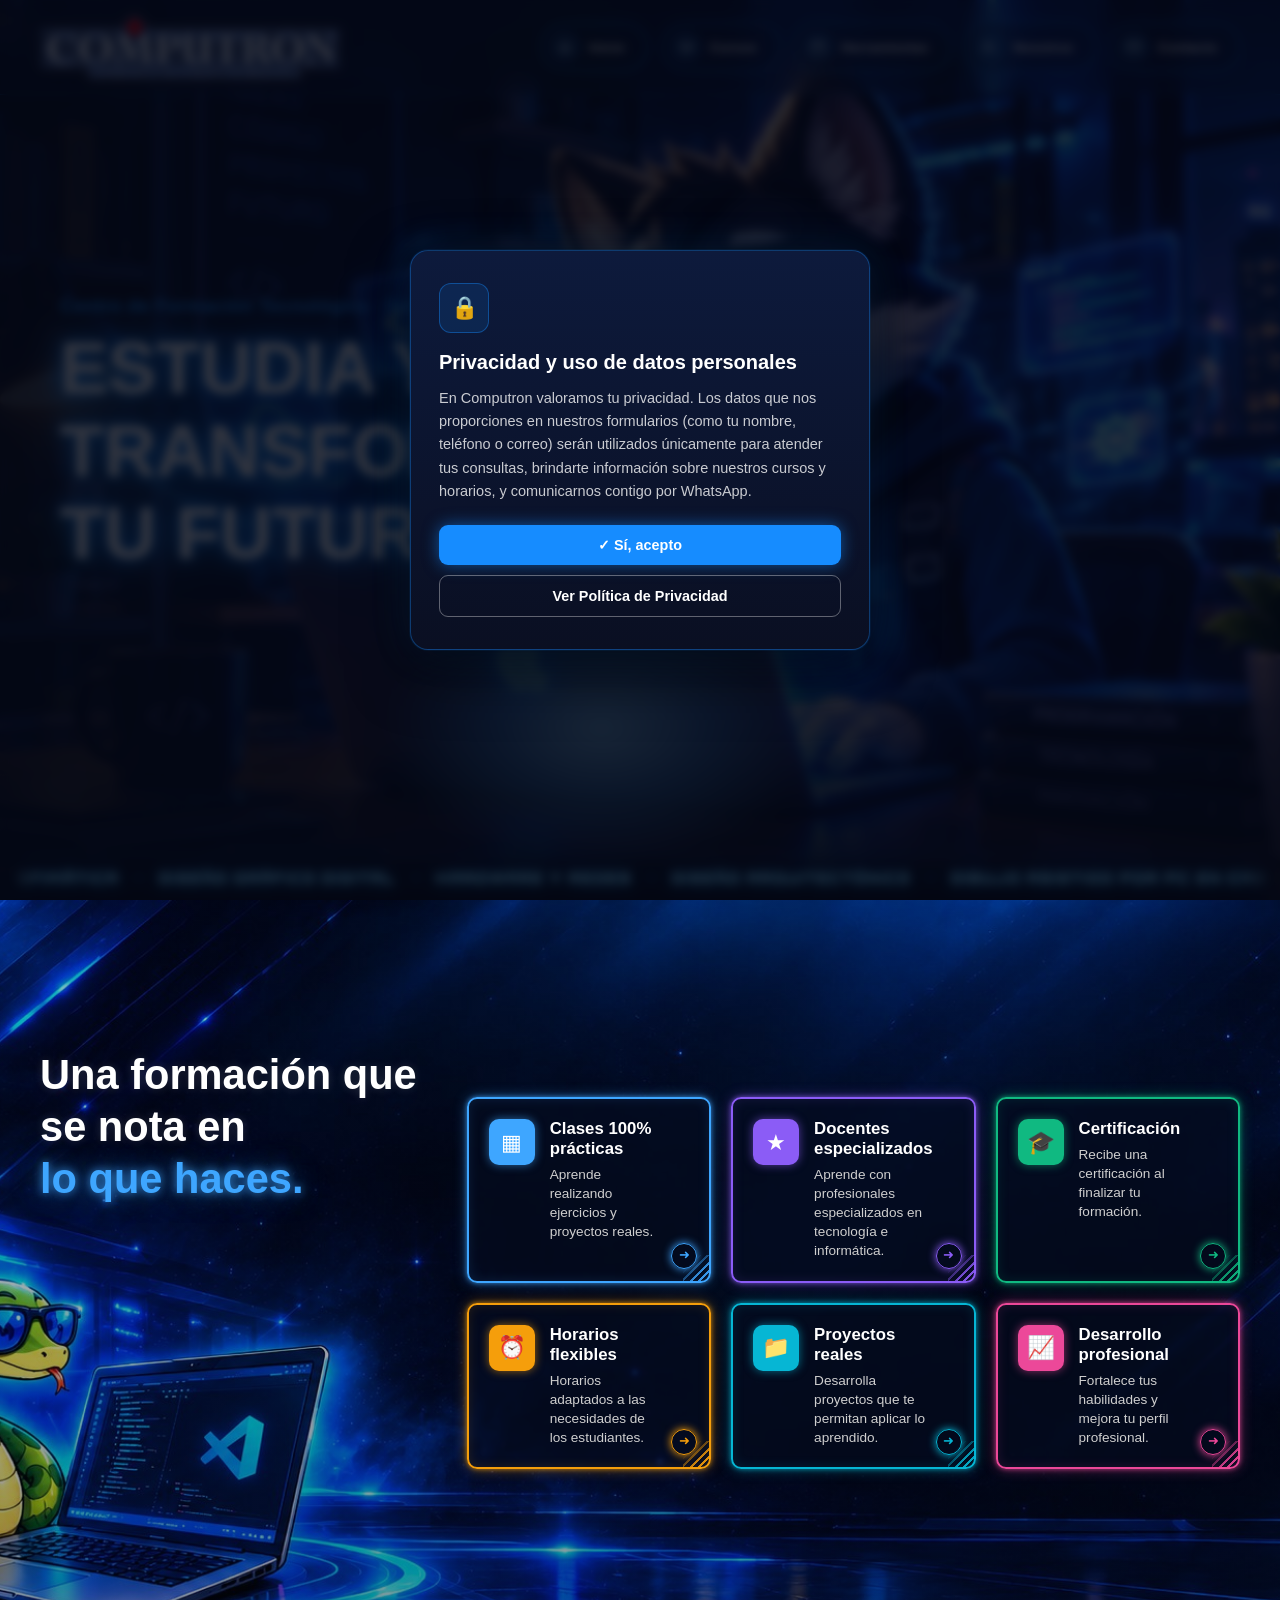
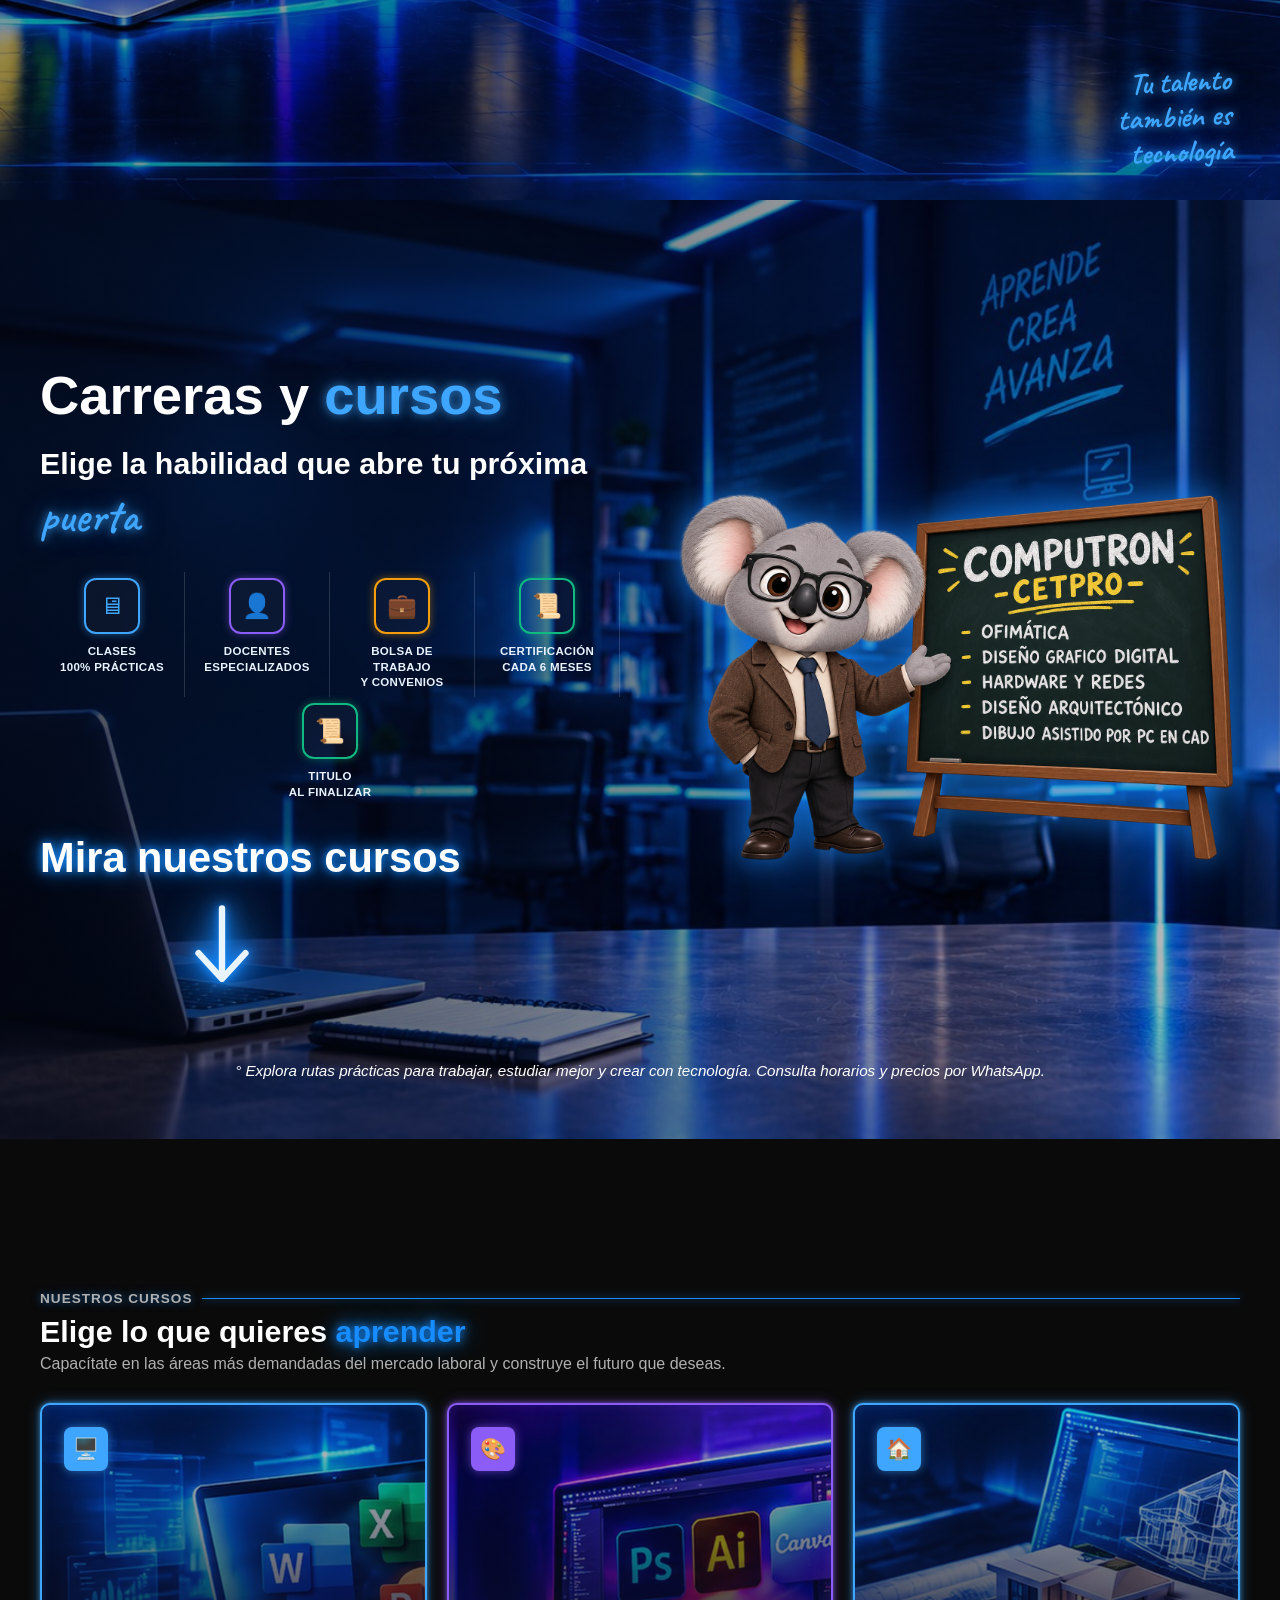
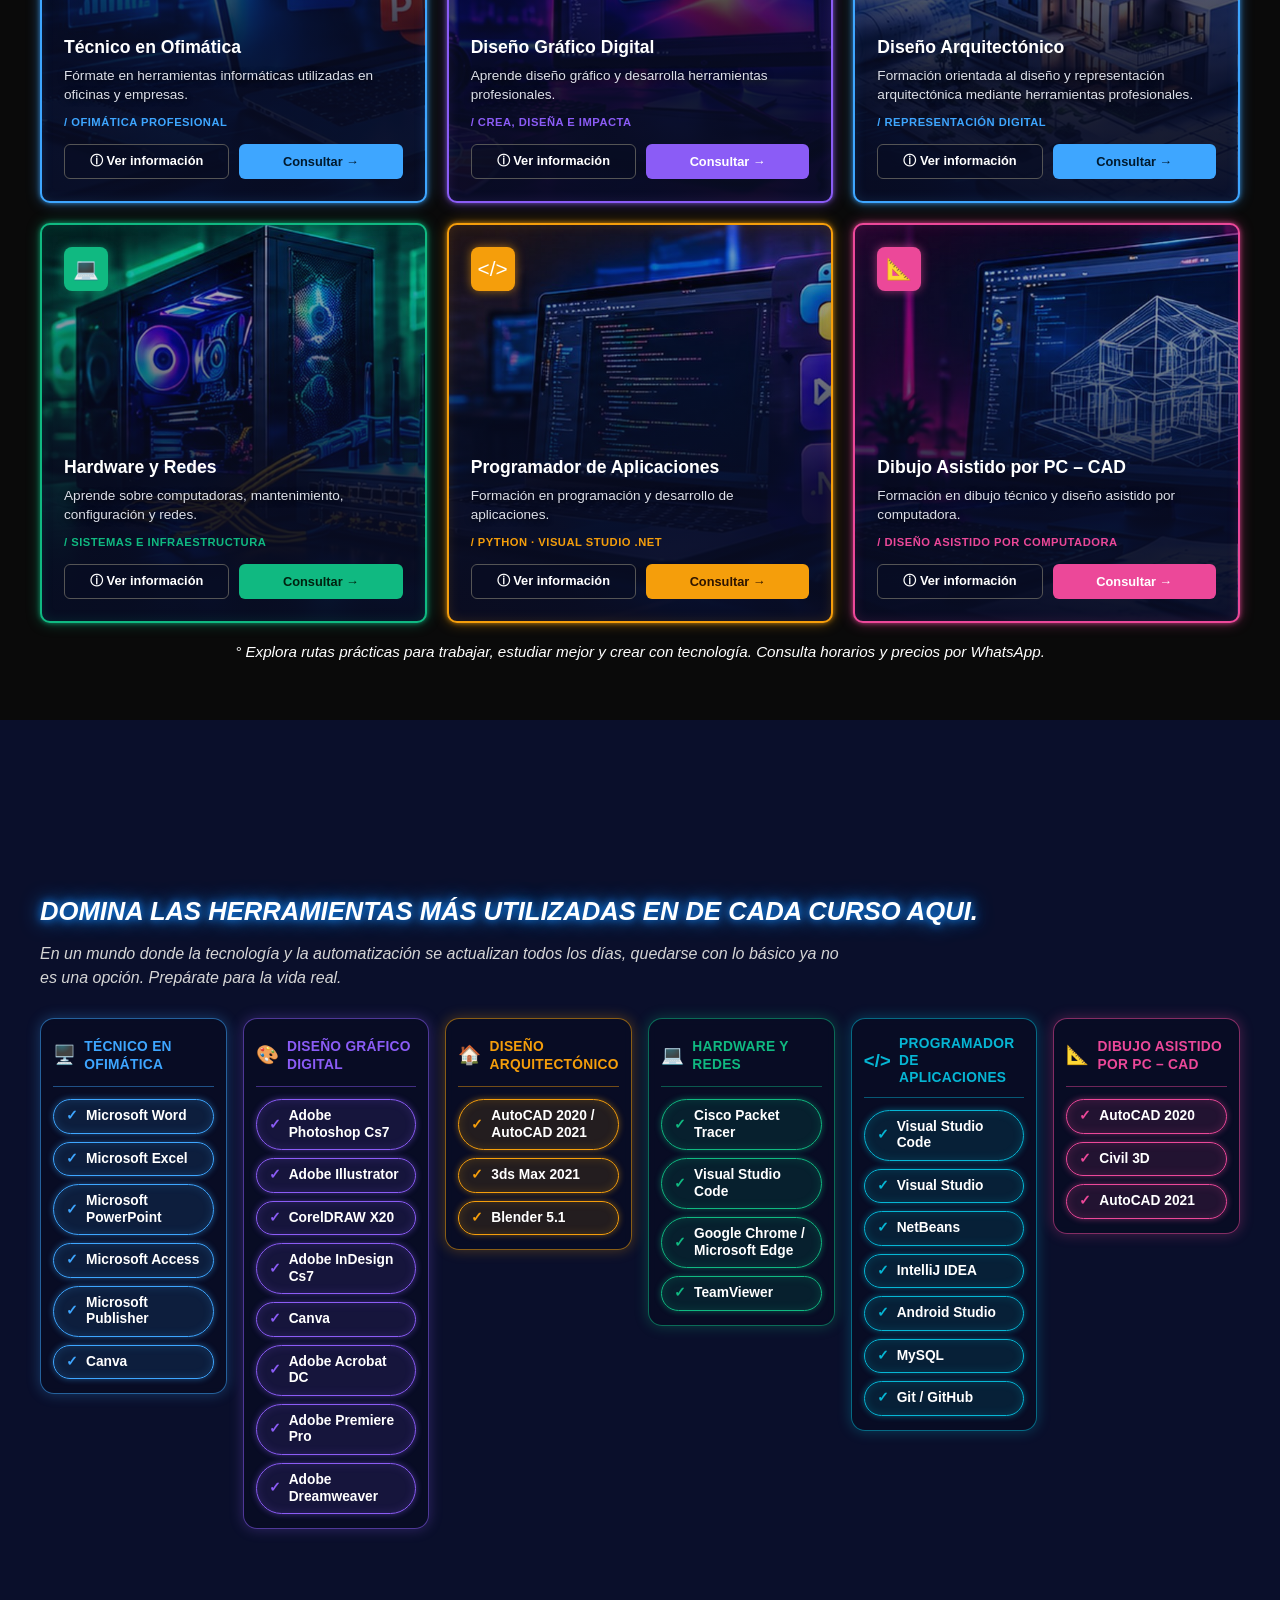
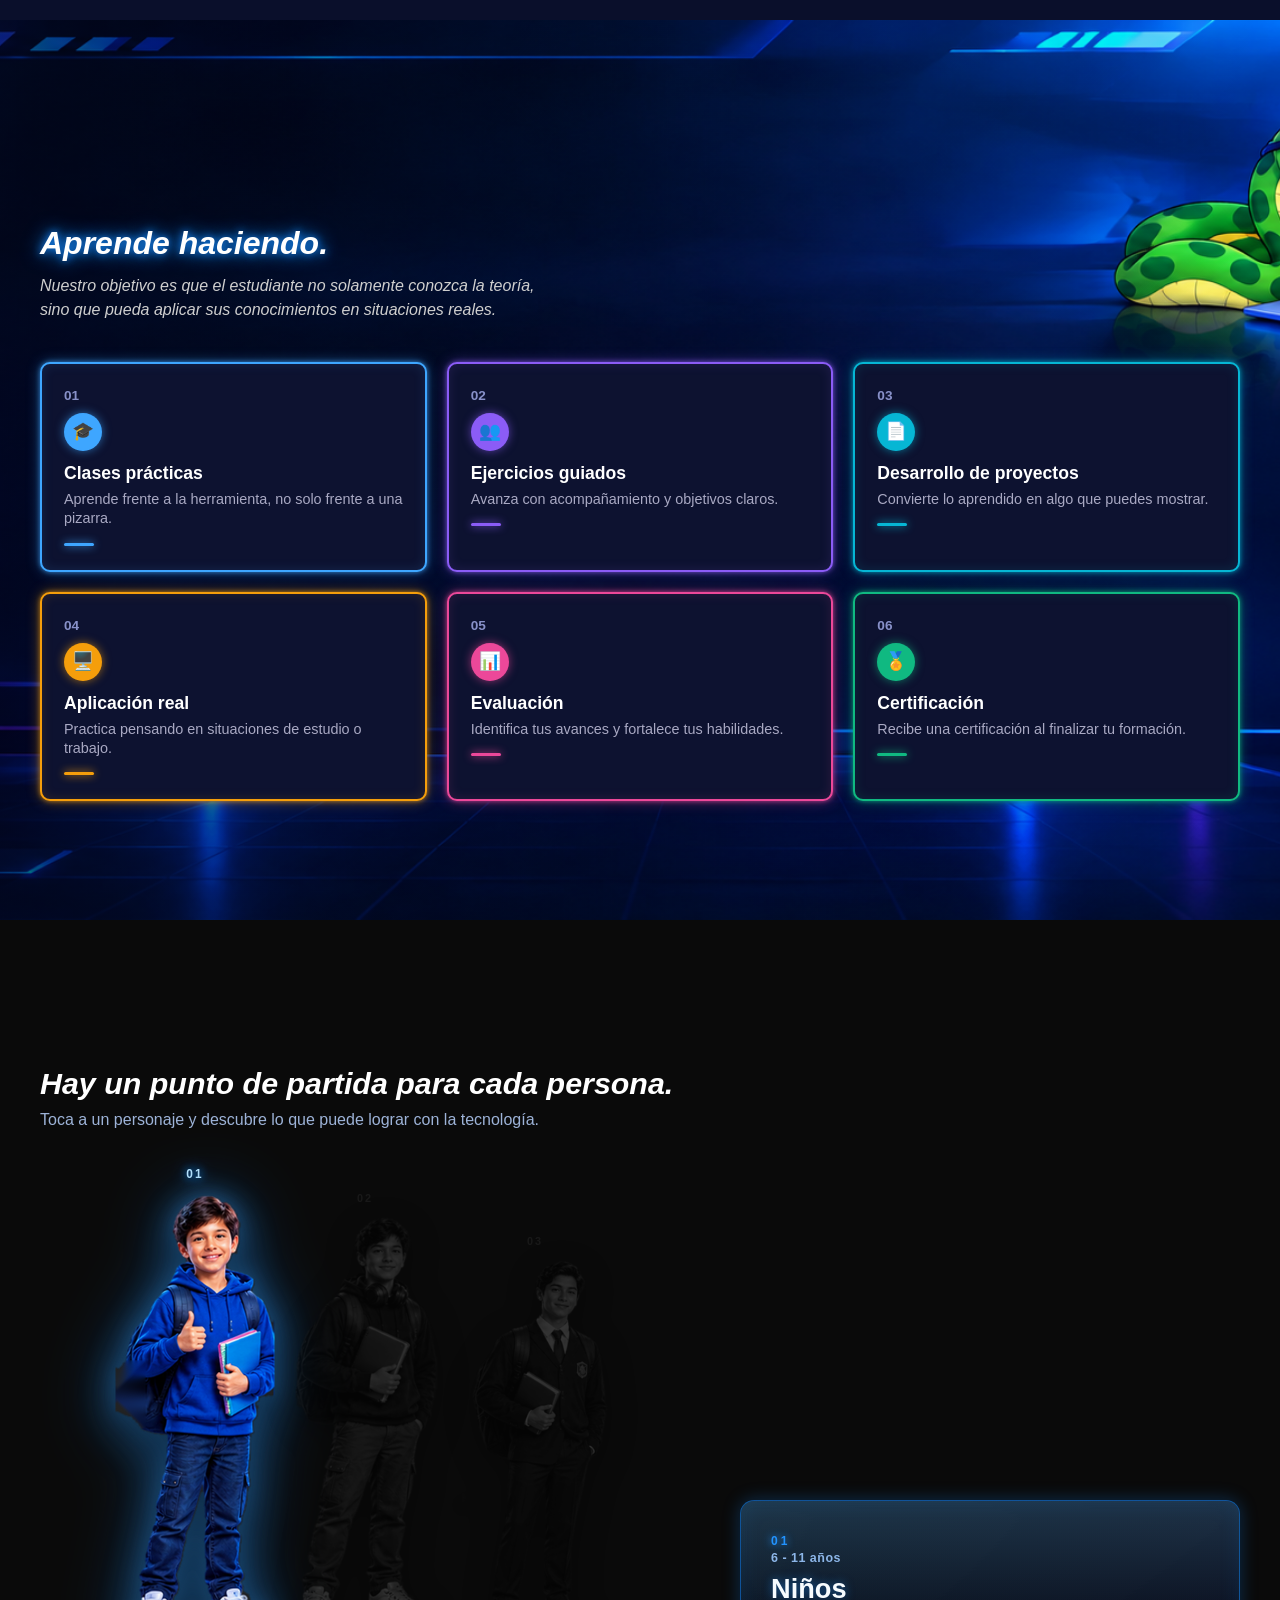
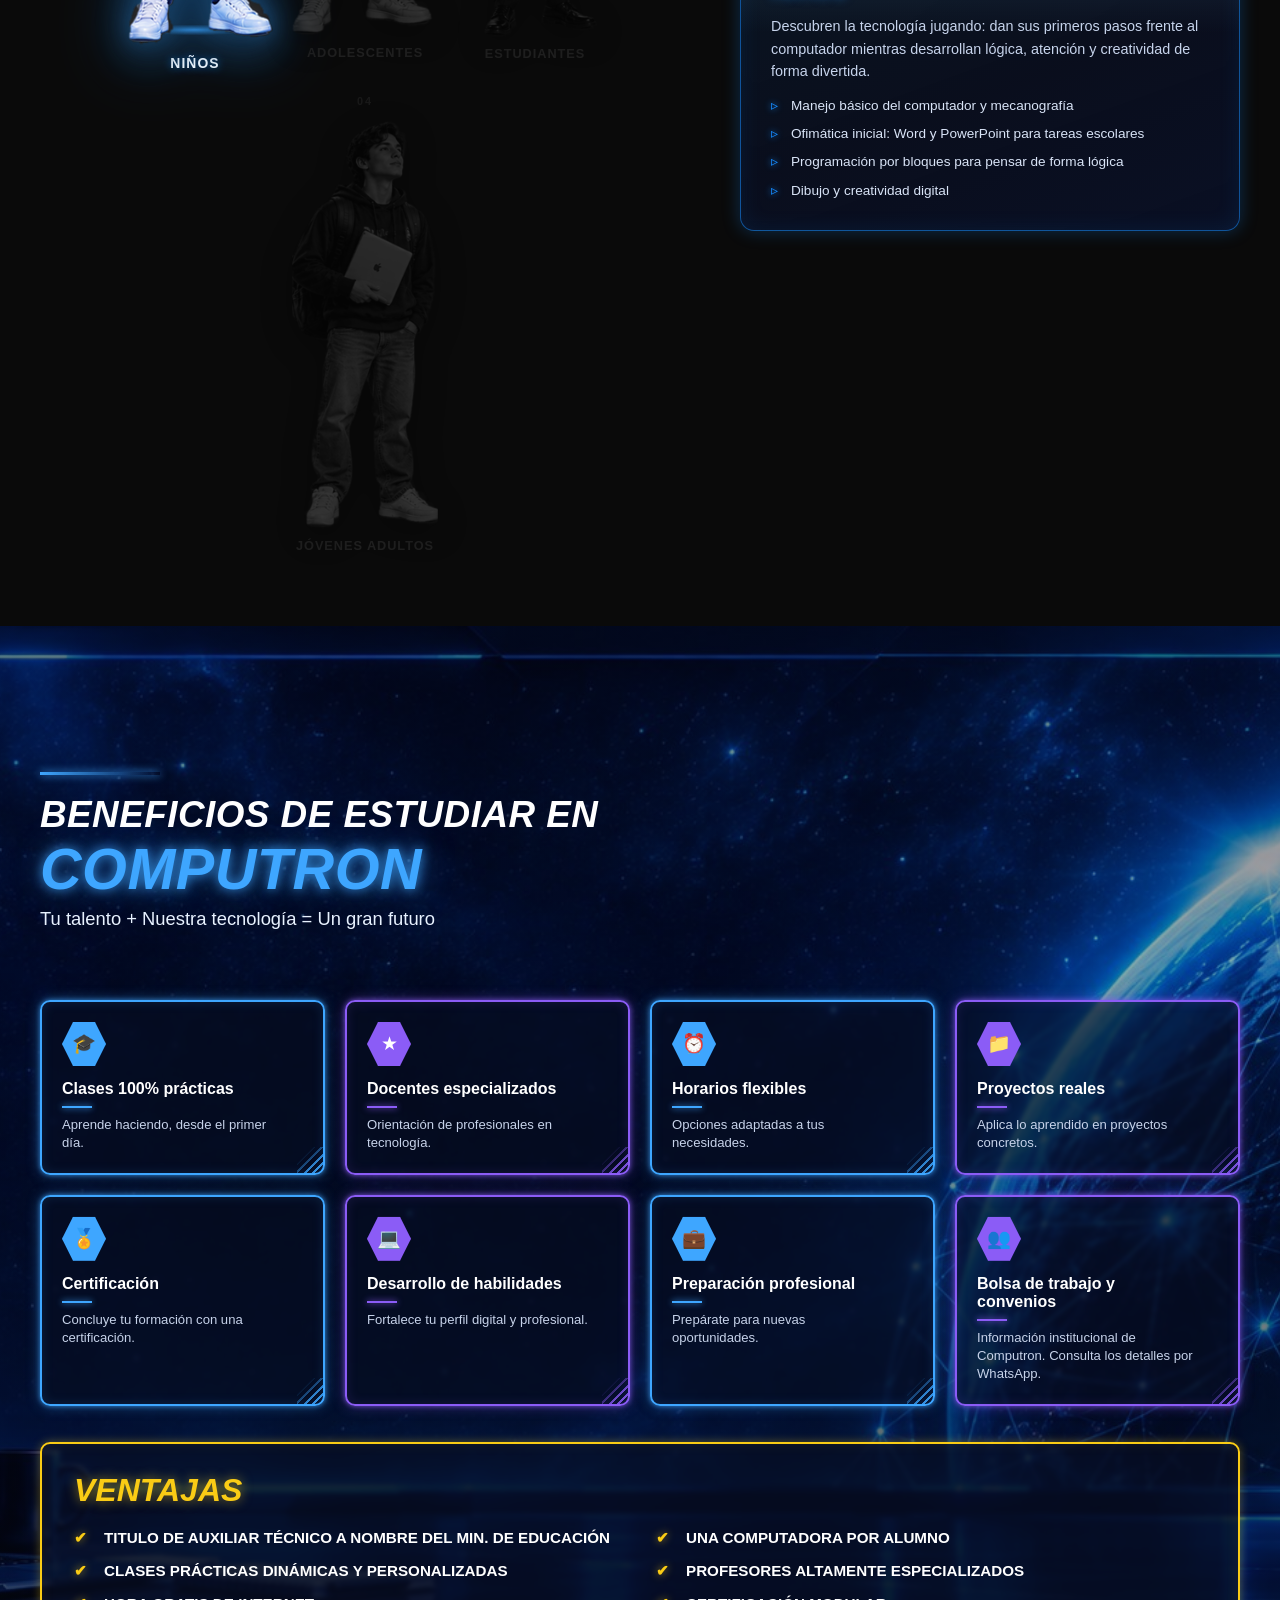
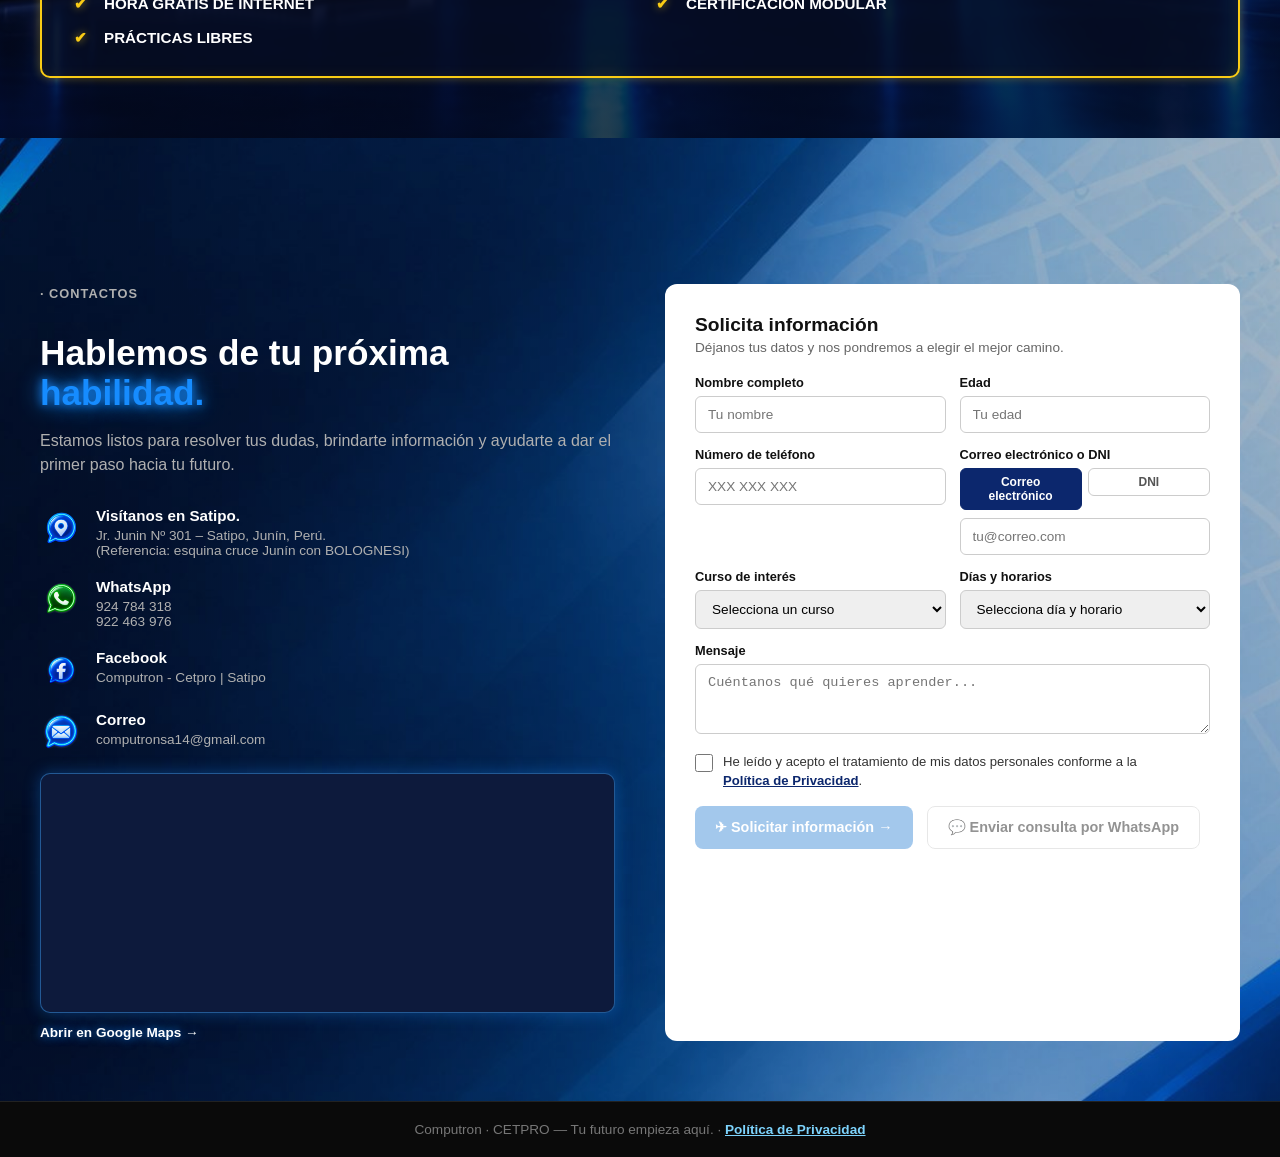
==== computron.html @ 6ce35f35 "Update computron.html cambio" ====
<!DOCTYPE html>
<html lang="es">
<head>
<meta charset="UTF-8">
<meta name="viewport" content="width=device-width, initial-scale=1.0">
<title>COMPUTRON CETPRO Satipo | Cursos de Computación, Diseño y CAD en Satipo, Junín</title>
<meta name="description" content="Computron CETPRO en Satipo, Junín: cursos de Ofimática, Diseño Gráfico, Hardware y Redes, Diseño Arquitectónico y CAD. Clases 100% prácticas. Escríbenos por WhatsApp.">
<meta name="robots" content="index, follow, max-image-preview:large">
<meta name="author" content="Computron CETPRO Satipo">
<meta name="theme-color" content="#0a0a14">
<link rel="canonical" href="https://computron-cetprosatipo.com/computron.html">

<!-- Favicons -->
<link rel="icon" href="favicon.ico" sizes="any">
<link rel="icon" type="image/png" sizes="48x48" href="favicon-48.png">
<link rel="icon" type="image/png" sizes="192x192" href="favicon-192.png">
<link rel="apple-touch-icon" href="apple-touch-icon.png">

<!-- Open Graph / Redes sociales -->
<meta property="og:type" content="website">
<meta property="og:locale" content="es_PE">
<meta property="og:site_name" content="Computron CETPRO Satipo">
<meta property="og:title" content="COMPUTRON CETPRO Satipo | Estudia y transforma tu futuro">
<meta property="og:description" content="Cursos de Ofimática, Diseño Gráfico, Hardware y Redes, Diseño Arquitectónico y CAD en Satipo, Junín.">
<meta property="og:url" content="https://computron-cetprosatipo.com/computron.html">
<meta property="og:image" content="https://computron-cetprosatipo.com/img/og-image.jpg">
<meta property="og:image:width" content="1200">
<meta property="og:image:height" content="630">
<meta name="twitter:card" content="summary_large_image">
<meta name="twitter:title" content="COMPUTRON CETPRO Satipo">
<meta name="twitter:description" content="Cursos de computación, diseño y CAD en Satipo, Junín.">
<meta name="twitter:image" content="https://computron-cetprosatipo.com/img/og-image.jpg">

<!-- Datos estructurados para Google -->
<script type="application/ld+json">
{
  "@context": "https://schema.org",
  "@type": "EducationalOrganization",
  "name": "Computron CETPRO Satipo",
  "alternateName": "COMPUTRON - Expertos en Sistemas e Informática",
  "url": "https://computron-cetprosatipo.com/",
  "logo": "https://computron-cetprosatipo.com/img/LOGO_COMPUTRON.png",
  "image": "https://computron-cetprosatipo.com/img/og-image.jpg",
  "description": "Centro de formación tecnológica en Satipo con cursos de Ofimática, Diseño Gráfico Digital, Hardware y Redes, Diseño Arquitectónico y Dibujo asistido por PC en CAD.",
  "telephone": "+51924784318",
  "email": "computroncetpro344@gmail.com",
  "address": {
    "@type": "PostalAddress",
    "streetAddress": "Jr. Junín N° 432",
    "addressLocality": "Satipo",
    "addressRegion": "Junín",
    "addressCountry": "PE"
  },
  "sameAs": ["https://www.facebook.com/share/1L75DcP4zF/"]
}
</script>
<link rel="preconnect" href="https://fonts.googleapis.com">
<link rel="preconnect" href="https://fonts.gstatic.com" crossorigin>
<link href="https://fonts.googleapis.com/css2?family=Orbitron:wght@500;700&family=Caveat:wght@600;700&display=swap" rel="stylesheet">
<link rel="stylesheet" href="css/style.css">
<link rel="stylesheet" href="css/privacidad.css">
</head>
<body>

<!-- ===================== HEADER REUTILIZABLE ===================== -->
<header class="site-header">
  <div class="logo">
    <!-- Reemplazar por el logo real de Computron -->
    <img src="img/LOGO_COMPUTRON.png" alt="Computron - Expertos en Sistemas e Informática">
  </div>
  <nav>
    <a href="#inicio" class="nav-link">
      <span class="nav-icon"><svg viewBox="0 0 24 24" fill="none" xmlns="http://www.w3.org/2000/svg"><path d="M3 11.5 12 4l9 7.5" stroke="currentColor" stroke-width="2" stroke-linecap="round" stroke-linejoin="round"/><path d="M5.5 10v9a1 1 0 0 0 1 1H9a1 1 0 0 0 1-1v-4a1 1 0 0 1 1-1h2a1 1 0 0 1 1 1v4a1 1 0 0 0 1 1h2.5a1 1 0 0 0 1-1v-9" stroke="currentColor" stroke-width="2" stroke-linecap="round" stroke-linejoin="round"/></svg></span>
      Inicio
    </a>
    <a href="#cursos" class="nav-link">
      <span class="nav-icon"><svg viewBox="0 0 24 24" fill="none" xmlns="http://www.w3.org/2000/svg"><path d="M12 4 2 9l10 5 10-5-10-5Z" stroke="currentColor" stroke-width="2" stroke-linejoin="round"/><path d="M6 11.5V17c0 1.5 2.7 3 6 3s6-1.5 6-3v-5.5" stroke="currentColor" stroke-width="2" stroke-linecap="round" stroke-linejoin="round"/><path d="M22 9v6" stroke="currentColor" stroke-width="2" stroke-linecap="round"/></svg></span>
      Cursos
    </a>
    <a href="#herramientas" class="nav-link">
      <span class="nav-icon"><svg viewBox="0 0 24 24" fill="none" xmlns="http://www.w3.org/2000/svg"><rect x="3.5" y="5" width="17" height="15" rx="2" stroke="currentColor" stroke-width="2"/><path d="M3.5 9.5h17" stroke="currentColor" stroke-width="2"/><path d="M8 3v3.5M16 3v3.5" stroke="currentColor" stroke-width="2" stroke-linecap="round"/></svg></span>
      Herramientas
    </a>
    <a href="#beneficios" class="nav-link">
      <span class="nav-icon"><svg viewBox="0 0 24 24" fill="none" xmlns="http://www.w3.org/2000/svg"><circle cx="8.5" cy="8" r="3" stroke="currentColor" stroke-width="2"/><path d="M2.5 20c0-3 2.7-5.2 6-5.2s6 2.2 6 5.2" stroke="currentColor" stroke-width="2" stroke-linecap="round"/><path d="M15.5 5.3a3 3 0 0 1 0 5.8" stroke="currentColor" stroke-width="2" stroke-linecap="round"/><path d="M16 14.9c2.8.4 4.9 2.3 4.9 5.1" stroke="currentColor" stroke-width="2" stroke-linecap="round"/></svg></span>
      Nosotros
    </a>
    <a href="#contacto" class="nav-link">
      <span class="nav-icon"><svg viewBox="0 0 24 24" fill="none" xmlns="http://www.w3.org/2000/svg"><rect x="2.5" y="5" width="19" height="14" rx="2" stroke="currentColor" stroke-width="2"/><path d="M3.5 6.5 12 13l8.5-6.5" stroke="currentColor" stroke-width="2" stroke-linecap="round" stroke-linejoin="round"/></svg></span>
      Contacto
    </a>
  </nav>
</header>

<!-- ===================== SECCIÓN 1: HERO ===================== -->
<section class="hero" id="inicio">
  <video class="hero-bg" autoplay muted playsinline poster="img/hero-background.jpg">
    <source src="video/hero-background.mp4" type="video/mp4">
    Tu navegador no soporta el video de fondo.
  </video>
  <div class="hero-glow"></div>
  <div class="hero-content">
    <p class="hero-eyebrow">Centro de Formación Tecnológica · Satipo</p>
    <h1 class="hero-title"><span class="sr-only">Computron CETPRO Satipo: </span>Estudia y<br>Transforma<br>tu Futuro</h1>
  </div>

  <!-- Cinta LED con las carreras / cursos -->
  <div class="hero-led-ticker">
    <div class="hero-led-track">
      <span class="hero-led-item">OFIMÁTICA</span>
      <span class="hero-led-dot">●</span>
      <span class="hero-led-item">DISEÑO GRÁFICO DIGITAL</span>
      <span class="hero-led-dot">●</span>
      <span class="hero-led-item">HARDWARE Y REDES</span>
      <span class="hero-led-dot">●</span>
      <span class="hero-led-item">DISEÑO ARQUITECTÓNICO</span>
      <span class="hero-led-dot">●</span>
      <span class="hero-led-item">DIBUJO ASISTIDO POR PC EN CAD</span>
      <span class="hero-led-dot">●</span>
      <!-- Se repite para lograr el loop continuo de la cinta -->
      <span class="hero-led-item">OFIMÁTICA</span>
      <span class="hero-led-dot">●</span>
      <span class="hero-led-item">DISEÑO GRÁFICO DIGITAL</span>
      <span class="hero-led-dot">●</span>
      <span class="hero-led-item">HARDWARE Y REDES</span>
      <span class="hero-led-dot">●</span>
      <span class="hero-led-item">DISEÑO ARQUITECTÓNICO</span>
      <span class="hero-led-dot">●</span>
      <span class="hero-led-item">DIBUJO ASISTIDO POR PC EN CAD</span>
      <span class="hero-led-dot">●</span>
    </div>
  </div>
</section>

<!-- ===================== SECCIÓN 2: UNA FORMACIÓN QUE SE NOTA ===================== -->
<section class="section-black" id="formacion">
  <div class="formacion-grid">
    <div>
      <h2 class="formacion-titulo">Una formación que se nota en<br><span>lo que haces.</span></h2>
      <!-- Mascota ya incluida en la imagen de fondo de la sección -->
      <div class="formacion-mascota-spacer" aria-hidden="true"></div>
    </div>
    <div class="formacion-cards">
      <div class="info-card card-clases">
        <div class="icon">▦</div>
        <div>
          <h3>Clases 100% prácticas</h3>
          <p>Aprende realizando ejercicios y proyectos reales.</p>
        </div>
        <span class="card-arrow">➜</span>
      </div>
      <div class="info-card card-docentes">
        <div class="icon">★</div>
        <div>
          <h3>Docentes especializados</h3>
          <p>Aprende con profesionales especializados en tecnología e informática.</p>
        </div>
        <span class="card-arrow">➜</span>
      </div>
      <div class="info-card card-certificacion">
        <div class="icon">🎓</div>
        <div>
          <h3>Certificación</h3>
          <p>Recibe una certificación al finalizar tu formación.</p>
        </div>
        <span class="card-arrow">➜</span>
      </div>
      <div class="info-card card-horarios">
        <div class="icon">⏰</div>
        <div>
          <h3>Horarios flexibles</h3>
          <p>Horarios adaptados a las necesidades de los estudiantes.</p>
        </div>
        <span class="card-arrow">➜</span>
      </div>
      <div class="info-card card-proyectos">
        <div class="icon">📁</div>
        <div>
          <h3>Proyectos reales</h3>
          <p>Desarrolla proyectos que te permitan aplicar lo aprendido.</p>
        </div>
        <span class="card-arrow">➜</span>
      </div>
      <div class="info-card card-desarrollo">
        <div class="icon">📈</div>
        <div>
          <h3>Desarrollo profesional</h3>
          <p>Fortalece tus habilidades y mejora tu perfil profesional.</p>
        </div>
        <span class="card-arrow">➜</span>
      </div>
    </div>
  </div>
  <p class="formacion-firma">Tu talento<br>también es<br>tecnología</p>
</section>

<!-- ===================== SECCIÓN 3: CARRERAS Y CURSOS ===================== -->
<section class="carreras" id="carreras">
  <div class="carreras-texto">
    <h2>Carreras y <span class="cursos-highlight">cursos</span></h2>
    <p class="lead">Elige la habilidad que abre tu próxima <span class="puerta-cursiva">puerta</span></p>

    <div class="carreras-features">
      <div class="feature-box feature-clases">
        <div class="feature-icon">🖥</div>
        <p>CLASES<br>100% PRÁCTICAS</p>
      </div>
      <div class="feature-box feature-docentes">
        <div class="feature-icon">👤</div>
        <p>DOCENTES<br>ESPECIALIZADOS</p>
      </div>
      <div class="feature-box feature-bolsa">
        <div class="feature-icon">💼</div>
        <p>BOLSA DE TRABAJO<br>Y CONVENIOS</p>
      </div>
      <div class="feature-box feature-certificacion">
        <div class="feature-icon">📜</div>
        <p>CERTIFICACIÓN<br>CADA 6 MESES</p>
      </div>
      <div class="feature-box feature-certificacion">
        <div class="feature-icon">📜</div>
        <p>TITULO<br>AL FINALIZAR</p>
      </div>
    </div>

    <p class="cta-text">Mira nuestros cursos</p>
    <a href="#cursos" class="flecha-neon" aria-label="Ir a nuestros cursos">
      <svg viewBox="0 0 60 90" xmlns="http://www.w3.org/2000/svg" aria-hidden="true">
        <line x1="30" y1="6" x2="30" y2="70" />
        <polyline points="8,48 30,72 52,48" />
      </svg>
    </a>
  </div>
  <div class="carreras-media">
    <!-- Mascota koala docente -->
    <img src="img/mascota-koala.png" alt="Mascota koala profesor de Computron" class="mascota-glow koala-grande">
  </div>
  <p class="footnote">° Explora rutas prácticas para trabajar, estudiar mejor y crear con tecnología. Consulta horarios y precios por WhatsApp.</p>
</section>

<!-- ===================== SECCIÓN 4: NUESTROS CURSOS (GRID) ===================== -->
<section class="section-black" id="cursos">
  <div class="cursos-header">
    <p class="cursos-eyebrow">NUESTROS CURSOS</p>
    <h2>Elige lo que quieres <span>aprender</span></h2>
    <p>Capacítate en las áreas más demandadas del mercado laboral y construye el futuro que deseas.</p>
  </div>

  <div class="cursos-grid">

    <div class="curso-card curso-ofimatica" data-curso="ofimatica">
      <div class="icon-box">🖥️</div>
      <h3>Técnico en Ofimática</h3>
      <p>Fórmate en herramientas informáticas utilizadas en oficinas y empresas.</p>
      <span class="tag">/ OFIMÁTICA PROFESIONAL</span>
      <div class="actions">
        <button type="button" class="btn-info" data-curso="ofimatica">ⓘ Ver información</button>
        <button type="button" class="primary btn-consultar" data-curso="ofimatica">Consultar →</button>
      </div>
    </div>

    <div class="curso-card curso-diseno" data-curso="diseno">
      <div class="icon-box">🎨</div>
      <h3>Diseño Gráfico Digital</h3>
      <p>Aprende diseño gráfico y desarrolla herramientas profesionales.</p>
      <span class="tag">/ CREA, DISEÑA E IMPACTA</span>
      <div class="actions">
        <button type="button" class="btn-info" data-curso="diseno">ⓘ Ver información</button>
        <button type="button" class="primary btn-consultar" data-curso="diseno">Consultar →</button>
      </div>
    </div>

    <div class="curso-card curso-arquitectonico" data-curso="arquitectonico">
      <div class="icon-box">🏠</div>
      <h3>Diseño Arquitectónico</h3>
      <p>Formación orientada al diseño y representación arquitectónica mediante herramientas profesionales.</p>
      <span class="tag">/ REPRESENTACIÓN DIGITAL</span>
      <div class="actions">
        <button type="button" class="btn-info" data-curso="arquitectonico">ⓘ Ver información</button>
        <button type="button" class="primary btn-consultar" data-curso="arquitectonico">Consultar →</button>
      </div>
    </div>

    <div class="curso-card curso-hardware" data-curso="hardware">
      <div class="icon-box">💻</div>
      <h3>Hardware y Redes</h3>
      <p>Aprende sobre computadoras, mantenimiento, configuración y redes.</p>
      <span class="tag">/ SISTEMAS E INFRAESTRUCTURA</span>
      <div class="actions">
        <button type="button" class="btn-info" data-curso="hardware">ⓘ Ver información</button>
        <button type="button" class="primary btn-consultar" data-curso="hardware">Consultar →</button>
      </div>
    </div>

    <div class="curso-card curso-programador" data-curso="programador">
      <div class="icon-box">&lt;/&gt;</div>
      <h3>Programador de Aplicaciones</h3>
      <p>Formación en programación y desarrollo de aplicaciones.</p>
      <span class="tag">/ PYTHON · VISUAL STUDIO .NET</span>
      <div class="actions">
        <button type="button" class="btn-info" data-curso="programador">ⓘ Ver información</button>
        <button type="button" class="primary btn-consultar" data-curso="programador">Consultar →</button>
      </div>
    </div>

    <div class="curso-card curso-cad" data-curso="cad">
      <div class="icon-box">📐</div>
      <h3>Dibujo Asistido por PC – CAD</h3>
      <p>Formación en dibujo técnico y diseño asistido por computadora.</p>
      <span class="tag">/ DISEÑO ASISTIDO POR COMPUTADORA</span>
      <div class="actions">
        <button type="button" class="btn-info" data-curso="cad">ⓘ Ver información</button>
        <button type="button" class="primary btn-consultar" data-curso="cad">Consultar →</button>
      </div>
    </div>

  </div>

  <p class="footnote">° Explora rutas prácticas para trabajar, estudiar mejor y crear con tecnología. Consulta horarios y precios por WhatsApp.</p>
</section>

<!-- ===================== SECCIÓN 5: HERRAMIENTAS ===================== -->
<section class="herramientas" id="herramientas">
  <video class="herramientas-bg" autoplay muted loop playsinline>
    <source src="video/herramientas-holograma.mp4" type="video/mp4">
    Tu navegador no soporta el video de fondo.
  </video>
  <div class="herramientas-overlay"></div>
  <div class="herramientas-inner">
    <h2>Domina las herramientas más utilizadas en de cada curso aqui.</h2>
    <p class="desc">En un mundo donde la tecnología y la automatización se actualizan todos los días, quedarse con lo básico ya no es una opción. Prepárate para la vida real.</p>
  </div>
  <div class="herramientas-grid">
    <article class="herr-col herr-ofimatica" style="--c:var(--celeste);">
      <h3><span class="herr-ico">🖥️</span>Técnico en Ofimática</h3>
      <ul>
        <li>Microsoft Word</li>
        <li>Microsoft Excel</li>
        <li>Microsoft PowerPoint</li>
        <li>Microsoft Access</li>
        <li>Microsoft Publisher</li>
        <li>Canva</li>
      </ul>
    </article>
    <article class="herr-col herr-diseno" style="--c:var(--morado);">
      <h3><span class="herr-ico">🎨</span>Diseño Gráfico Digital</h3>
      <ul>
        <li>Adobe Photoshop Cs7</li>
        <li>Adobe Illustrator</li>
        <li>CorelDRAW X20</li>
        <li>Adobe InDesign Cs7</li>
        <li>Canva</li>
        <li>Adobe Acrobat DC</li>
        <li>Adobe Premiere Pro</li>
        <li>Adobe Dreamweaver</li>
      </ul>
    </article>
    <article class="herr-col herr-arquitectonico" style="--c:var(--naranja);">
      <h3><span class="herr-ico">🏠</span>Diseño Arquitectónico</h3>
      <ul>
        <li>AutoCAD 2020 / AutoCAD 2021</li>
        <li>3ds Max 2021</li>
        <li>Blender 5.1</li>
      </ul>
    </article>
    <article class="herr-col herr-hardware" style="--c:var(--verde);">
      <h3><span class="herr-ico">💻</span>Hardware y Redes</h3>
      <ul>
        <li>Cisco Packet Tracer</li>
        <li>Visual Studio Code</li>
        <li>Google Chrome / Microsoft Edge</li>
        <li>TeamViewer</li>
      </ul>
    </article>
    <article class="herr-col herr-programador" style="--c:var(--cian);">
      <h3><span class="herr-ico">&lt;/&gt;</span>Programador de Aplicaciones</h3>
      <ul>
        <li>Visual Studio Code</li>
        <li>Visual Studio</li>
        <li>NetBeans</li>
        <li>IntelliJ IDEA</li>
        <li>Android Studio</li>
        <li>MySQL</li>
        <li>Git / GitHub</li>
      </ul>
    </article>
    <article class="herr-col herr-cad" style="--c:var(--rosa);">
      <h3><span class="herr-ico">📐</span>Dibujo Asistido por PC – CAD</h3>
      <ul>
        <li>AutoCAD 2020</li>
        <li>Civil 3D</li>
        <li>AutoCAD 2021</li>
      </ul>
    </article>
  </div>
</section>

<!-- ===================== SECCIÓN 6: APRENDE HACIENDO ===================== -->
<section class="section-black aprende-haciendo-section">
  <div class="aprende-header">
    <div>
      <h2>Aprende haciendo.</h2>
      <p>Nuestro objetivo es que el estudiante no solamente conozca la teoría, sino que pueda aplicar sus conocimientos en situaciones reales.</p>
    </div>
  </div>

  <div class="pasos-grid">
    <div class="paso-card paso-1">
      <div class="num">01</div>
      <div class="icon-circle">🎓</div>
      <h4>Clases prácticas</h4>
      <p>Aprende frente a la herramienta, no solo frente a una pizarra.</p>
      <div class="bar"></div>
    </div>
    <div class="paso-card paso-2">
      <div class="num">02</div>
      <div class="icon-circle">👥</div>
      <h4>Ejercicios guiados</h4>
      <p>Avanza con acompañamiento y objetivos claros.</p>
      <div class="bar"></div>
    </div>
    <div class="paso-card paso-3">
      <div class="num">03</div>
      <div class="icon-circle">📄</div>
      <h4>Desarrollo de proyectos</h4>
      <p>Convierte lo aprendido en algo que puedes mostrar.</p>
      <div class="bar"></div>
    </div>
    <div class="paso-card paso-4">
      <div class="num">04</div>
      <div class="icon-circle">🖥️</div>
      <h4>Aplicación real</h4>
      <p>Practica pensando en situaciones de estudio o trabajo.</p>
      <div class="bar"></div>
    </div>
    <div class="paso-card paso-5">
      <div class="num">05</div>
      <div class="icon-circle">📊</div>
      <h4>Evaluación</h4>
      <p>Identifica tus avances y fortalece tus habilidades.</p>
      <div class="bar"></div>
    </div>
    <div class="paso-card paso-6">
      <div class="num">06</div>
      <div class="icon-circle">🏅</div>
      <h4>Certificación</h4>
      <p>Recibe una certificación al finalizar tu formación.</p>
      <div class="bar"></div>
    </div>
  </div>
</section>

<!-- ===================== SECCIÓN 7: PÚBLICO OBJETIVO (SELECTOR INTERACTIVO) ===================== -->
<section class="section-black publico" id="publico">
  <h2>Hay un punto de partida para cada persona.</h2>
  <p class="publico-sub">Toca a un personaje y descubre lo que puede lograr con la tecnología.</p>

  <div class="selector-wrap" id="selectorPersonajes">

    <!-- Fila de personajes seleccionables -->
    <div class="selector-personajes">

      <div class="personaje activo" data-id="ninos" tabindex="0" role="button" aria-pressed="true">
        <span class="personaje-num">01</span>
        <div class="personaje-plataforma"></div>
        <img src="img/persona-01-ninos.png" alt="Niño con mochila y cuaderno haciendo pulgar arriba" loading="lazy">
        <span class="personaje-tag">Niños</span>
      </div>

      <div class="personaje" data-id="jovenes" tabindex="0" role="button" aria-pressed="false">
        <span class="personaje-num">02</span>
        <div class="personaje-plataforma"></div>
        <img src="img/persona-02-jovenes.png" alt="Joven con mochila y audífonos sosteniendo una laptop" loading="lazy">
        <span class="personaje-tag">Adolescentes</span>
      </div>

      <div class="personaje" data-id="estudiantes" tabindex="0" role="button" aria-pressed="false">
        <span class="personaje-num">03</span>
        <div class="personaje-plataforma"></div>
        <img src="img/persona-03-estudiantes.png" alt="Estudiante con uniforme escolar y cuaderno" loading="lazy">
        <span class="personaje-tag">Estudiantes</span>
      </div>

      <div class="personaje" data-id="universitarios" tabindex="0" role="button" aria-pressed="false">
        <span class="personaje-num">04</span>
        <div class="personaje-plataforma"></div>
        <img src="img/persona-04-universitarios.png" alt="Joven adulto con mochila sosteniendo una laptop" loading="lazy">
        <span class="personaje-tag">Jóvenes adultos</span>
      </div>

    </div>

    <!-- Panel holográfico de información dinámica -->
    <div class="selector-info">
      <div class="info-holo" id="infoHolo">
        <div class="info-holo-scan"></div>
        <span class="info-num" id="infoNum">01</span>
        <p class="info-rango" id="infoRango">6 - 11 años</p>
        <h3 id="infoTitulo">Niños</h3>
        <p class="info-texto" id="infoTexto">Descubre la tecnología jugando: primeros pasos con el computador y la lógica de programación.</p>
        <ul class="info-lista" id="infoLista"></ul>
      </div>
    </div>

  </div>
</section>

<!-- ===================== SECCIÓN 8: BENEFICIOS ===================== -->
<section class="section-black" id="beneficios">
  <h2 class="beneficios-titulo">Beneficios de estudiar en <span>Computron</span></h2>
  <p class="beneficios-tagline">Tu talento + Nuestra tecnología = Un gran futuro</p>
  <div class="beneficios-grid">
    <div class="beneficio-card">
      <div class="icon-box">🎓</div>
      <h4>Clases 100% prácticas</h4>
      <hr>
      <p>Aprende haciendo, desde el primer día.</p>
    </div>
    <div class="beneficio-card">
      <div class="icon-box">★</div>
      <h4>Docentes especializados</h4>
      <hr>
      <p>Orientación de profesionales en tecnología.</p>
    </div>
    <div class="beneficio-card">
      <div class="icon-box">⏰</div>
      <h4>Horarios flexibles</h4>
      <hr>
      <p>Opciones adaptadas a tus necesidades.</p>
    </div>
    <div class="beneficio-card">
      <div class="icon-box">📁</div>
      <h4>Proyectos reales</h4>
      <hr>
      <p>Aplica lo aprendido en proyectos concretos.</p>
    </div>
    <div class="beneficio-card">
      <div class="icon-box">🏅</div>
      <h4>Certificación</h4>
      <hr>
      <p>Concluye tu formación con una certificación.</p>
    </div>
    <div class="beneficio-card">
      <div class="icon-box">💻</div>
      <h4>Desarrollo de habilidades</h4>
      <hr>
      <p>Fortalece tu perfil digital y profesional.</p>
    </div>
    <div class="beneficio-card">
      <div class="icon-box">💼</div>
      <h4>Preparación profesional</h4>
      <hr>
      <p>Prepárate para nuevas oportunidades.</p>
    </div>
    <div class="beneficio-card">
      <div class="icon-box">👥</div>
      <h4>Bolsa de trabajo y convenios</h4>
      <hr>
      <p>Información institucional de Computron. Consulta los detalles por WhatsApp.</p>
    </div>
  </div>

  <!-- Ventajas (según folleto) -->
  <div class="ventajas-panel">
    <h3 class="ventajas-titulo">Ventajas</h3>
    <ul class="ventajas-lista">
      <li>Titulo de Auxiliar Técnico a nombre del Min. de Educación</li>
      <li>Una computadora por alumno</li>
      <li>Clases prácticas dinámicas y personalizadas</li>
      <li>Profesores altamente especializados</li>
      <li>Hora gratis de internet</li>
      <li>Certificación modular</li>
      <li>Prácticas libres</li>
    </ul>
  </div>
</section>

<!-- ===================== SECCIÓN 9: CONTACTO ===================== -->
<section class="contacto" id="contacto">
  <div class="contacto-grid">
    <div class="contacto-info">
      <p class="contacto-eyebrow">· CONTACTOS</p>
      <h2>Hablemos de tu próxima <span>habilidad.</span></h2>
      <p>Estamos listos para resolver tus dudas, brindarte información y ayudarte a dar el primer paso hacia tu futuro.</p>

      <div class="contacto-item">
        <div class="icon icon-img"><img src="img/icono-ubicacion.png" alt="Ubicación" loading="lazy"></div>
        <div>
          <h5>Visítanos en Satipo.</h5>
          <p>Jr. Junin Nº 301 – Satipo, Junín, Perú.<br>(Referencia: esquina cruce Junín con BOLOGNESI)</p>
        </div>
      </div>

      <div class="contacto-item">
        <div class="icon icon-img"><img src="img/icono-whatsapp.png" alt="WhatsApp" loading="lazy"></div>
        <div>
          <h5>WhatsApp</h5>
          <p><a href="https://wa.me/51924784318" target="_blank" rel="noopener">924 784 318</a><br><a href="https://wa.me/51922463976" target="_blank" rel="noopener">922 463 976</a></p>
        </div>
      </div>

      <div class="contacto-item">
        <div class="icon icon-img"><img src="img/icono-facebook.png" alt="Facebook" loading="lazy"></div>
        <div>
          <h5>Facebook</h5>
          <p><a href="https://www.facebook.com/share/1L75DcP4zF/" target="_blank" rel="noopener">Computron - Cetpro | Satipo</a></p>
        </div>
      </div>

      <div class="contacto-item">
        <div class="icon icon-img"><img src="img/icono-correo.png" alt="Correo" loading="lazy"></div>
        <div>
          <h5>Correo</h5>
          <p><a href="mailto:computroncetpro344@gmail.com">computronsa14@gmail.com</a></p>
        </div>
      </div>

      <div class="mapa-box">
        <iframe
          src="https://www.google.com/maps?q=Jr.+Jun%C3%ADn+432,+Satipo,+Jun%C3%ADn,+Per%C3%BA&amp;output=embed"
          title="Ubicación de Computron en Satipo"
          loading="lazy"
          allowfullscreen
          referrerpolicy="no-referrer-when-downgrade"></iframe>
      </div>
      <a class="mapa-enlace" href="https://maps.app.goo.gl/MwwKxkCSMGrPPVxT9" target="_blank" rel="noopener">Abrir en Google Maps →</a>
    </div>

    <div class="form-box">
      <h3>Solicita información</h3>
      <p>Déjanos tus datos y nos pondremos a elegir el mejor camino.</p>

      <form id="form-contacto">
        <div class="form-row">
          <div class="form-group">
            <label>Nombre completo</label>
            <input type="text" id="campo-nombre" placeholder="Tu nombre" required>
          </div>
          <div class="form-group">
            <label>Edad</label>
            <input type="number" id="campo-edad" placeholder="Tu edad">
          </div>
        </div>

        <div class="form-row">
          <div class="form-group">
            <label>Número de teléfono</label>
            <input type="tel" id="campo-telefono" placeholder="XXX XXX XXX" required>
          </div>
          <div class="form-group">
            <label for="campo-contacto-extra">Correo electrónico o DNI</label>
            <div class="tipo-dato-toggle" role="radiogroup" aria-label="Elige qué dato quieres ingresar">
              <label class="tipo-dato-opcion">
                <input type="radio" name="tipo-dato" value="correo" checked>
                <span>Correo electrónico</span>
              </label>
              <label class="tipo-dato-opcion">
                <input type="radio" name="tipo-dato" value="dni">
                <span>DNI</span>
              </label>
            </div>
            <input type="email" id="campo-contacto-extra" placeholder="tu@correo.com" autocomplete="email">
          </div>
        </div>

        <div class="form-row">
          <div class="form-group">
            <label>Curso de interés</label>
            <select id="campo-curso">
              <option value="">Selecciona un curso</option>
              <option value="Técnico en Ofimática">Técnico en Ofimática</option>
              <option value="Diseño Gráfico Digital">Diseño Gráfico Digital</option>
              <option value="Diseño Arquitectónico">Diseño Arquitectónico</option>
              <option value="Hardware y Redes">Hardware y Redes</option>
              <option value="Programador de Aplicaciones">Programador de Aplicaciones</option>
              <option value="Dibujo Asistido por PC – CAD">Dibujo Asistido por PC – CAD</option>
            </select>
          </div>
          <div class="form-group">
            <label>Días y horarios</label>
            <select id="campo-horario">
              <option value="">Selecciona día y horario</option>
              <optgroup label="Lunes - Miércoles - Viernes">
                <option value="Lunes-Miércoles-Viernes · Turno mañana · 08:00 am - 10:00 am">Turno mañana · 08:00 am - 10:00 am</option>
                <option value="Lunes-Miércoles-Viernes · Turno mañana · 10:00 am - 12:00 pm">Turno mañana · 10:00 am - 12:00 pm</option>
                <option value="Lunes-Miércoles-Viernes · Turno tarde · 03:00 pm - 05:00 pm">Turno tarde · 03:00 pm - 05:00 pm</option>
                <option value="Lunes-Miércoles-Viernes · Turno tarde · 05:00 pm - 07:00 pm">Turno tarde · 05:00 pm - 07:00 pm</option>
                <option value="Lunes-Miércoles-Viernes · Turno noche · 07:00 pm - 09:00 pm">Turno noche · 07:00 pm - 09:00 pm</option>
              </optgroup>
              <optgroup label="Martes - Jueves">
                <option value="Martes-Jueves · Turno mañana · 09:00 am - 12:00 pm">Turno mañana · 09:00 am - 12:00 pm</option>
                <option value="Martes-Jueves · Turno tarde · 03:00 pm - 06:00 pm">Turno tarde · 03:00 pm - 06:00 pm</option>
              </optgroup>
              <optgroup label="Sábado">
                <option value="Sábado · Turno mañana · 08:00 am - 12:00 pm">Turno mañana · 08:00 am - 12:00 pm</option>
                <option value="Sábado · Turno tarde · 02:00 pm - 04:00 pm">Turno tarde · 02:00 pm - 04:00 pm</option>
              </optgroup>
              <optgroup label="Domingo">
                <option value="Domingo · Turno mañana · 08:00 am - 12:00 pm">Turno mañana · 08:00 am - 12:00 pm</option>
                <option value="Domingo · Turno tarde · 02:00 pm - 04:00 pm">Turno tarde · 02:00 pm - 04:00 pm</option>
              </optgroup>
            </select>
          </div>
        </div>

        <div class="form-group" style="margin-bottom:14px;">
          <label>Mensaje</label>
          <textarea id="campo-mensaje" placeholder="Cuéntanos qué quieres aprender..."></textarea>
        </div>

        <p id="form-aviso" style="display:none; color:#c0392b; font-size:0.9rem; margin-bottom:10px;">
          Por favor completa tu nombre y tu número de teléfono. Si ingresas correo o DNI, verifica que sea válido (el DNI tiene 8 dígitos).
        </p>

        <div class="privacidad-check-group">
          <label class="privacidad-check-label">
            <input type="checkbox" id="privacidad-check">
            <span>He leído y acepto el tratamiento de mis datos personales conforme a la <button type="button" class="privacidad-inline-link" id="privacidad-ver-politica-form">Política de Privacidad</button>.</span>
          </label>
        </div>

        <div class="form-actions">
          <button type="submit" class="btn btn-primary" data-numero="1" disabled>✈ Solicitar información →</button>
          <button type="button" class="btn btn-outline" data-numero="2" disabled>💬 Enviar consulta por WhatsApp</button>
        </div>
      </form>
    </div>
  </div>
</section>

<footer>
  Computron · CETPRO — Tu futuro empieza aquí. · <button type="button" class="footer-politica-link" id="footer-politica-link">Política de Privacidad</button>
</footer>

<script src="js/main.js"></script>
<script src="js/privacidad.js"></script>


<!-- ===================== MODAL: INFORMACIÓN DEL CURSO ===================== -->
<div class="curso-modal-overlay" id="curso-modal-overlay">
  <div class="curso-modal" role="dialog" aria-modal="true" aria-labelledby="curso-modal-titulo">
    <button type="button" class="curso-modal-cerrar" id="curso-modal-cerrar" aria-label="Cerrar">✕</button>
    <div class="curso-modal-icon" id="curso-modal-icon"></div>
    <span class="curso-modal-tag" id="curso-modal-tag"></span>
    <h3 id="curso-modal-titulo"></h3>
    <p class="curso-modal-desc" id="curso-modal-desc"></p>
    <h4>Lo que podrás lograr</h4>
    <ul class="curso-modal-lista" id="curso-modal-lista"></ul>
    <div class="curso-modal-acciones">
      <button type="button" class="primary curso-modal-consultar" id="curso-modal-consultar">Consultar sobre este curso →</button>
    </div>
  </div>
</div>

<!-- ===================== MODAL: CONSENTIMIENTO DE PRIVACIDAD ===================== -->
<div class="privacidad-modal-overlay" id="privacidad-modal-overlay" role="dialog" aria-modal="true" aria-labelledby="privacidad-modal-titulo">
  <div class="privacidad-modal">
    <div class="privacidad-modal-icon">🔒</div>
    <h3 id="privacidad-modal-titulo">Privacidad y uso de datos personales</h3>
    <p class="privacidad-modal-texto">
      En Computron valoramos tu privacidad. Los datos que nos proporciones en nuestros formularios
      (como tu nombre, teléfono o correo) serán utilizados únicamente para atender tus consultas,
      brindarte información sobre nuestros cursos y horarios, y comunicarnos contigo por WhatsApp.
    </p>
    <div class="privacidad-modal-acciones">
      <button type="button" class="privacidad-btn privacidad-btn-primary" id="privacidad-btn-aceptar">✓ Sí, acepto</button>
      <button type="button" class="privacidad-btn privacidad-btn-outline" id="privacidad-btn-ver-politica">Ver Política de Privacidad</button>
    </div>
  </div>
</div>

<!-- ===================== MODAL: POLÍTICA DE PRIVACIDAD COMPLETA ===================== -->
<div class="politica-modal-overlay" id="politica-modal-overlay" role="dialog" aria-modal="true" aria-labelledby="politica-modal-titulo">
  <div class="politica-modal">
    <button type="button" class="politica-modal-cerrar" id="politica-modal-cerrar" aria-label="Cerrar">✕</button>
    <h3 id="politica-modal-titulo">Política de Privacidad</h3>
    <p class="politica-modal-actualizado">Última actualización: [COMPLETAR: fecha]</p>

    <div class="politica-modal-contenido">

      <h4>1. Datos que recopilamos</h4>
      <p>A través de nuestro formulario de contacto podemos recopilar: nombre completo, edad, número de
      teléfono, correo electrónico, curso de interés, horario preferido y el mensaje que escribas.
      Solo se recopilan los datos que tú decides ingresar de forma voluntaria.</p>

      <h4>2. Finalidad del tratamiento</h4>
      <p>Usamos estos datos exclusivamente para:</p>
      <ul>
        <li>Atender tus consultas sobre nuestros cursos.</li>
        <li>Brindarte información sobre cursos, precios y horarios.</li>
        <li>Comunicarnos contigo por WhatsApp o correo electrónico.</li>
        <li>Gestionar tu proceso de inscripción, si decides matricularte.</li>
      </ul>

      <h4>3. Formularios de contacto</h4>
      <p>Al completar el formulario de contacto, tus datos se preparan como un mensaje que se envía
      directamente a través de WhatsApp a nuestro instituto. Computron no almacena estos datos en una
      base de datos propia ni en un servidor externo <span class="politica-modal-completar">[COMPLETAR: indicar si existe un backend o CRM que almacene los datos]</span>.</p>

      <h4>4. Uso de WhatsApp</h4>
      <p>Los botones de contacto abren una conversación directa en WhatsApp con nuestro instituto. Al
      usarlos, tu mensaje y tu número de teléfono quedan sujetos también a las condiciones y a la
      política de privacidad de WhatsApp/Meta, que no dependen de Computron. No compartimos tus datos
      con otros terceros distintos de WhatsApp.</p>

      <h4>5. Google Maps y servicios externos</h4>
      <p>Nuestra página incluye un mapa incrustado de Google Maps para mostrarte nuestra ubicación. Al
      cargar el mapa, Google puede recopilar datos técnicos según su propia política de privacidad,
      ajena a Computron. No utilizamos Google Analytics ni otros sistemas de rastreo o publicidad.</p>

      <h4>6. Cookies, almacenamiento local (localStorage) y datos personales</h4>
      <p>Es importante diferenciar estos tres conceptos:</p>
      <ul>
        <li><strong>Cookies:</strong> esta web <strong>no utiliza cookies</strong> de rastreo, publicidad ni análisis.</li>
        <li><strong>localStorage:</strong> usamos únicamente esta tecnología del navegador para recordar,
        de forma local en tu propio dispositivo, que ya aceptaste este aviso de privacidad y que no
        necesita volver a mostrarse. No es una cookie, no viaja a ningún servidor y no identifica quién
        eres.</li>
        <li><strong>Datos personales:</strong> son la información que tú escribes voluntariamente en el
        formulario (nombre, teléfono, correo, etc.) y que se envía por WhatsApp según se explica arriba.</li>
      </ul>

      <h4>7. Conservación de los datos</h4>
      <p>Los mensajes enviados por WhatsApp se conservan según las políticas propias de esa plataforma y
      del dispositivo donde se reciben. <span class="politica-modal-completar">[COMPLETAR: plazo de conservación de datos que maneje la academia, si aplica]</span>.</p>

      <h4>8. Derechos del usuario</h4>
      <p>De acuerdo con la Ley N.º 29733, Ley de Protección de Datos Personales del Perú, y su
      reglamento, puedes ejercer tus derechos de acceso, rectificación, cancelación y oposición (derechos
      ARCO) sobre tus datos personales, escribiéndonos a los canales de contacto indicados al final de
      esta política.</p>

      <h4>9. Menores de edad</h4>
      <p>Si eres menor de edad, tus datos personales deben ser proporcionados con la autorización y
      supervisión de tu padre, madre o apoderado. Computron no solicita intencionalmente datos de
      menores sin dicha autorización.</p>

      <h4>10. Seguridad de la información</h4>
      <p>Aplicamos medidas razonables para proteger la información que nos proporcionas; sin embargo,
      ningún medio de transmisión por internet es 100% seguro, por lo que no podemos garantizar una
      seguridad absoluta.</p>

      <h4>11. Contacto</h4>
      <p>Para consultas sobre esta política o sobre tus datos personales, puedes escribirnos a
      <a href="mailto:computroncetpro344@gmail.com">computroncetpro344@gmail.com</a> o por WhatsApp al
      <a href="https://wa.me/51924784318" target="_blank" rel="noopener">924 784 318</a>.
      Responsable del tratamiento: <span class="politica-modal-completar">[COMPLETAR: razón social / responsable legal de Computron]</span>.</p>

    </div>

    <div class="politica-modal-acciones">
      <button type="button" class="privacidad-btn privacidad-btn-primary" id="politica-btn-aceptar">✓ Sí, acepto y continuar</button>
    </div>
  </div>
</div>

</body>
</html>
---- css/style.css ----
:root{
    --azul-oscuro:#0d1a3c;
    --azul-medio:#0c276d;
    --negro:#0a0a0a;
    --blanco:#ffffff;
    --celeste:#3ea6ff;
    --morado:#8b5cf6;
    --verde:#10b981;
    --naranja:#f59e0b;
    --rosa:#ec4899;
    --cian:#06b6d4;
    --gris-placeholder:#d9d9d9;
    --neon:#168cff;
    --header-h:86px;
  }

  /* ===================== EFECTO NEÓN GLOBAL ===================== */
  .neon-text{
    color:#ffffff;
    text-shadow:
      0 0 8px var(--neon),
      0 0 18px var(--neon),
      0 0 32px var(--neon);
  }
  .neon-border{
    border-color: var(--neon) !important;
    box-shadow:
      0 0 8px rgba(22,140,255,0.45),
      0 0 20px rgba(22,140,255,0.25),
      inset 0 0 12px rgba(22,140,255,0.15);
  }
  .mascota-glow{
    filter: drop-shadow(0 0 14px rgba(22,140,255,0.65)) drop-shadow(0 0 30px rgba(22,140,255,0.35));
  }

  *{box-sizing:border-box; margin:0; padding:0;}
  html{
    scroll-behavior:smooth;
    scroll-snap-type:y proximity;
  }
  html, body{
    max-width:100%;
    overflow-x:hidden;
  }
  body{
    font-family: 'Segoe UI', Arial, sans-serif;
    background:var(--negro);
    color:var(--blanco);
  }

  img{max-width:100%; display:block;}

  a{color:inherit; text-decoration:none;}

  /* ===================== HEADER(fijo y transparente) ===================== */
  header.site-header{
    position:fixed;
    top:0; left:0; right:0;
    z-index:100;
    background:rgba(10,20,55,0.28);
    -webkit-backdrop-filter:blur(14px);
    backdrop-filter:blur(14px);
    display:flex;
    align-items:center;
    justify-content:space-between;
    flex-wrap:wrap;
    gap:16px;
    padding:16px clamp(16px, 4vw, 40px);
    border-bottom:1px solid rgba(22,140,255,0.35);
    transition:background 0.3s ease, box-shadow 0.3s ease;
  }
  header.site-header .logo{
    max-width:340px;
    width:min(300px, 60vw);
    flex-shrink:0;
    display:flex;
    align-items:center;
    background:transparent;
  }
  header.site-header .logo img{
    width:100%;
    height:auto;
    display:block;
    filter:drop-shadow(0 0 4px rgba(255,255,255,0.5)) drop-shadow(0 0 10px rgba(0,0,0,0.7));
  }
  header.site-header nav{
    display:flex;
    flex-wrap:wrap;
    gap:14px;
  }
  header.site-header nav .nav-link{
    display:flex;
    align-items:center;
    gap:9px;
    color:#ffffff;
    font-weight:600;
    font-size:0.85rem;
    padding:8px 22px 8px 8px;
    border-radius:999px;
    border:1.5px solid rgba(22,140,255,0.5);
    background:rgba(10,20,55,0.35);
    white-space:nowrap;
    box-shadow:0 0 10px rgba(22,140,255,0.25), inset 0 0 10px rgba(22,140,255,0.08);
    transition:background 0.25s ease, box-shadow 0.25s ease, border-color 0.25s ease, text-shadow 0.25s ease;
  }
  header.site-header nav .nav-icon{
    width:30px;
    height:30px;
    flex-shrink:0;
    border-radius:50%;
    display:flex;
    align-items:center;
    justify-content:center;
    background:rgba(22,140,255,0.18);
    border:1px solid rgba(22,140,255,0.5);
    color:#bfe3ff;
    transition:background 0.25s ease, color 0.25s ease;
  }
  header.site-header nav .nav-icon svg{width:16px; height:16px;}
  header.site-header nav .nav-link:hover,
  header.site-header nav .nav-link.active{
    background:linear-gradient(180deg, rgba(45,150,255,0.9), rgba(15,90,220,0.85));
    border-color:var(--neon);
    box-shadow:0 0 14px rgba(22,140,255,0.6), 0 0 30px rgba(22,140,255,0.35), inset 0 0 14px rgba(22,140,255,0.2);
    text-shadow:0 0 8px rgba(0,0,0,0.35);
  }
  header.site-header nav .nav-link:hover .nav-icon,
  header.site-header nav .nav-link.active .nav-icon{
    background:#ffffff;
    border-color:#ffffff;
    color:#0d5fd6;
  }

  section{
    padding:clamp(30px, 6vw, 60px) clamp(18px, 5vw, 40px);
    min-height:100vh;
    min-height:100dvh;
    display:flex;
    flex-direction:column;
    justify-content:center;
    scroll-snap-align:start;
    scroll-margin-top:var(--header-h);
  }
  section:not(.hero){
    padding-top:calc(clamp(30px, 6vw, 60px) + var(--header-h));
  }

  .section-black{background:var(--negro);}
  .section-blue{background:var(--azul-oscuro);}

  #formacion{
    position:relative;
    background:
      linear-gradient(rgba(3,7,20,0.25), rgba(3,7,20,0.45)),
      url('../img/fondo-formacion.jpg');
    background-size:cover;
    background-position:center;
    background-repeat:no-repeat;
  }

  /* Secciones con layout en grid: centrar verticalmente dentro de la pantalla completa */
  .carreras, .contacto{
    align-content:center;
  }
  .herramientas{
    justify-content:center;
  }

  /* ===================== SECCIÓN 1: HERO ===================== */
  .hero{
    position:relative;
    min-height:100vh;
    min-height:100dvh;
    display:flex;
    align-items:flex-start;
    background:#0b1230;
    overflow:hidden;
    padding:0;
  }
  .hero::before{
    content:"";
    position:absolute;
    inset:0;
    background:linear-gradient(90deg, rgba(3,8,25,0.75) 0%, rgba(3,8,25,0.35) 45%, rgba(3,8,25,0.05) 75%);
    z-index:1;
  }
  .hero::after{
    content:"";
    position:absolute;
    inset:0;
    background:linear-gradient(0deg, rgba(3,8,25,0.85) 0%, rgba(3,8,25,0) 30%);
    z-index:1;
  }
  .hero-bg{
    position:absolute;
    inset:0;
    width:100%;
    height:100%;
    object-fit:cover;
    object-position:center;
    opacity:0;
    filter:brightness(0.8);
    transition:opacity 1.6s ease, filter 2.5s ease;
  }
  .hero-bg.animate-in{
    opacity:1;
    filter:brightness(1);
  }

  /* Luz de la pantalla del laptop encendiéndose */
  .hero-glow{
    position:absolute;
    left:30%;
    bottom:4%;
    width:34%;
    height:30%;
    background:radial-gradient(ellipse at center, rgba(140,210,255,0.95) 0%, rgba(80,170,255,0.55) 35%, rgba(60,150,255,0) 72%);
    filter:blur(10px);
    opacity:0;
    z-index:2;
    pointer-events:none;
    mix-blend-mode:screen;
    transition:opacity 1.4s ease 2.6s;
  }
  .hero-glow.animate-in{
    opacity:0.85;
    animation:laptopGlowPulse 2.6s ease-in-out infinite 4s;
  }
  @keyframes laptopGlowPulse{
    0%,100%{opacity:0.7; transform:scale(1);}
    50%{opacity:1; transform:scale(1.06);}
  }

  .hero-content{
    position:relative;
    z-index:3;
    padding:clamp(20px, 5vw, 60px);
    padding-bottom:clamp(40px, 8vw, 90px);
    max-width:100%;
  }
  .hero-eyebrow{
    font-size:clamp(0.8rem, 2vw, 1.2rem);
    font-weight:600;
    margin-bottom:10px;
  }
  .hero-title{
    font-size:clamp(1.8rem, 6vw, 4.5rem);
    line-height:1.15;
    font-weight:800;
    text-transform:uppercase;
    color:#ffffff;
    text-shadow:
      0 0 8px var(--neon),
      0 0 20px var(--neon),
      0 0 40px var(--neon);
    word-wrap:break-word;
  }
  .hero-eyebrow{
    color:var(--neon);
  }

  /* ===================== CINTA LED DE CARRERAS (inferior del hero) ===================== */
  .hero-led-ticker{
    position:absolute;
    left:0;
    right:0;
    bottom:0;
    z-index:4;
    width:100%;
    overflow:hidden;
    background:linear-gradient(180deg, rgba(3,8,25,0) 0%, rgba(2,6,20,0.85) 40%, #01040f 100%);
    border-top:1px solid rgba(22,140,255,0.35);
    padding:clamp(8px, 1.6vw, 14px) 0;
    -webkit-mask-image:linear-gradient(90deg, transparent 0, #000 40px, #000 calc(100% - 40px), transparent 100%);
    mask-image:linear-gradient(90deg, transparent 0, #000 40px, #000 calc(100% - 40px), transparent 100%);
  }
  .hero-led-track{
    display:flex;
    align-items:center;
    white-space:nowrap;
    width:max-content;
    animation:heroLedScroll 26s linear infinite;
  }
  .hero-led-item{
    font-family:'Orbitron', 'Segoe UI', Arial, sans-serif;
    font-weight:700;
    font-size:clamp(0.55rem, 1.35vw, 0.85rem);
    letter-spacing:2px;
    color:#bfe9ff;
    text-shadow:
      0 0 4px #2fd9ff,
      0 0 10px #168cff,
      0 0 18px #168cff;
    padding:0 18px;
    animation:heroLedFlicker 2.6s ease-in-out infinite;
  }
  .hero-led-item:nth-child(4n+2){animation-delay:0.4s;}
  .hero-led-item:nth-child(4n+3){animation-delay:0.9s;}
  .hero-led-item:nth-child(4n+4){animation-delay:1.3s;}
  .hero-led-dot{
    color:var(--neon);
    font-size:0.4rem;
    text-shadow:0 0 6px var(--neon), 0 0 12px var(--neon);
    flex-shrink:0;
  }
  @keyframes heroLedScroll{
    0%{transform:translateX(0);}
    100%{transform:translateX(-50%);}
  }
  @keyframes heroLedFlicker{
    0%, 100%{opacity:1;}
    45%{opacity:1;}
    47%{opacity:0.55;}
    49%{opacity:1;}
    50%{opacity:0.75;}
    52%{opacity:1;}
  }
  @media(prefers-reduced-motion: reduce){
    .hero-led-track{animation:none;}
    .hero-led-item{animation:none;}
  }

  /* ===================== SECCIÓN 2: UNA FORMACIÓN QUE SE NOTA ===================== */
  .formacion-grid{
    display:grid;
    grid-template-columns:1fr 2fr;
    gap:40px;
    align-items:center;
    margin-top:20px;
    }@media(min-width:901px){
       .formacion-grid > div:first-child{
         position:relative;
         top:-150px;
       }
     }
          @media(min-width:901px){
       .formacion-grid > div:first-child,
       .formacion-cards{
         position:relative;
         top:-120px;
       }
     }

  .formacion-titulo{
    font-size:clamp(1.6rem, 4vw, 2.6rem);
    font-style:normal;
    font-weight:800;
    line-height:1.25;
    margin-bottom:30px;
    color:#ffffff;
    text-shadow:0 0 10px rgba(255,255,255,0.15);
  }
  .formacion-mascota-spacer{
    height:0;
  }
  @media(min-width:901px){
    .formacion-mascota-spacer{height:clamp(160px, 22vw, 300px);}
  }
  .formacion-titulo span{
    display:inline-block;
    color:var(--celeste);
    text-shadow:0 0 10px rgba(62,166,255,0.8), 0 0 28px rgba(62,166,255,0.55);
  }
  .formacion-cards{
    display:grid;
    grid-template-columns:repeat(auto-fit, minmax(220px, 1fr));
    gap:20px;
  }
  .formacion-firma{
    position:absolute;
    right:clamp(16px, 4vw, 48px);
    bottom:clamp(14px, 3vw, 30px);
    font-family:'Caveat', cursive;
    font-weight:700;
    font-size:clamp(1.3rem, 2.4vw, 1.9rem);
    line-height:1.15;
    color:var(--celeste);
    text-shadow:0 0 10px rgba(62,166,255,0.7), 0 0 22px rgba(62,166,255,0.4);
    text-align:right;
    transform:rotate(-3deg);
    pointer-events:none;
  }
  .info-card{
    position:relative;
    border:2px solid;
    border-radius:10px;
    padding:20px 46px 20px 20px;
    display:flex;
    gap:15px;
    align-items:flex-start;
    background:rgba(6,14,34,0.55);
    -webkit-backdrop-filter:blur(2px);
    backdrop-filter:blur(2px);
    overflow:hidden;
  }
  .info-card::after{
    content:"";
    position:absolute;
    right:0; bottom:0;
    width:26px; height:26px;
    background:repeating-linear-gradient(-45deg, currentColor 0 2px, transparent 2px 6px);
    opacity:0.9;
    -webkit-mask-image:linear-gradient(315deg, #000 30%, transparent 70%);
    mask-image:linear-gradient(315deg, #000 30%, transparent 70%);
  }
  .info-card .card-arrow{
    position:absolute;
    right:12px;
    bottom:12px;
    width:26px;
    height:26px;
    border-radius:50%;
    border:1.5px solid currentColor;
    display:flex;
    align-items:center;
    justify-content:center;
    font-size:0.8rem;
    line-height:1;
    color:inherit;
    box-shadow:0 0 8px currentColor;
  }
  .info-card .icon{
    width:46px;
    height:46px;
    border-radius:10px;
    display:flex;
    align-items:center;
    justify-content:center;
    font-size:1.4rem;
    flex-shrink:0;
    color:#ffffff;
  }
  .info-card h3{
    font-size:1.05rem;
    margin-bottom:6px;
  }
  .info-card p{
    font-size:0.85rem;
    color:#cfcfcf;
    line-height:1.4;
  }
  .card-clases{border-color:var(--celeste); color:var(--celeste);}
  .card-clases .icon{background:var(--celeste);}
  .card-docentes{border-color:var(--morado); color:var(--morado);}
  .card-docentes .icon{background:var(--morado);}
  .card-certificacion{border-color:var(--verde); color:var(--verde);}
  .card-certificacion .icon{background:var(--verde);}
  .card-horarios{border-color:var(--naranja); color:var(--naranja);}
  .card-horarios .icon{background:var(--naranja);}
  .card-proyectos{border-color:var(--cian); color:var(--cian);}
  .card-proyectos .icon{background:var(--cian);}
  .card-desarrollo{border-color:var(--rosa); color:var(--rosa);}
  .card-desarrollo .icon{background:var(--rosa);}
  .info-card h3, .info-card p{color:#ffffff;}
  .info-card p{color:#cfcfcf;}

  /* ===================== SECCIÓN 3: CARRERAS Y CURSOS (mascota koala) ===================== */
  .carreras{
    position:relative;
    background:
      linear-gradient(90deg, rgba(3,7,20,0.72) 0%, rgba(3,7,20,0.5) 45%, rgba(3,7,20,0.25) 100%),
      url('../img/fondo-carreras.jpg');
    background-size:cover;
    background-position:center;
    background-repeat:no-repeat;
    display:grid;
    grid-template-columns:1fr 1fr;
    gap:40px;
    align-items:center;
  }
  .carreras .carreras-texto{
    align-self:start;
    margin-top:clamp(0px, 2vh, 20px);
  }
  .carreras .carreras-media{
    display:flex;
    justify-content:center;
    align-items:center;
  }
  .carreras .koala-grande{
    width:100%;
    max-width:none;
    height:auto;
    display:block;
  }
  .carreras h2{
    font-size:clamp(2rem, 4.5vw, 3.4rem);
    margin-bottom:15px;
    color:#ffffff;
  }
  .carreras h2 .cursos-highlight{
    color:var(--celeste);
    text-shadow:0 0 10px rgba(62,166,255,0.7), 0 0 26px rgba(62,166,255,0.45);
  }
  .carreras p.lead{
    font-size:clamp(1.3rem, 2.6vw, 1.9rem);
    margin-bottom:24px;
    line-height:1.4;
    color:#ffffff;
    font-weight:600;
  }
  .carreras p.lead .puerta-cursiva{
    display:inline-block;
    font-family:'Caveat', cursive;
    font-size:1.5em;
    color:var(--celeste);
    text-shadow:0 0 10px rgba(62,166,255,0.8), 0 0 24px rgba(62,166,255,0.5);
  }

  /* Fila de cuadros pequeños (beneficios rápidos) con efecto neón al pasar el cursor */
  .carreras-features{
    display:flex;
    flex-wrap:wrap;
    gap:0;
    margin-bottom:28px;
  }
  .feature-box{
    --fc:var(--celeste);
    flex:1 1 130px;
    display:flex;
    flex-direction:column;
    align-items:center;
    text-align:center;
    gap:10px;
    padding:6px 14px;
    border-right:1px solid rgba(255,255,255,0.15);
    cursor:default;
    transition:transform .25s ease;
  }
  .feature-box:last-child{border-right:none;}
  .feature-icon{
    width:56px;
    height:56px;
    border-radius:12px;
    border:2px solid var(--fc);
    display:flex;
    align-items:center;
    justify-content:center;
    font-size:1.5rem;
    color:var(--fc);
    background:rgba(255,255,255,0.03);
    box-shadow:0 0 8px color-mix(in srgb, var(--fc) 45%, transparent);
    transition:box-shadow .25s ease, background .25s ease, transform .25s ease;
  }
  .feature-box p{
    font-size:0.72rem;
    font-weight:800;
    letter-spacing:0.3px;
    line-height:1.35;
    color:#e9f3ff;
  }
  .feature-clases{--fc:var(--celeste);}
  .feature-docentes{--fc:var(--morado);}
  .feature-bolsa{--fc:var(--naranja);}
  .feature-certificacion{--fc:var(--verde);}

  .feature-box:hover,
  .feature-box:focus-within{
    transform:translateY(-4px);
  }
  .feature-box:hover .feature-icon,
  .feature-box:focus-within .feature-icon{
    background:color-mix(in srgb, var(--fc) 25%, transparent);
    box-shadow:
      0 0 10px var(--fc),
      0 0 22px var(--fc),
      0 0 42px color-mix(in srgb, var(--fc) 70%, transparent);
    transform:scale(1.08);
  }
  .feature-box:hover p,
  .feature-box:focus-within p{
    text-shadow:0 0 8px color-mix(in srgb, var(--fc) 80%, transparent);
  }
  @media (max-width:700px){
    .feature-box{flex:1 1 45%; border-right:none; margin-bottom:14px;}
  }
  .carreras .cta-text{
    font-size:clamp(1.7rem, 3.6vw, 2.6rem);
    font-weight:800;
    margin-bottom:10px;
    color:#ffffff;
    text-shadow:0 0 8px var(--neon), 0 0 20px var(--neon);
  }
  /* Flecha neón hacia abajo (sección Carreras y cursos) */
  .flecha-neon{
    display:inline-block;
    margin-top:10px;
    margin-left:150px;
    width:clamp(44px, 5vw, 64px);
    text-decoration:none;
    animation:flecha-rebote 1.6s ease-in-out infinite;
  }
  .flecha-neon svg{
    display:block;
    width:100%;
    height:auto;
    overflow:visible;
    fill:none;
    stroke:#e8f4ff;
    stroke-width:6;
    stroke-linecap:round;
    stroke-linejoin:round;
    filter:
      drop-shadow(0 0 4px var(--neon))
      drop-shadow(0 0 10px var(--neon))
      drop-shadow(0 0 22px var(--neon));
    transition:filter .25s ease, stroke .25s ease;
  }
  .flecha-neon:hover svg,
  .flecha-neon:focus-visible svg{
    stroke:#ffffff;
    filter:
      drop-shadow(0 0 6px var(--neon))
      drop-shadow(0 0 16px var(--neon))
      drop-shadow(0 0 34px var(--neon));
  }
  @keyframes flecha-rebote{
    0%,100%{transform:translateY(0);}
    50%{transform:translateY(12px);}
  }
  @media (prefers-reduced-motion: reduce){
    .flecha-neon{animation:none;}
  }
  .footnote{
    grid-column:1/-1;
    text-align:center;
    font-style:italic;
    margin-top:20px;
    font-size:0.95rem;
  }

  /* ===================== SECCIÓN 4: NUESTROS CURSOS (grid 6 tarjetas) ===================== */
  .cursos-header{
    margin-bottom:30px;
  }
  .cursos-eyebrow{
    color:var(--neon);
    font-size:0.85rem;
    font-weight:700;
    letter-spacing:1px;
    display:flex;
    align-items:center;
    gap:10px;
    margin-bottom:8px;
    text-shadow:0 0 8px rgba(22,140,255,0.6);
  }
  .cursos-eyebrow::after{
    content:"";
    height:1px;
    flex:1;
    background:var(--neon);
    box-shadow:0 0 8px var(--neon);
  }
  .cursos-header h2{
    font-size:clamp(1.4rem, 3.5vw, 1.9rem);
  }
  .cursos-header h2 span{
    color:var(--neon);
    text-shadow:0 0 10px var(--neon), 0 0 24px var(--neon);
  }
  .cursos-header p{
    color:#b0b0b0;
    margin-top:6px;
  }
  .cursos-grid{
    display:grid;
    grid-template-columns:repeat(3, 1fr); /* 3 arriba + 3 abajo */
    gap:20px;
  }
  @media (max-width:900px){
    .cursos-grid{grid-template-columns:repeat(2, 1fr);}
  }
  @media (max-width:600px){
    .cursos-grid{grid-template-columns:1fr;}
  }
  .curso-card{
    --velo:linear-gradient(180deg, rgba(8,12,34,0.20) 0%, rgba(8,12,34,0.50) 32%, rgba(8,12,34,0.90) 68%, rgba(8,12,34,0.96) 100%);
    --velo-hover:linear-gradient(180deg, rgba(8,12,34,0.05) 0%, rgba(8,12,34,0.38) 32%, rgba(8,12,34,0.86) 68%, rgba(8,12,34,0.95) 100%);
    background-color:#0d1230;
    background-image:var(--velo), var(--foto);
    background-size:cover;
    background-position:center;
    background-repeat:no-repeat;
    border:2px solid;
    border-radius:10px;
    padding:22px;
    min-height:400px;
    display:flex;
    flex-direction:column;
    justify-content:flex-end;
    overflow:hidden;
    transition: box-shadow 0.25s ease;
  }
  .curso-card:hover{
    background-image:var(--velo-hover), var(--foto);
  }
  .curso-ofimatica{--foto:url('../img/curso-ofimatica.jpg');}
  .curso-diseno{--foto:url('../img/curso-diseno.jpg');}
  .curso-arquitectonico{--foto:url('../img/curso-arquitectonico.jpg');}
  .curso-hardware{--foto:url('../img/curso-hardware.jpg');}
  .curso-programador{--foto:url('../img/curso-programador.jpg');}
  .curso-cad{--foto:url('../img/curso-cad.jpg');}
  .curso-card:hover{
    box-shadow:0 0 20px rgba(22,140,255,0.4);
  }
  .curso-card .icon-box{
    width:44px;
    height:44px;
    border-radius:8px;
    display:flex;
    align-items:center;
    justify-content:center;
    margin-bottom:auto;
    font-size:1.3rem;
  }
  .curso-card h3{
    margin-top:18px;
    font-size:1.1rem;
    margin-bottom:8px;
  }
  .curso-card p{
    font-size:0.85rem;
    color:#dcdfe8;
    margin-bottom:12px;
    line-height:1.4;
    text-shadow:0 1px 6px rgba(0,0,0,0.8);
  }
  .curso-card .tag{
    font-size:0.7rem;
    letter-spacing:0.5px;
    font-weight:700;
    margin-bottom:16px;
    display:block;
  }
  .curso-card .actions{
    display:flex;
    gap:10px;
  }
  .curso-card .actions button{
    flex:1;
    padding:8px 10px;
    border-radius:6px;
    font-size:0.8rem;
    font-weight:600;
    cursor:pointer;
    border:1px solid #555;
    background:rgba(8,12,34,0.6);
    color:var(--blanco);
  }
  .curso-card .actions button.primary{
    border:none;
  }
  .curso-ofimatica{border-color:var(--celeste);}
  .curso-ofimatica .icon-box{background:var(--celeste);}
  .curso-ofimatica .tag{color:var(--celeste);}
  .curso-ofimatica .actions button.primary{background:var(--celeste); color:#001a2e;}

  .curso-diseno{border-color:var(--morado);}
  .curso-diseno .icon-box{background:var(--morado);}
  .curso-diseno .tag{color:var(--morado);}
  .curso-diseno .actions button.primary{background:var(--morado);}

  .curso-arquitectonico{border-color:var(--celeste);}
  .curso-arquitectonico .icon-box{background:var(--celeste);}
  .curso-arquitectonico .tag{color:var(--celeste);}
  .curso-arquitectonico .actions button.primary{background:var(--celeste); color:#001a2e;}

  .curso-hardware{border-color:var(--verde);}
  .curso-hardware .icon-box{background:var(--verde);}
  .curso-hardware .tag{color:var(--verde);}
  .curso-hardware .actions button.primary{background:var(--verde); color:#00220f;}

  .curso-programador{border-color:var(--naranja);}
  .curso-programador .icon-box{background:var(--naranja);}
  .curso-programador .tag{color:var(--naranja);}
  .curso-programador .actions button.primary{background:var(--naranja); color:#2e1500;}

  .curso-cad{border-color:var(--rosa);}
  .curso-cad .icon-box{background:var(--rosa);}
  .curso-cad .tag{color:var(--rosa);}
  .curso-cad .actions button.primary{background:var(--rosa);}

  /* ===================== SECCIÓN 5: HERRAMIENTAS (ordenadas por curso) ===================== */
  .herramientas{
    position:relative;
    background:#0a0f2b;
    overflow:hidden;
  }
  .herramientas-bg{
    position:absolute;
    inset:0;
    width:100%;
    height:100%;
    object-fit:cover;
    object-position:center;
    filter:brightness(0.9);
  }
  .herramientas-overlay{
    position:absolute;
    inset:0;
    background:linear-gradient(180deg, rgba(10,15,43,0.72) 0%, rgba(10,15,43,0.82) 50%, rgba(10,15,43,0.92) 100%);
  }
  .herramientas-inner{
    position:relative;
    z-index:2;
    margin-bottom:28px;
  }
  .herramientas h2{
    font-size:1.6rem;
    text-transform:uppercase;
    margin-bottom:16px;
    font-style:italic;
    color:#ffffff;
    text-shadow:0 0 8px var(--neon), 0 0 20px var(--neon);
  }
  .herramientas p.desc{
    max-width:800px;
    font-style:italic;
    color:#d5d5d5;
    line-height:1.5;
  }

  /* Cuadrícula: una columna por curso, las herramientas en filas dentro de cada columna */
  .herramientas-grid{
    position:relative;
    z-index:3;
    display:grid;
    grid-template-columns:repeat(6, minmax(0, 1fr));
    gap:16px;
    align-items:start;
  }
  .herr-col{
    --c:var(--neon);
    background:rgba(8,12,34,0.68);
    -webkit-backdrop-filter:blur(4px);
    backdrop-filter:blur(4px);
    border:1px solid color-mix(in srgb, var(--c) 55%, transparent);
    border-radius:14px;
    padding:16px 12px 14px;
    box-shadow:0 0 14px color-mix(in srgb, var(--c) 30%, transparent);
  }
  .herr-col h3{
    display:flex;
    align-items:center;
    gap:8px;
    min-height:3.8em;
    margin-bottom:12px;
    padding-bottom:10px;
    border-bottom:1px solid color-mix(in srgb, var(--c) 45%, transparent);
    font-size:.86rem;
    line-height:1.25;
    color:var(--c);
    text-transform:uppercase;
    letter-spacing:.02em;
  }
  .herr-ico{flex:none; font-size:1.15rem; line-height:1;}
  .herr-col ul{
    list-style:none;
    display:flex;
    flex-direction:column;
    gap:8px;
    margin:0;
    padding:0;
  }
  .herr-col li{
    display:flex;
    align-items:center;
    gap:8px;
    padding:8px 12px;
    border-radius:999px;
    border:1.5px solid var(--c);
    background:color-mix(in srgb, var(--c) 12%, rgba(8,12,34,0.72));
    box-shadow:0 0 6px color-mix(in srgb, var(--c) 45%, transparent), inset 0 0 10px color-mix(in srgb, var(--c) 18%, transparent);
    font-size:.86rem;
    font-weight:600;
    color:#ffffff;
    line-height:1.2;
  }
  .herr-col li::before{
    content:"✓";
    flex:none;
    color:var(--c);
    font-weight:900;
  }

  @media (max-width:1199px){
    .herramientas-grid{grid-template-columns:repeat(3, minmax(0, 1fr));}
  }
  @media (max-width:700px){
    .herramientas-grid{grid-template-columns:repeat(2, minmax(0, 1fr)); gap:12px;}
  }
  @media (max-width:480px){
    .herramientas-grid{grid-template-columns:1fr;}
    .herr-col h3{min-height:0;}
    .herramientas h2{font-size:1.3rem;}
  }

  /* ===================== SECCIÓN 6: APRENDE HACIENDO ===================== */
  .aprende-haciendo-section{
    background-image:linear-gradient(90deg, rgba(2,4,20,0.55) 0%, rgba(2,4,20,0.15) 45%, rgba(2,4,20,0) 100%), url('../img/fondo-aprende-haciendo.png');
    background-size:cover;
    background-position:center;
    background-repeat:no-repeat;
  }
  .aprende-header{
    display:flex;
    flex-wrap:wrap;
    justify-content:space-between;
    align-items:center;
    gap:30px;
    margin-bottom:40px;
  }
  .aprende-header > div{
    flex:1 1 320px;
  }
  .aprende-header img{
    flex:0 0 auto;
    display:block;
    width:clamp(150px, 20vw, 260px);
    max-width:100%;
    height:auto;
    position:relative;   /* ← agrega esta línea */
    left:-350px;           /* ← y esta: negativo = mueve a la izquierda, positivo = a la derecha */

  }
  .aprende-header h2{
    font-size:clamp(1.4rem, 3.5vw, 2rem);
    font-style:italic;
    margin-bottom:12px;
    color:#ffffff;
    text-shadow:0 0 8px var(--neon), 0 0 20px var(--neon);
  }
  .aprende-header p{
    color:#cfcfcf;
    font-style:italic;
    max-width:500px;
    line-height:1.5;
  }
  .pasos-grid{
    display:grid;
    grid-template-columns:repeat(3, 1fr); /* 3 arriba + 3 abajo */
    gap:20px;
  }
  @media (max-width:900px){
    .pasos-grid{grid-template-columns:repeat(2, 1fr);}
  }
  @media (max-width:600px){
    .pasos-grid{grid-template-columns:1fr;}
  }
  .paso-card{
    background:#0d1230;
    border:1px solid #2a2f55;
    border-radius:10px;
    padding:24px 22px;
    position:relative;
    overflow:hidden;
  }
  .paso-card .num{
    font-size:0.85rem;
    font-weight:800;
    color:#8891c9;
    margin-bottom:10px;
  }
  .paso-card .icon-circle{
    width:38px;
    height:38px;
    border-radius:50%;
    display:flex;
    align-items:center;
    justify-content:center;
    margin-bottom:12px;
    font-size:1.1rem;
  }
  .paso-card h4{
    font-size:1.1rem;
    margin-bottom:6px;
  }
  .paso-card p{
    font-size:0.9rem;
    color:#a9a9c3;
    line-height:1.35;
  }
  .paso-card .bar{
    height:3px;
    width:30px;
    border-radius:2px;
    margin-top:14px;
  }
  .paso-1 .icon-circle, .paso-1 .bar{background:var(--celeste);}
  .paso-2 .icon-circle, .paso-2 .bar{background:var(--morado);}
  .paso-3 .icon-circle, .paso-3 .bar{background:var(--cian);}
  .paso-4 .icon-circle, .paso-4 .bar{background:var(--naranja);}
  .paso-5 .icon-circle, .paso-5 .bar{background:var(--rosa);}
  .paso-6 .icon-circle, .paso-6 .bar{background:var(--verde);}

  /* ===================== SECCIÓN 7: PÚBLICO OBJETIVO (SELECTOR INTERACTIVO) ===================== */
  .publico h2{
    font-size:clamp(1.3rem, 3.5vw, 1.9rem);
    font-style:italic;
    margin-bottom:10px;
  }
  .publico-sub{
    color:#9db3d8;
    font-size:clamp(0.85rem, 1.8vw, 1rem);
    margin-bottom:36px;
  }

  .selector-wrap{
    display:grid;
    grid-template-columns:1.3fr 1fr;
    gap:clamp(20px, 4vw, 50px);
    align-items:center;
  }

  /* ---- Fila de personajes ---- */
  .selector-personajes{
    display:flex;
    align-items:flex-end;
    justify-content:center;
    gap:clamp(6px, 1.6vw, 22px);
    flex-wrap:wrap;
    padding:20px 0 6px;
  }
  .personaje{
    position:relative;
    cursor:pointer;
    width:clamp(90px, 12vw, 150px);
    display:flex;
    flex-direction:column;
    align-items:center;
    padding-top:26px;
    outline:none;
    filter:grayscale(1) brightness(0.35);
    opacity:0.55;
    transform:translateY(0) scale(0.97);
    transition:filter 0.55s ease, opacity 0.55s ease, transform 0.55s cubic-bezier(.2,.8,.3,1);
  }
  .personaje:hover{
    opacity:0.85;
    filter:grayscale(0.5) brightness(0.6);
  }
  .personaje:focus-visible{
    outline:2px solid var(--neon);
    outline-offset:4px;
    border-radius:10px;
  }
  .personaje img{
    position:relative;
    z-index:2;
    width:100%;
    height:auto;
    object-fit:contain;
    filter:drop-shadow(0 8px 16px rgba(0,0,0,0.55));
  }
  .personaje-num{
    position:absolute;
    top:0;
    left:50%;
    transform:translateX(-50%);
    font-size:0.7rem;
    font-weight:800;
    letter-spacing:2px;
    color:#5a6a90;
    transition:color 0.5s ease, text-shadow 0.5s ease;
  }
  .personaje-tag{
    margin-top:10px;
    font-size:clamp(0.65rem, 1.3vw, 0.82rem);
    font-weight:700;
    text-transform:uppercase;
    letter-spacing:1px;
    color:#7f8fb5;
    transition:color 0.5s ease, text-shadow 0.5s ease;
    text-align:center;
  }
  /* plataforma / base holográfica bajo los pies */
  .personaje-plataforma{
    position:absolute;
    left:8%;
    right:8%;
    bottom:34px;
    height:10px;
    border-radius:50%;
    background:radial-gradient(ellipse at center, rgba(62,166,255,0.9) 0%, rgba(62,166,255,0) 72%);
    opacity:0;
    transform:scaleX(0.6);
    transition:opacity 0.5s ease, transform 0.5s ease;
    pointer-events:none;
    z-index:1;
  }

  /* ---- Estado activo: iluminado, resto oscurecido ---- */
  .personaje.activo{
    filter:grayscale(0) brightness(1);
    opacity:1;
    transform:translateY(-10px) scale(1.06);
    animation:personajeFlotar 3.4s ease-in-out infinite;
  }
  .personaje.activo img{
    filter:
      drop-shadow(0 10px 18px rgba(0,0,0,0.6))
      drop-shadow(0 0 10px rgba(62,166,255,0.55))
      drop-shadow(0 0 26px rgba(22,140,255,0.4));
  }
  .personaje.activo .personaje-num{
    color:#bfe9ff;
    text-shadow:0 0 8px var(--neon), 0 0 16px var(--neon);
  }
  .personaje.activo .personaje-tag{
    color:#ffffff;
    text-shadow:0 0 8px rgba(22,140,255,0.7);
  }
  .personaje.activo .personaje-plataforma{
    opacity:1;
    transform:scaleX(1);
    animation:plataformaPulso 2.2s ease-in-out infinite;
  }
  @keyframes personajeFlotar{
    0%,100%{transform:translateY(-10px) scale(1.06);}
    50%{transform:translateY(-16px) scale(1.06);}
  }
  @keyframes plataformaPulso{
    0%,100%{opacity:0.75; transform:scaleX(0.9);}
    50%{opacity:1; transform:scaleX(1.05);}
  }

  /* ---- Panel de información holográfica ---- */
  .selector-info{
    position:relative;
    min-height:280px;
    display:flex;
    align-items:center;
  }
  .info-holo{
    position:relative;
    width:100%;
    border:1px solid rgba(22,140,255,0.55);
    border-radius:14px;
    padding:clamp(20px, 3vw, 30px);
    background:
      linear-gradient(160deg, rgba(22,140,255,0.10) 0%, rgba(10,18,45,0.55) 55%, rgba(10,18,45,0.75) 100%);
    -webkit-backdrop-filter:blur(6px);
    backdrop-filter:blur(6px);
    box-shadow:
      0 0 18px rgba(22,140,255,0.28),
      inset 0 0 22px rgba(22,140,255,0.10);
    overflow:hidden;
  }
  .info-holo-scan{
    position:absolute;
    left:0; right:0;
    top:0;
    height:40%;
    background:linear-gradient(180deg, rgba(120,200,255,0.18) 0%, rgba(120,200,255,0) 100%);
    animation:holoScan 3.2s ease-in-out infinite;
    pointer-events:none;
  }
  @keyframes holoScan{
    0%{transform:translateY(-100%);}
    50%{transform:translateY(220%);}
    100%{transform:translateY(-100%);}
  }
  .info-num{
    display:inline-block;
    font-size:0.75rem;
    font-weight:800;
    letter-spacing:3px;
    color:var(--neon);
    text-shadow:0 0 8px var(--neon);
  }
  .info-rango{
    font-size:0.78rem;
    color:#8fb4e6;
    font-weight:600;
    margin-top:2px;
    letter-spacing:0.5px;
  }
  .info-holo h3{
    font-size:clamp(1.3rem, 2.6vw, 1.7rem);
    margin:8px 0 10px;
    color:#ffffff;
    text-shadow:0 0 10px rgba(22,140,255,0.5);
  }
  .info-texto{
    font-size:0.9rem;
    color:#c7d4ec;
    line-height:1.55;
    margin-bottom:14px;
  }
  .info-lista{
    list-style:none;
    display:flex;
    flex-direction:column;
    gap:9px;
  }
  .info-lista li{
    position:relative;
    padding-left:20px;
    font-size:0.85rem;
    color:#d9e4f7;
    line-height:1.4;
  }
  .info-lista li::before{
    content:"▹";
    position:absolute;
    left:0;
    color:var(--neon);
    text-shadow:0 0 6px var(--neon);
  }

  /* Transición suave al cambiar de personaje */
  .info-holo.cambiando{
    opacity:0;
    transform:translateX(14px);
  }
  .info-holo{
    transition:opacity 0.28s ease, transform 0.32s ease;
  }

  @media(max-width:900px){
    .selector-wrap{grid-template-columns:1fr;}
    .selector-personajes{padding-top:34px;}
  }

  /* ===================== SECCIÓN 8: BENEFICIOS ===================== */
  #beneficios{
    position:relative;
    background:
      linear-gradient(180deg, rgba(3,7,20,0.55) 0%, rgba(3,7,20,0.35) 30%, rgba(3,7,20,0.75) 100%),
      url('../img/fondo-beneficios.jpg');
    background-size:cover;
    background-position:center;
    background-repeat:no-repeat;
  }
  .beneficios-titulo{
    position:relative;
    font-size:clamp(1.6rem, 4vw, 2.3rem);
    font-weight:900;
    font-style:italic;
    text-transform:uppercase;
    margin-bottom:6px;
    padding-top:22px;
    color:#ffffff;
    letter-spacing:0.5px;
  }
  .beneficios-titulo::before{
    content:"";
    position:absolute;
    top:0; left:0;
    width:120px;
    height:3px;
    background:linear-gradient(90deg, var(--celeste), transparent);
    box-shadow:0 0 8px var(--celeste);
  }
  .beneficios-titulo span{
    display:block;
    font-size:clamp(2.2rem, 6vw, 3.6rem);
    color:var(--celeste);
    text-shadow:0 0 12px rgba(62,166,255,0.85), 0 0 30px rgba(62,166,255,0.5);
  }
  .beneficios-tagline{
    font-size:clamp(0.95rem, 1.6vw, 1.15rem);
    color:#e9f3ff;
    margin-bottom:70px;
    font-weight:500;
  }
  .beneficios-grid{
    display:grid;
    grid-template-columns:repeat(4, 1fr); /* 4 arriba + 4 abajo */
    gap:20px;
  }
  @media (max-width:900px){
    .beneficios-grid{grid-template-columns:repeat(2, 1fr);}
  }
  @media (max-width:600px){
    .beneficios-grid{grid-template-columns:1fr;}
  }
  .beneficio-card{
    position:relative;
    background:rgba(8,14,34,0.6);
    -webkit-backdrop-filter:blur(2px);
    backdrop-filter:blur(2px);
    border-radius:10px;
    padding:20px 40px 20px 20px;
    overflow:hidden;
  }
  .beneficio-card::after{
    content:"";
    position:absolute;
    right:0; bottom:0;
    width:26px; height:26px;
    background:repeating-linear-gradient(-45deg, var(--c) 0 2px, transparent 2px 6px);
    opacity:0.85;
    -webkit-mask-image:linear-gradient(315deg, #000 30%, transparent 70%);
    mask-image:linear-gradient(315deg, #000 30%, transparent 70%);
  }
  .beneficio-card .icon-box{
    width:44px;
    height:44px;
    clip-path:polygon(25% 0%, 75% 0%, 100% 50%, 75% 100%, 25% 100%, 0% 50%);
    background:var(--c);
    display:flex;
    align-items:center;
    justify-content:center;
    margin-bottom:14px;
    font-size:1.2rem;
    color:#ffffff;
    box-shadow:0 0 12px var(--c);
  }
  .beneficio-card h4{
    font-size:1rem;
    margin-bottom:8px;
    color:#ffffff;
  }
  .beneficio-card hr{
    border:none;
    border-top:2px solid var(--c);
    width:30px;
    margin-bottom:8px;
    box-shadow:0 0 6px var(--c);
  }
  .beneficio-card p{
    font-size:0.82rem;
    color:#c7d3ea;
    line-height:1.4;
  }

  /* ===================== NEÓN EN TARJETAS (formación, cursos, pasos y beneficios) ===================== */
  /* Cada tarjeta usa su propio color en la variable --c */
  .info-card, .curso-card, .paso-card, .beneficio-card{
    --c:var(--neon);
    border-style:solid;
    border-width:2px;
    border-color:var(--c);
    cursor:pointer;
    transition:box-shadow .3s ease, transform .3s ease, border-color .3s ease, background-color .3s ease;
    /* respaldo para navegadores antiguos */
    box-shadow:0 0 12px rgba(22,140,255,0.45);
    box-shadow:
      0 0 5px color-mix(in srgb, var(--c) 70%, transparent),
      0 0 14px color-mix(in srgb, var(--c) 40%, transparent),
      inset 0 0 12px color-mix(in srgb, var(--c) 14%, transparent);
  }

  /* Color de cada tarjeta */
  .card-clases{--c:var(--celeste);}
  .card-docentes{--c:var(--morado);}
  .card-certificacion{--c:var(--verde);}
  .card-horarios{--c:var(--naranja);}
  .card-proyectos{--c:var(--cian);}
  .card-desarrollo{--c:var(--rosa);}

  .curso-ofimatica, .curso-arquitectonico{--c:var(--celeste);}
  .curso-diseno{--c:var(--morado);}
  .curso-hardware{--c:var(--verde);}
  .curso-programador{--c:var(--naranja);}
  .curso-cad{--c:var(--rosa);}

  .paso-card.paso-1{--c:var(--celeste);}
  .paso-card.paso-2{--c:var(--morado);}
  .paso-card.paso-3{--c:var(--cian);}
  .paso-card.paso-4{--c:var(--naranja);}
  .paso-card.paso-5{--c:var(--rosa);}
  .paso-card.paso-6{--c:var(--verde);}

  .beneficio-card:nth-child(4n+1),
  .beneficio-card:nth-child(4n+3){--c:var(--celeste);}
  .beneficio-card:nth-child(4n+2),
  .beneficio-card:nth-child(4n+4){--c:var(--morado);}

  /* Íconos con brillo suave */
  .info-card .icon, .curso-card .icon-box, .paso-card .icon-circle, .beneficio-card .icon-box{
    box-shadow:0 0 10px color-mix(in srgb, var(--c) 60%, transparent);
    transition:box-shadow .3s ease;
  }
  .paso-card .bar{
    box-shadow:0 0 8px var(--c);
  }

  /* Al pasar el cursor (o navegar con teclado): el neón se activa al máximo */
  .info-card:hover, .curso-card:hover, .paso-card:hover, .beneficio-card:hover,
  .info-card:focus-within, .curso-card:focus-within, .paso-card:focus-within, .beneficio-card:focus-within{
    transform:translateY(-6px);
    border-color:color-mix(in srgb, var(--c) 65%, #ffffff);
    background-color:color-mix(in srgb, var(--c) 12%, #0d1230);
    box-shadow:
      0 0 8px var(--c),
      0 0 22px var(--c),
      0 0 46px color-mix(in srgb, var(--c) 75%, transparent),
      0 0 80px color-mix(in srgb, var(--c) 35%, transparent),
      inset 0 0 24px color-mix(in srgb, var(--c) 30%, transparent);
  }
  .info-card:hover .icon, .curso-card:hover .icon-box, .paso-card:hover .icon-circle, .beneficio-card:hover .icon-box,
  .info-card:focus-within .icon, .curso-card:focus-within .icon-box, .paso-card:focus-within .icon-circle, .beneficio-card:focus-within .icon-box{
    box-shadow:0 0 8px var(--c), 0 0 20px var(--c), 0 0 34px var(--c);
  }
  .info-card:hover h3, .curso-card:hover h3, .paso-card:hover h4, .beneficio-card:hover h4{
    text-shadow:0 0 10px color-mix(in srgb, var(--c) 80%, transparent);
  }
  .curso-card:hover .tag{
    text-shadow:0 0 10px var(--c);
  }
  .curso-card:hover .actions button.primary{
    box-shadow:0 0 14px var(--c);
  }
  .paso-card:hover .bar{
    box-shadow:0 0 14px var(--c), 0 0 26px var(--c);
  }
  .beneficio-card:hover hr{
    box-shadow:0 0 10px var(--c), 0 0 18px var(--c);
  }

  @media (prefers-reduced-motion: reduce){
    .info-card:hover, .curso-card:hover, .paso-card:hover, .beneficio-card:hover,
    .info-card:focus-within, .curso-card:focus-within, .paso-card:focus-within, .beneficio-card:focus-within{
      transform:none;
    }
  }

  /* ===================== SECCIÓN 9: CONTACTO ===================== */
  .contacto{
    background:
      linear-gradient(rgba(7,9,28,0.25), rgba(7,9,28,0.25)),
      #07091c url('../img/fondo-contacto.jpg') center / cover no-repeat;
  }
  .contacto-grid{
    display:grid;
    grid-template-columns:1fr 1fr;
    gap:50px;
  }
  .contacto-eyebrow{
    color:var(--neon);
    font-size:0.8rem;
    font-weight:700;
    letter-spacing:1px;
    margin-bottom:10px;
  }
  .contacto-info h2{
    font-size:clamp(1.6rem, 4vw, 2.2rem);
    margin-bottom:16px;
  }
  .contacto-info h2 span{
    color:var(--neon);
    text-shadow:0 0 10px var(--neon), 0 0 22px var(--neon);
  }
  .contacto-info > p{
    color:#b0b0b0;
    margin-bottom:30px;
    line-height:1.5;
  }
  .contacto-item{
    display:flex;
    gap:14px;
    margin-bottom:20px;
    align-items:flex-start;
  }
  .contacto-item .icon{
    width:40px;
    height:40px;
    border-radius:50%;
    background:#132048;
    color:var(--neon);
    display:flex;
    align-items:center;
    justify-content:center;
    flex-shrink:0;
    box-shadow:0 0 10px rgba(22,140,255,0.5);
  }
  .contacto-item h5{
    font-size:0.95rem;
    margin-bottom:4px;
  }
  .contacto-item p, .contacto-item a{
    font-size:0.85rem;
    color:#b0b0b0;
  }
  /* Iconos de imagen (WhatsApp / Facebook) dentro de contacto-item: sin fondo propio,
     porque el icono ya trae su circulo y brillo neón incluidos. */
  .contacto-item .icon-img{
    background:transparent;
    box-shadow:none;
    width:42px;
    height:42px;
  }
  .contacto-item .icon-img img{
    width:100%;
    height:100%;
    object-fit:contain;
  }
  /* Mapa de Google incrustado */
  .mapa-box{
    margin-top:20px;
    height:240px;
    border-radius:10px;
    overflow:hidden;
    border:1px solid rgba(62,166,255,0.45);
    box-shadow:0 0 16px rgba(22,140,255,0.35);
    background:#0d1a3c;
  }
  .mapa-box iframe{
    display:block;
    width:100%;
    height:100%;
    border:0;
  }
  .mapa-enlace{
    display:inline-block;
    margin-top:12px;
    font-size:0.85rem;
    font-weight:600;
    color:#fff;
    text-decoration:none;
    text-shadow:0 0 10px rgba(22,140,255,0.9);
  }
  .mapa-enlace:hover{color:var(--celeste);}

  .form-box{
    background:var(--blanco);
    color:#111;
    border-radius:12px;
    padding:30px;
  }
  .form-box h3{
    font-size:1.2rem;
    margin-bottom:4px;
  }
  .form-box > p{
    font-size:0.85rem;
    color:#666;
    margin-bottom:20px;
  }
  .form-row{
    display:grid;
    grid-template-columns:1fr 1fr;
    gap:14px;
    margin-bottom:14px;
  }
  .form-group label{
    display:block;
    font-size:0.8rem;
    font-weight:600;
    margin-bottom:6px;
  }
  .form-group input, .form-group select, .form-group textarea{
    width:100%;
    padding:10px 12px;
    border:1px solid #ccc;
    border-radius:6px;
    font-size:0.85rem;
  }
  .tipo-dato-toggle{
    display:flex;
    gap:6px;
    margin-bottom:8px;
  }
  .tipo-dato-opcion{
    flex:1;
    margin:0 !important;
    cursor:pointer;
  }
  .tipo-dato-opcion input{
    position:absolute;
    opacity:0;
    width:0 !important;
    height:0;
    padding:0 !important;
    border:0 !important;
  }
  .tipo-dato-opcion span{
    display:block;
    text-align:center;
    padding:6px 8px;
    border:1px solid #ccc;
    border-radius:6px;
    font-size:0.75rem;
    font-weight:600;
    color:#555;
    background:#fff;
    transition:all .15s ease;
  }
  .tipo-dato-opcion input:checked + span{
    background:var(--azul-medio);
    border-color:var(--azul-medio);
    color:#fff;
  }
  .tipo-dato-opcion input:focus-visible + span{
    outline:2px solid var(--azul-medio);
    outline-offset:2px;
  }
  .form-group textarea{
    resize:vertical;
    min-height:70px;
  }
  .form-actions{
    display:flex;
    gap:14px;
    margin-top:10px;
    flex-wrap:wrap;
  }
  .btn{
    padding:12px 20px;
    border-radius:8px;
    font-weight:700;
    font-size:0.9rem;
    cursor:pointer;
    border:none;
  }
  .btn-primary{
    background:var(--neon);
    color:#ffffff;
    box-shadow:0 0 16px rgba(22,140,255,0.7);
  }
  .btn-outline{
    background:transparent;
    border:1px solid #ccc;
    color:#111;
  }

  footer{
    background:var(--negro);
    text-align:center;
    padding:20px;
    font-size:0.85rem;
    color:#777;
    border-top:1px solid #222;
  }

  @media(max-width:900px){
    .formacion-grid, .carreras, .contacto-grid{grid-template-columns:1fr;}
    .form-row{grid-template-columns:1fr;}
    .hero{align-items:center; text-align:left;}
  }

  @media(max-width:900px){
    header.site-header .logo{width:min(220px, 55vw);}
    header.site-header nav .nav-link{font-size:0.8rem; padding:8px 16px 8px 8px;}
  }

  @media(max-width:700px){
    :root{--header-h:196px;}
    header.site-header{
      flex-direction:column;
      align-items:stretch;
      gap:12px;
      padding:14px 16px;
    }
    header.site-header .logo{
      width:min(200px, 56vw);
      margin:0 auto;
    }
    header.site-header nav{
      width:100%;
      display:grid;
      grid-template-columns:repeat(2, 1fr);
      gap:10px;
    }
    header.site-header nav .nav-link{
      flex:none;
      width:100%;
      justify-content:center;
      text-align:center;
      white-space:normal;
      line-height:1.15;
      padding:9px 10px;
      font-size:0.78rem;
    }
    header.site-header nav .nav-icon{
      width:24px;
      height:24px;
    }
    header.site-header nav .nav-icon svg{width:13px; height:13px;}
    .hero{min-height:100svh;}
    .hero-content{padding-top:calc(var(--header-h) + 20px);}
    .carreras{text-align:left;}
    .aprende-header{flex-direction:column; align-items:flex-start;}
    .aprende-header > div{flex:0 0 auto;}
    .aprende-header img{max-width:160px !important;}
    .form-box{padding:20px;}
    .beneficio-card, .curso-card, .paso-card{padding:16px;}
    .curso-card .actions{flex-direction:column;}
  }

  @media(max-width:480px){
    :root{--header-h:210px;}
    section{padding:28px 16px;}
    header.site-header{padding:12px 14px;}
    header.site-header nav{gap:8px;}
    header.site-header nav .nav-link{
      padding:8px 6px;
      font-size:0.72rem;
      gap:6px;
    }
    header.site-header nav .nav-icon{width:22px; height:22px;}
    .hero-title{letter-spacing:1px;}
    .formacion-titulo{font-size:1.3rem;}
    .cursos-header h2, .beneficios-titulo, .publico h2, .aprende-header h2, .contacto-info h2{
      font-size:1.3rem;
    }
    .persona-card .foto-placeholder{aspect-ratio:1/1;}
    .form-box h3{font-size:1.05rem;}
    .btn{width:100%; text-align:center;}
    .form-actions{flex-direction:column;}
  }

  @media(max-width:340px){
    header.site-header nav{grid-template-columns:1fr 1fr;}
    header.site-header nav .nav-link{font-size:0.68rem; padding:7px 4px;}
  }

/* ===================== MODAL: INFORMACIÓN DEL CURSO ===================== */
.curso-modal-overlay{
  position:fixed;
  inset:0;
  background:rgba(5,6,15,0.75);
  backdrop-filter:blur(4px);
  display:flex;
  align-items:center;
  justify-content:center;
  padding:20px;
  z-index:9999;
  opacity:0;
  visibility:hidden;
  transition:opacity .25s ease, visibility .25s ease;
}
.curso-modal-overlay.activo{
  opacity:1;
  visibility:visible;
}
.curso-modal{
  position:relative;
  width:100%;
  max-width:520px;
  max-height:85vh;
  overflow-y:auto;
  background:#10121c;
  border:1px solid rgba(255,255,255,0.12);
  border-radius:16px;
  padding:32px 28px;
  box-shadow:0 20px 60px rgba(0,0,0,0.5);
  transform:translateY(16px) scale(.97);
  transition:transform .25s ease;
}
.curso-modal-overlay.activo .curso-modal{
  transform:translateY(0) scale(1);
}
.curso-modal-cerrar{
  position:absolute;
  top:14px;
  right:14px;
  width:34px;
  height:34px;
  border:none;
  border-radius:50%;
  background:rgba(255,255,255,0.08);
  color:#fff;
  font-size:16px;
  cursor:pointer;
  display:flex;
  align-items:center;
  justify-content:center;
  transition:background .2s ease;
}
.curso-modal-cerrar:hover{
  background:rgba(255,255,255,0.18);
}
.curso-modal-icon{
  width:52px;
  height:52px;
  border-radius:12px;
  background:rgba(255,255,255,0.08);
  display:flex;
  align-items:center;
  justify-content:center;
  font-size:24px;
  margin-bottom:14px;
}
.curso-modal-tag{
  display:inline-block;
  font-size:12px;
  letter-spacing:.04em;
  color:#7dd3fc;
  margin-bottom:8px;
}
.curso-modal h3{
  font-size:22px;
  color:#fff;
  margin:0 0 10px;
}
.curso-modal-desc{
  color:rgba(255,255,255,0.75);
  line-height:1.5;
  margin-bottom:18px;
}
.curso-modal h4{
  color:#fff;
  font-size:15px;
  margin:0 0 10px;
}
.curso-modal-lista{
  list-style:none;
  margin:0 0 22px;
  padding:0;
  display:flex;
  flex-direction:column;
  gap:8px;
}
.curso-modal-lista li{
  color:rgba(255,255,255,0.85);
  font-size:14px;
  line-height:1.4;
  padding-left:24px;
  position:relative;
}
.curso-modal-lista li::before{
  content:"✔";
  position:absolute;
  left:0;
  top:0;
  color:#4ade80;
  font-size:13px;
}
.curso-modal-acciones{
  display:flex;
  justify-content:flex-end;
}
.curso-modal-acciones .primary{
  width:100%;
}
@media (max-width:480px){
  .curso-modal{
    padding:26px 20px;
  }
}


/* Texto solo para buscadores y lectores de pantalla */
.sr-only {
  position: absolute;
  width: 1px;
  height: 1px;
  padding: 0;
  margin: -1px;
  overflow: hidden;
  clip: rect(0, 0, 0, 0);
  white-space: nowrap;
  border: 0;
}


  /* ===================== VENTAJAS (dentro de Beneficios) ===================== */
  .ventajas-panel{
    position:relative;
    margin-top:36px;
    padding:28px 32px;
    background:rgba(8,14,34,0.7);
    -webkit-backdrop-filter:blur(2px);
    backdrop-filter:blur(2px);
    border:2px solid #facc15;
    border-radius:10px;
    box-shadow:0 0 10px rgba(250,204,21,0.35), inset 0 0 14px rgba(250,204,21,0.08);
  }
  .ventajas-titulo{
    font-size:clamp(1.4rem, 3vw, 2rem);
    font-weight:900;
    font-style:italic;
    text-transform:uppercase;
    color:#facc15;
    text-shadow:0 0 12px rgba(250,204,21,0.6);
    margin-bottom:18px;
  }
  .ventajas-lista{
    list-style:none;
    margin:0; padding:0;
    display:grid;
    grid-template-columns:repeat(2, 1fr);
    gap:12px 32px;
  }
  @media (max-width:700px){
    .ventajas-lista{grid-template-columns:1fr;}
  }
  .ventajas-lista li{
    position:relative;
    padding-left:30px;
    color:#ffffff;
    font-weight:600;
    font-size:0.95rem;
    line-height:1.4;
    text-transform:uppercase;
  }
  .ventajas-lista li::before{
    content:"✔";
    position:absolute;
    left:0; top:0;
    color:#facc15;
    text-shadow:0 0 8px rgba(250,204,21,0.7);
  }
---- css/privacidad.css ----
/* =====================================================================
   SISTEMA DE PRIVACIDAD — COMPUTRON
   Hoja de estilos independiente para no modificar style.css existente.
   Reutiliza las variables de color definidas en :root (style.css):
   --neon, --celeste, --azul-oscuro, --azul-medio, --negro, --blanco
   ===================================================================== */

/* ---------- Overlay genérico (fondo oscuro difuminado) ---------- */
.privacidad-modal-overlay,
.politica-modal-overlay{
  position:fixed;
  inset:0;
  background:rgba(4,8,20,0.82);
  backdrop-filter:blur(5px);
  display:flex;
  align-items:center;
  justify-content:center;
  padding:20px;
  opacity:0;
  visibility:hidden;
  transition:opacity .25s ease, visibility .25s ease;
}
.privacidad-modal-overlay{ z-index:10000; }
.politica-modal-overlay{ z-index:10001; }

.privacidad-modal-overlay.activo,
.politica-modal-overlay.activo{
  opacity:1;
  visibility:visible;
}

/* ---------- Tarjeta del modal de consentimiento ---------- */
.privacidad-modal{
  position:relative;
  width:100%;
  max-width:460px;
  background:linear-gradient(180deg,#0d1a3c 0%, #0a0f22 100%);
  border:1px solid rgba(22,140,255,0.35);
  border-radius:18px;
  padding:32px 28px;
  box-shadow:0 0 0 1px rgba(22,140,255,0.08), 0 20px 60px rgba(0,0,0,0.6), 0 0 40px rgba(22,140,255,0.15);
  transform:translateY(16px) scale(.97);
  transition:transform .25s ease;
  text-align:left;
}
.privacidad-modal-overlay.activo .privacidad-modal{
  transform:translateY(0) scale(1);
}
.privacidad-modal-icon{
  width:50px;
  height:50px;
  border-radius:12px;
  background:rgba(22,140,255,0.12);
  border:1px solid rgba(22,140,255,0.4);
  display:flex;
  align-items:center;
  justify-content:center;
  font-size:22px;
  margin-bottom:16px;
}
.privacidad-modal h3{
  color:#ffffff;
  font-size:20px;
  margin:0 0 12px;
  line-height:1.3;
}
.privacidad-modal-texto{
  color:rgba(255,255,255,0.78);
  font-size:14.5px;
  line-height:1.6;
  margin-bottom:22px;
}
.privacidad-modal-acciones{
  display:flex;
  flex-direction:column;
  gap:10px;
}

/* ---------- Botones propios del sistema de privacidad ---------- */
.privacidad-btn{
  width:100%;
  padding:12px 18px;
  border-radius:9px;
  font-weight:700;
  font-size:0.9rem;
  cursor:pointer;
  border:none;
  font-family:inherit;
  transition:filter .2s ease, background .2s ease, transform .1s ease;
}
.privacidad-btn:active{ transform:scale(.98); }
.privacidad-btn-primary{
  background:var(--neon, #168cff);
  color:#ffffff;
  box-shadow:0 0 16px rgba(22,140,255,0.55);
}
.privacidad-btn-primary:hover{ filter:brightness(1.1); }
.privacidad-btn-outline{
  background:transparent;
  border:1px solid rgba(255,255,255,0.35);
  color:#ffffff;
}
.privacidad-btn-outline:hover{
  border-color:var(--celeste, #3ea6ff);
  color:var(--celeste, #3ea6ff);
}

/* ---------- Modal de Política de Privacidad completa ---------- */
.politica-modal{
  position:relative;
  width:100%;
  max-width:640px;
  max-height:85vh;
  overflow-y:auto;
  background:#0a0f22;
  border:1px solid rgba(22,140,255,0.3);
  border-radius:18px;
  padding:34px 30px;
  box-shadow:0 20px 60px rgba(0,0,0,0.6);
  transform:translateY(16px) scale(.97);
  transition:transform .25s ease;
}
.politica-modal-overlay.activo .politica-modal{
  transform:translateY(0) scale(1);
}
.politica-modal-cerrar{
  position:absolute;
  top:14px;
  right:14px;
  width:34px;
  height:34px;
  border:none;
  border-radius:50%;
  background:rgba(255,255,255,0.08);
  color:#fff;
  font-size:16px;
  cursor:pointer;
  display:flex;
  align-items:center;
  justify-content:center;
  transition:background .2s ease;
}
.politica-modal-cerrar:hover{ background:rgba(255,255,255,0.18); }

.politica-modal h3{
  color:#ffffff;
  font-size:22px;
  margin:0 0 6px;
  padding-right:34px;
}
.politica-modal .politica-modal-actualizado{
  color:rgba(255,255,255,0.5);
  font-size:12.5px;
  margin-bottom:20px;
}
.politica-modal-contenido h4{
  color:var(--celeste, #3ea6ff);
  font-size:15px;
  margin:20px 0 8px;
  display:flex;
  align-items:center;
  gap:8px;
}
.politica-modal-contenido h4:first-child{ margin-top:0; }
.politica-modal-contenido p,
.politica-modal-contenido li{
  color:rgba(255,255,255,0.8);
  font-size:14px;
  line-height:1.6;
}
.politica-modal-contenido ul{
  margin:6px 0 0;
  padding-left:20px;
}
.politica-modal-contenido li{ margin-bottom:4px; }
.politica-modal-contenido strong{ color:#ffffff; }
.politica-modal-completar{
  color:#ffcf5c;
  font-weight:600;
}
.politica-modal-acciones{
  margin-top:26px;
  padding-top:20px;
  border-top:1px solid rgba(255,255,255,0.1);
}

/* ---------- Casilla de aceptación dentro del formulario de contacto ---------- */
.privacidad-check-group{
  margin:4px 0 16px;
}
.privacidad-check-label{
  display:flex;
  align-items:flex-start;
  gap:10px;
  cursor:pointer;
  font-size:0.82rem;
  line-height:1.45;
  color:#333;
}
.privacidad-check-label input[type="checkbox"]{
  width:18px;
  height:18px;
  min-width:18px;
  margin-top:2px;
  accent-color:#168cff;
  cursor:pointer;
}
.privacidad-inline-link,
.footer-politica-link{
  background:none;
  border:none;
  padding:0;
  margin:0;
  color:#0c276d;
  font:inherit;
  font-weight:700;
  text-decoration:underline;
  cursor:pointer;
}
footer .footer-politica-link{
  color:#7dd3fc;
  font-size:inherit;
}

/* ---------- Botones deshabilitados hasta aceptar la casilla ---------- */
.btn:disabled{
  opacity:0.45;
  cursor:not-allowed;
  filter:grayscale(0.3);
  box-shadow:none !important;
}

/* ---------- Responsive ---------- */
@media (max-width:480px){
  .privacidad-modal{ padding:26px 20px; }
  .politica-modal{ padding:26px 18px 22px; max-height:88vh; }
  .politica-modal h3{ font-size:19px; }
}
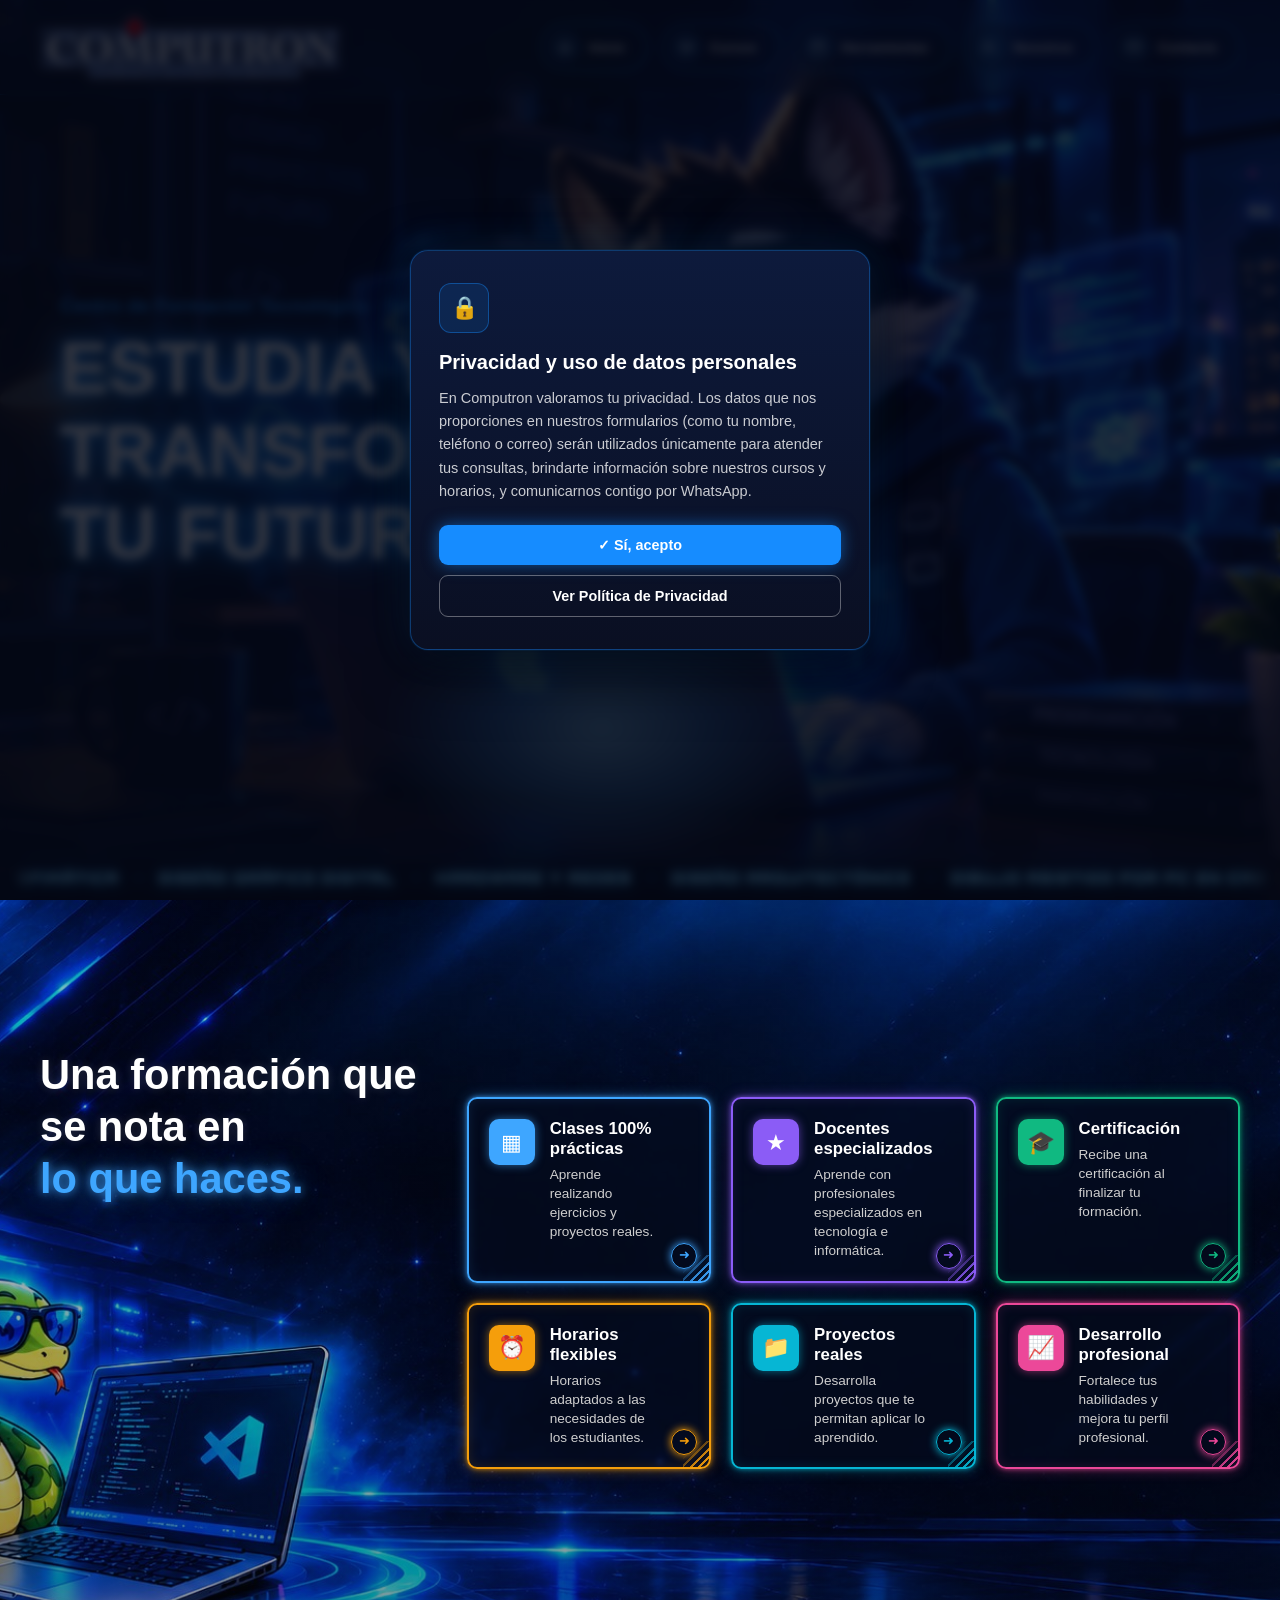
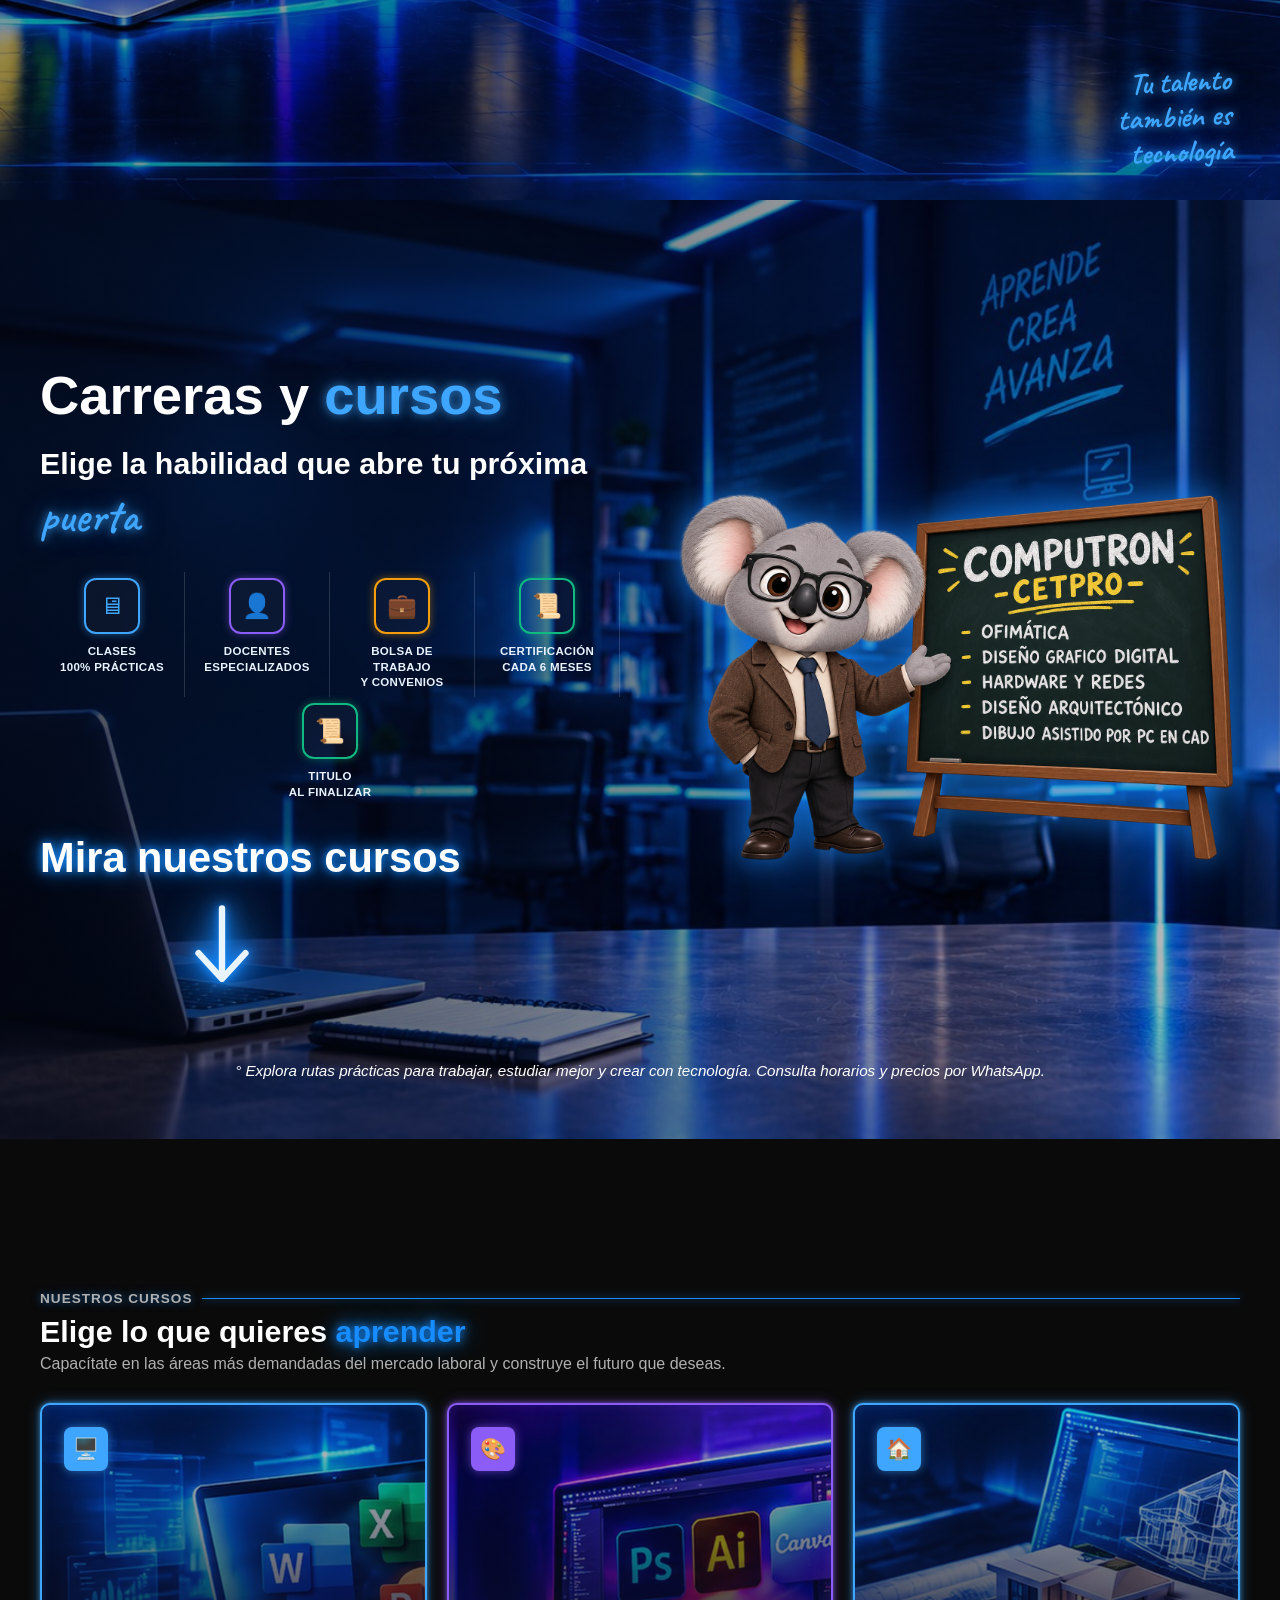
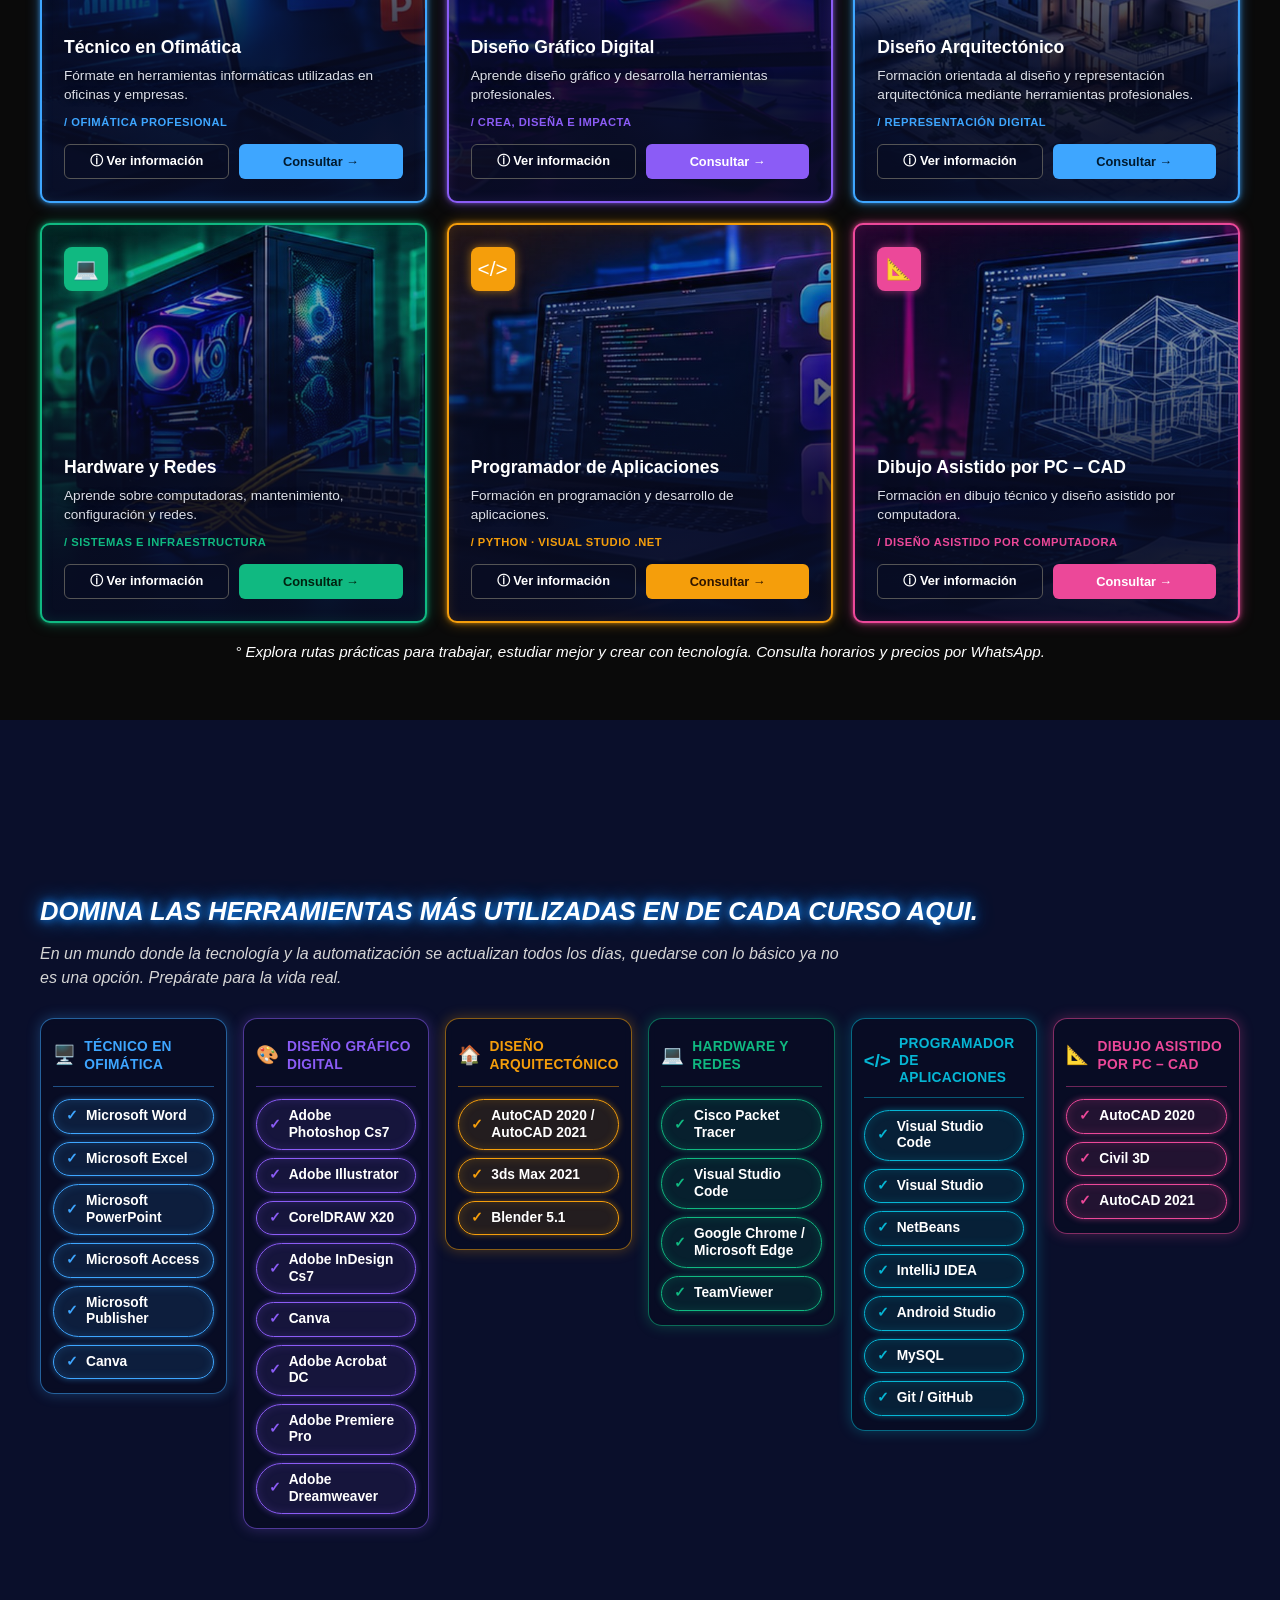
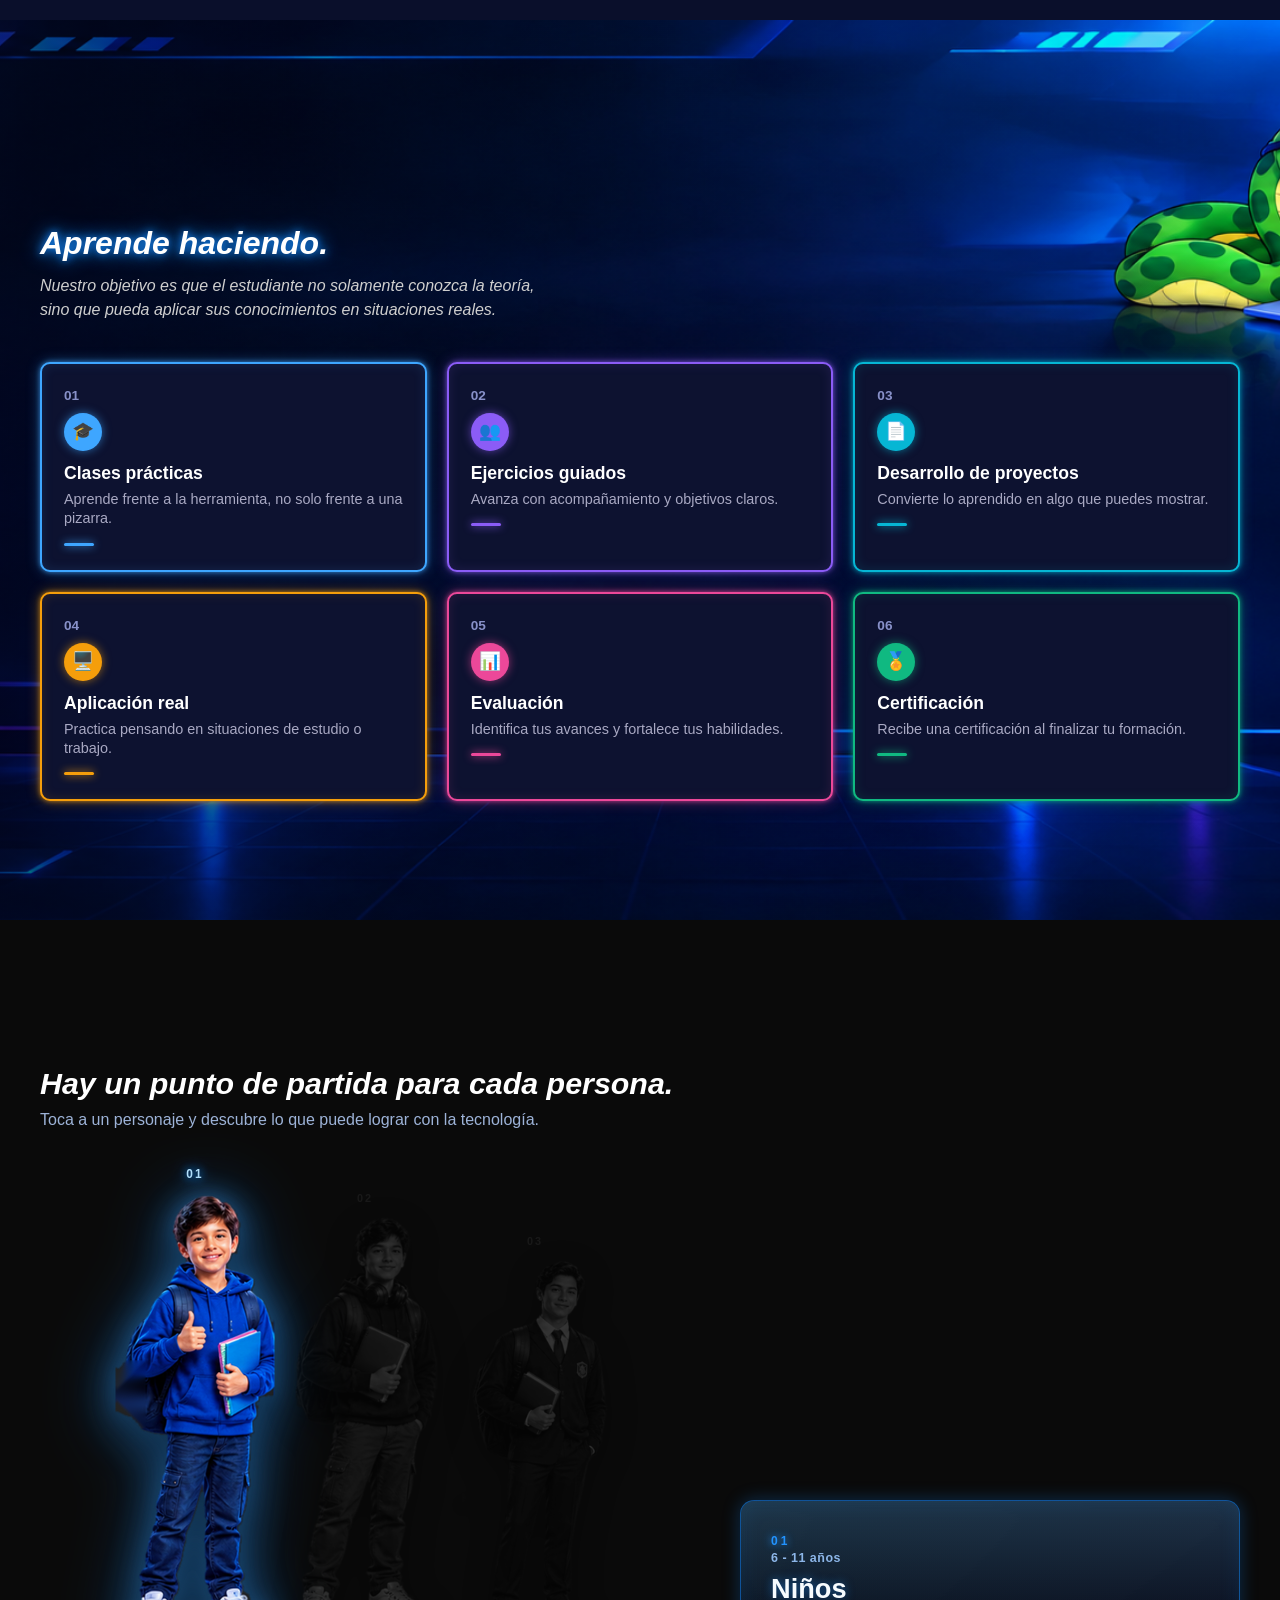
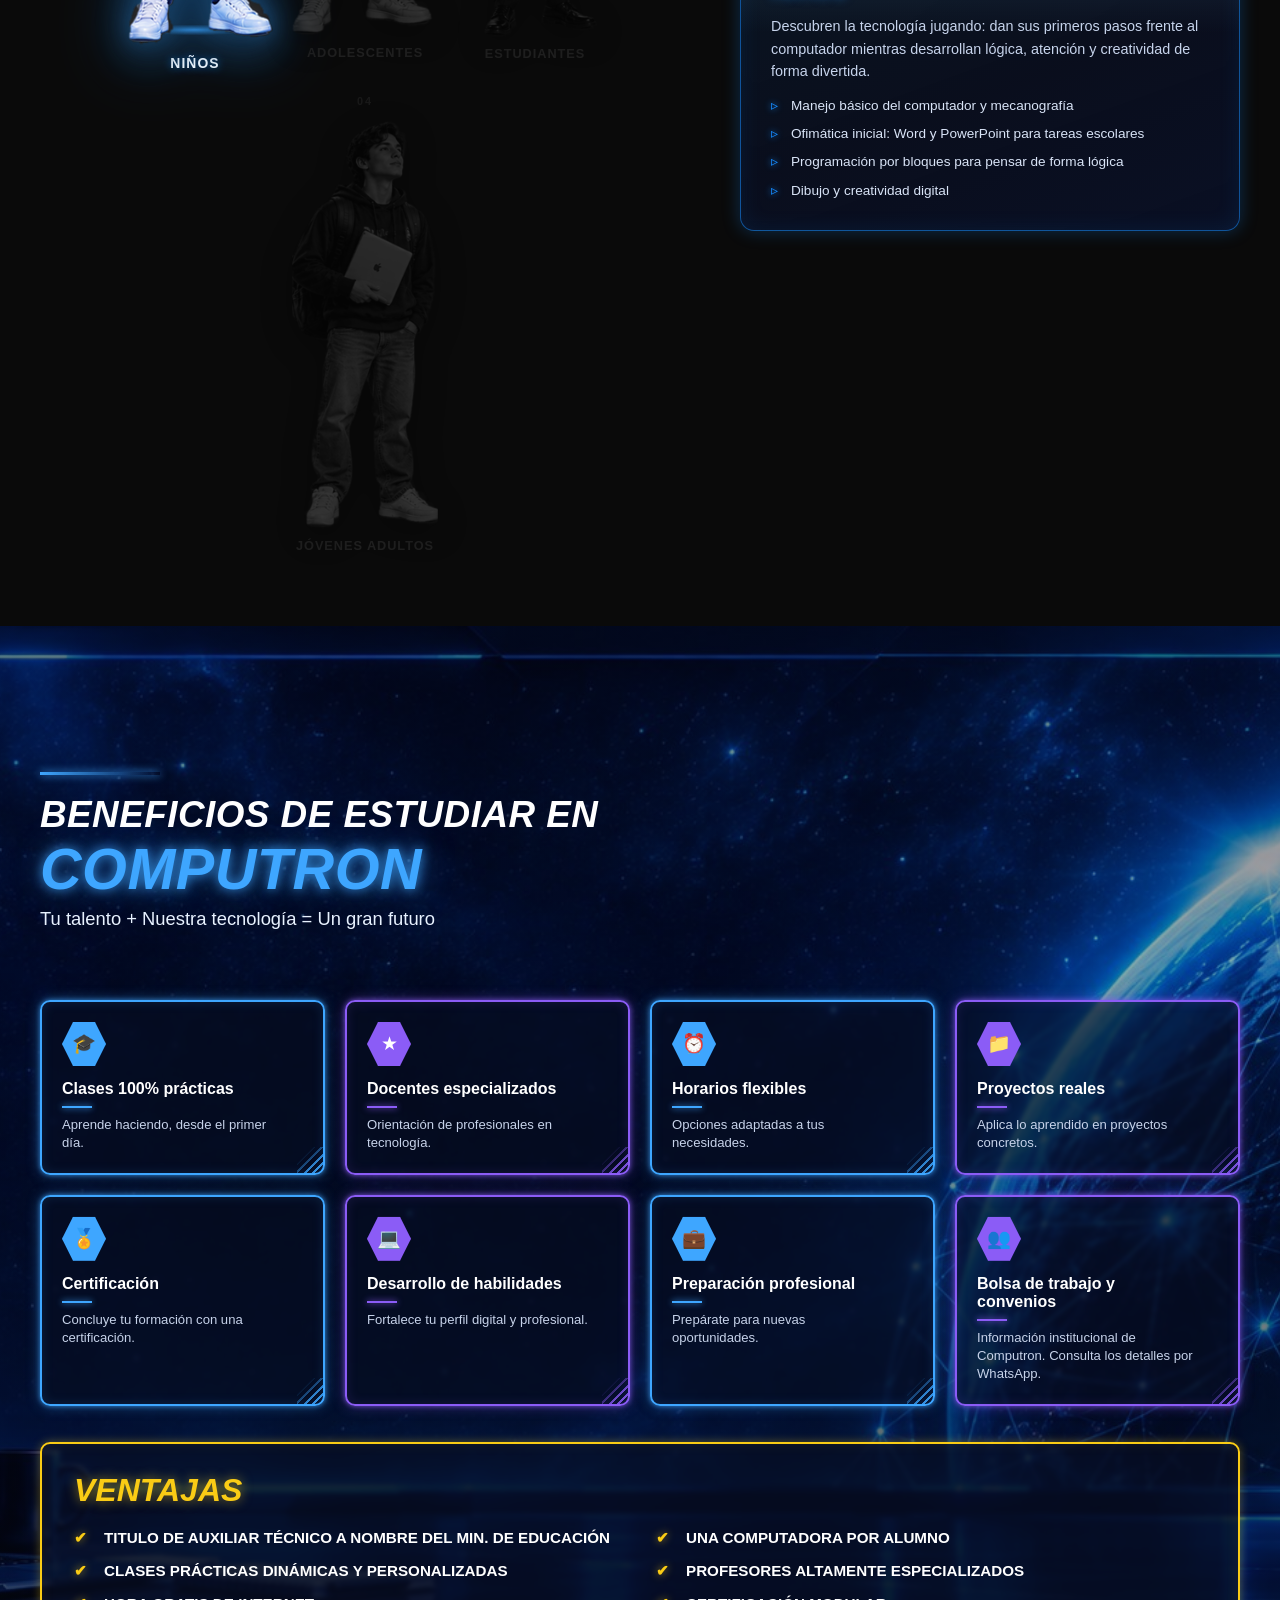
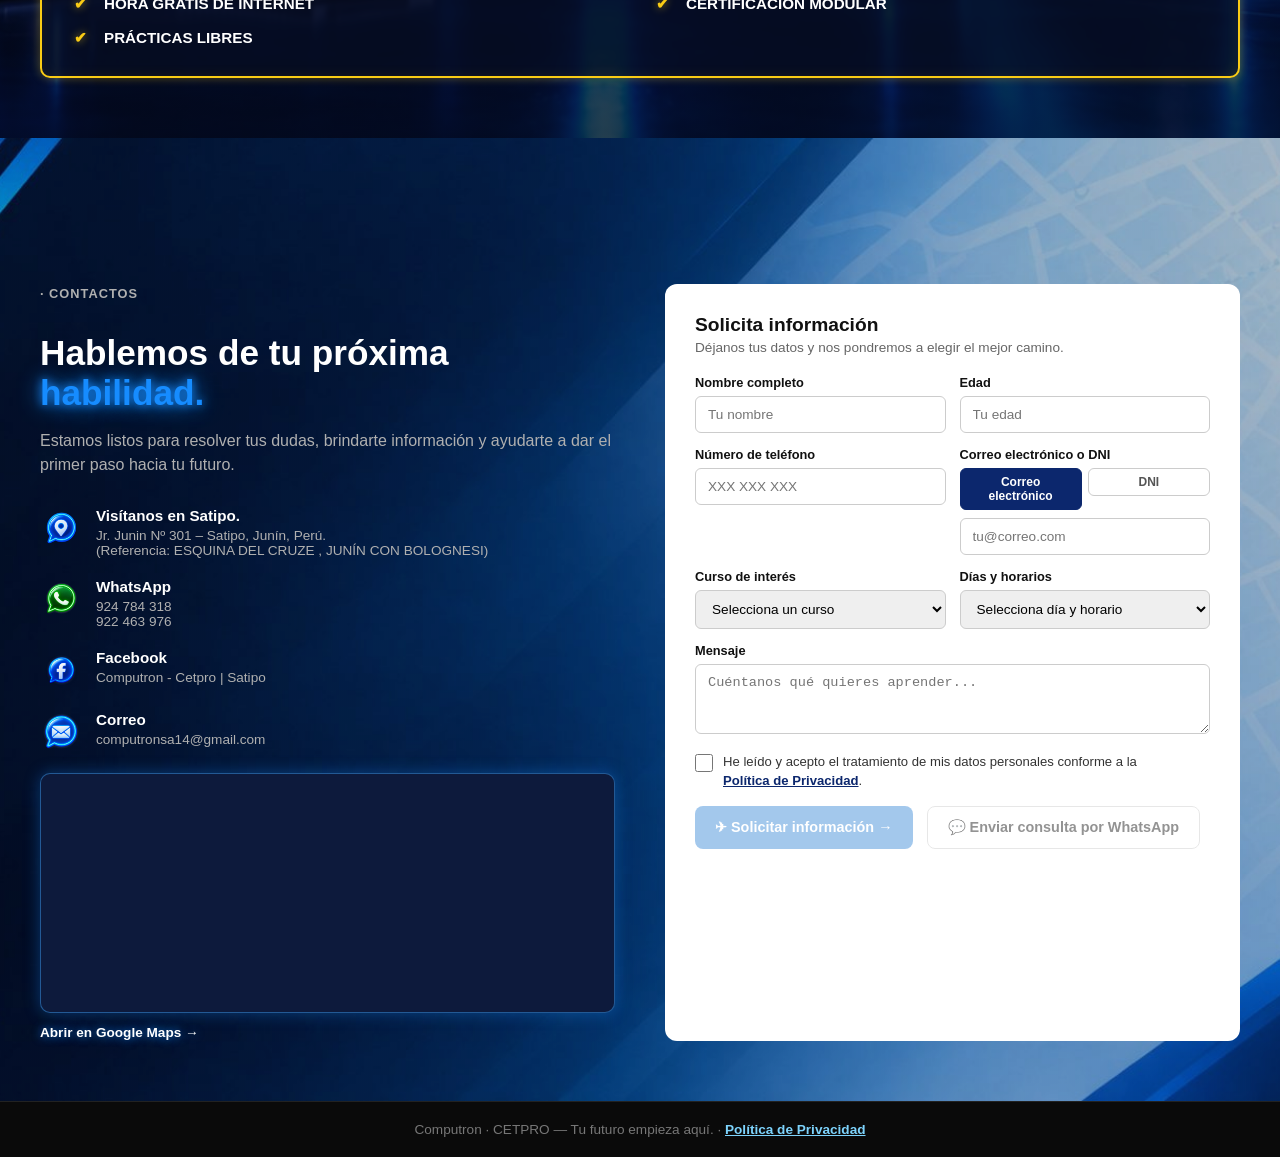
==== commit 3b34edb7: "Update computron.html cambio" ====
--- a/computron.html
+++ b/computron.html
@@ -587,7 +587,7 @@
         <div class="icon icon-img"><img src="img/icono-ubicacion.png" alt="Ubicación" loading="lazy"></div>
         <div>
           <h5>Visítanos en Satipo.</h5>
-          <p>Jr. Junin Nº 301 – Satipo, Junín, Perú.<br>(Referencia: esquina cruce Junín con BOLOGNESI)</p>
+          <p>Jr. Junin Nº 301 – Satipo, Junín, Perú.<br>(Referencia: ESQUINA DEL  CRUZE , JUNÍN CON BOLOGNESI)</p>
         </div>
       </div>
 
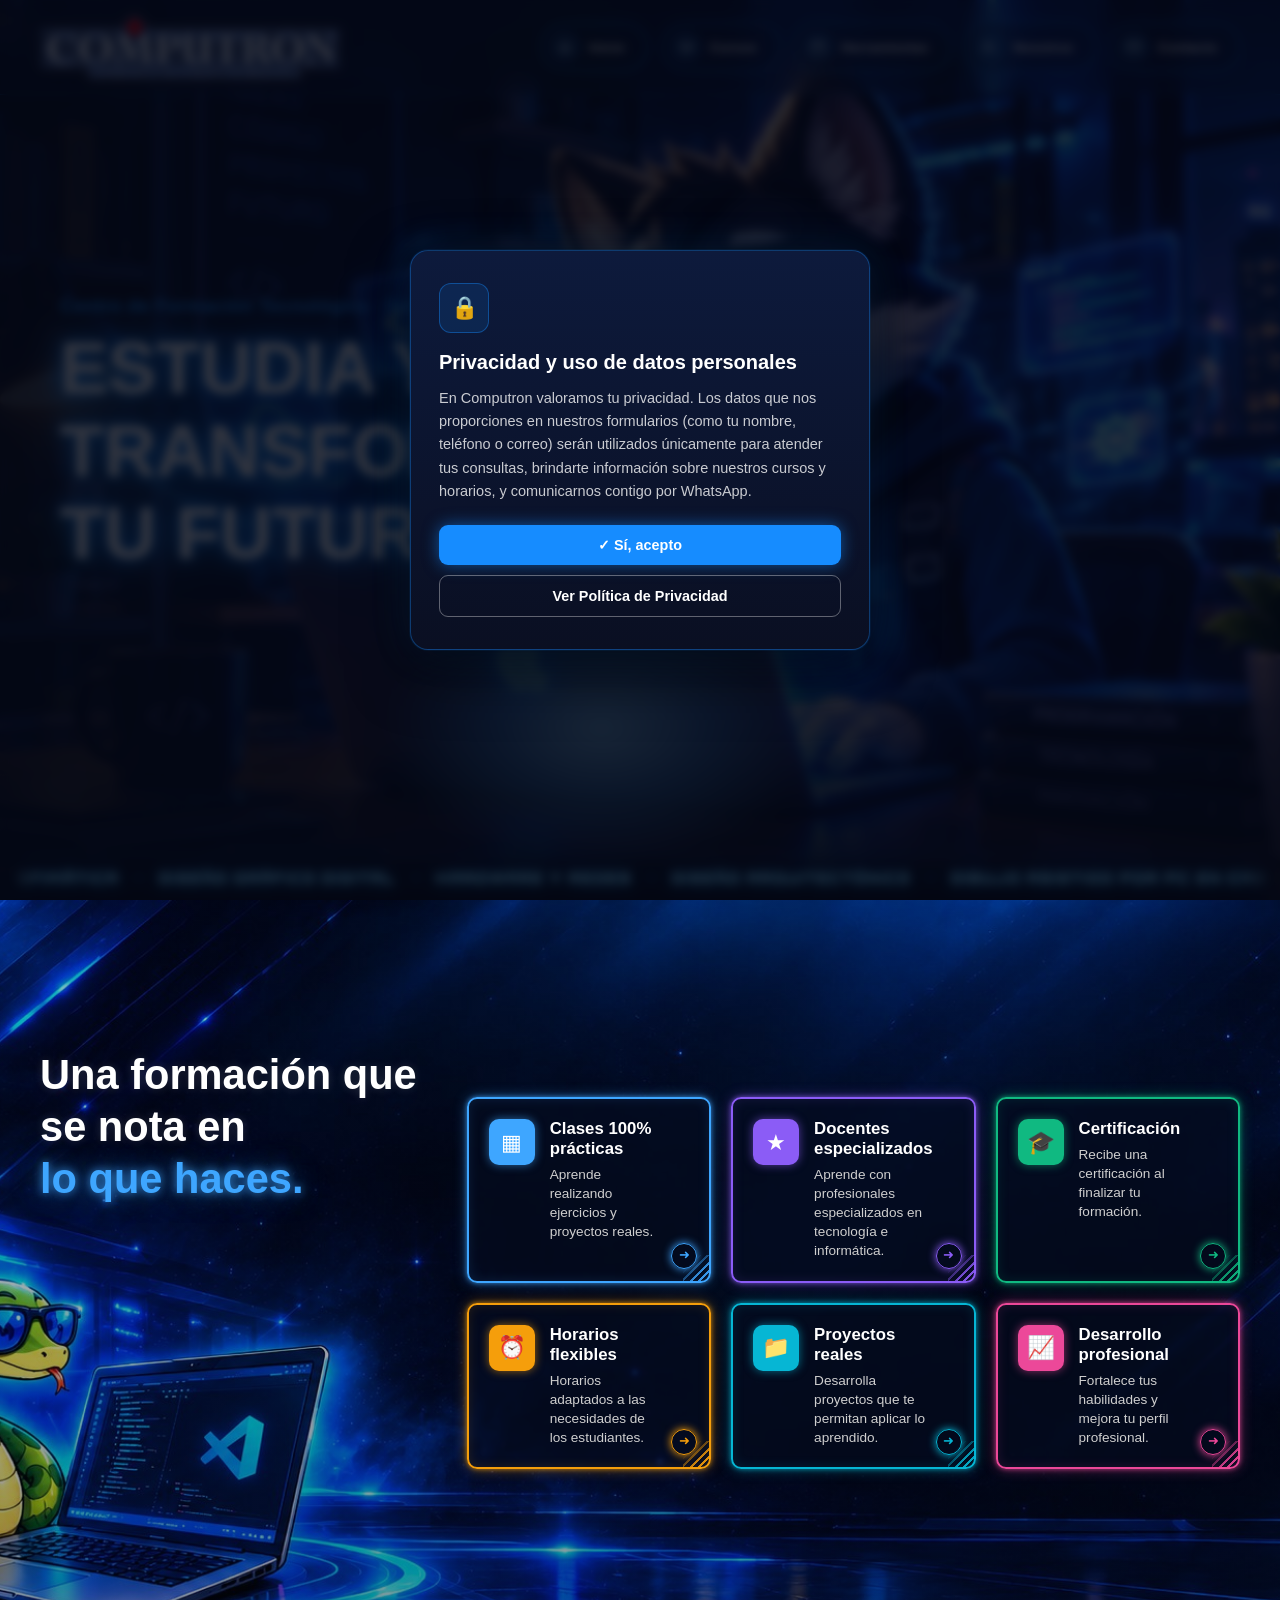
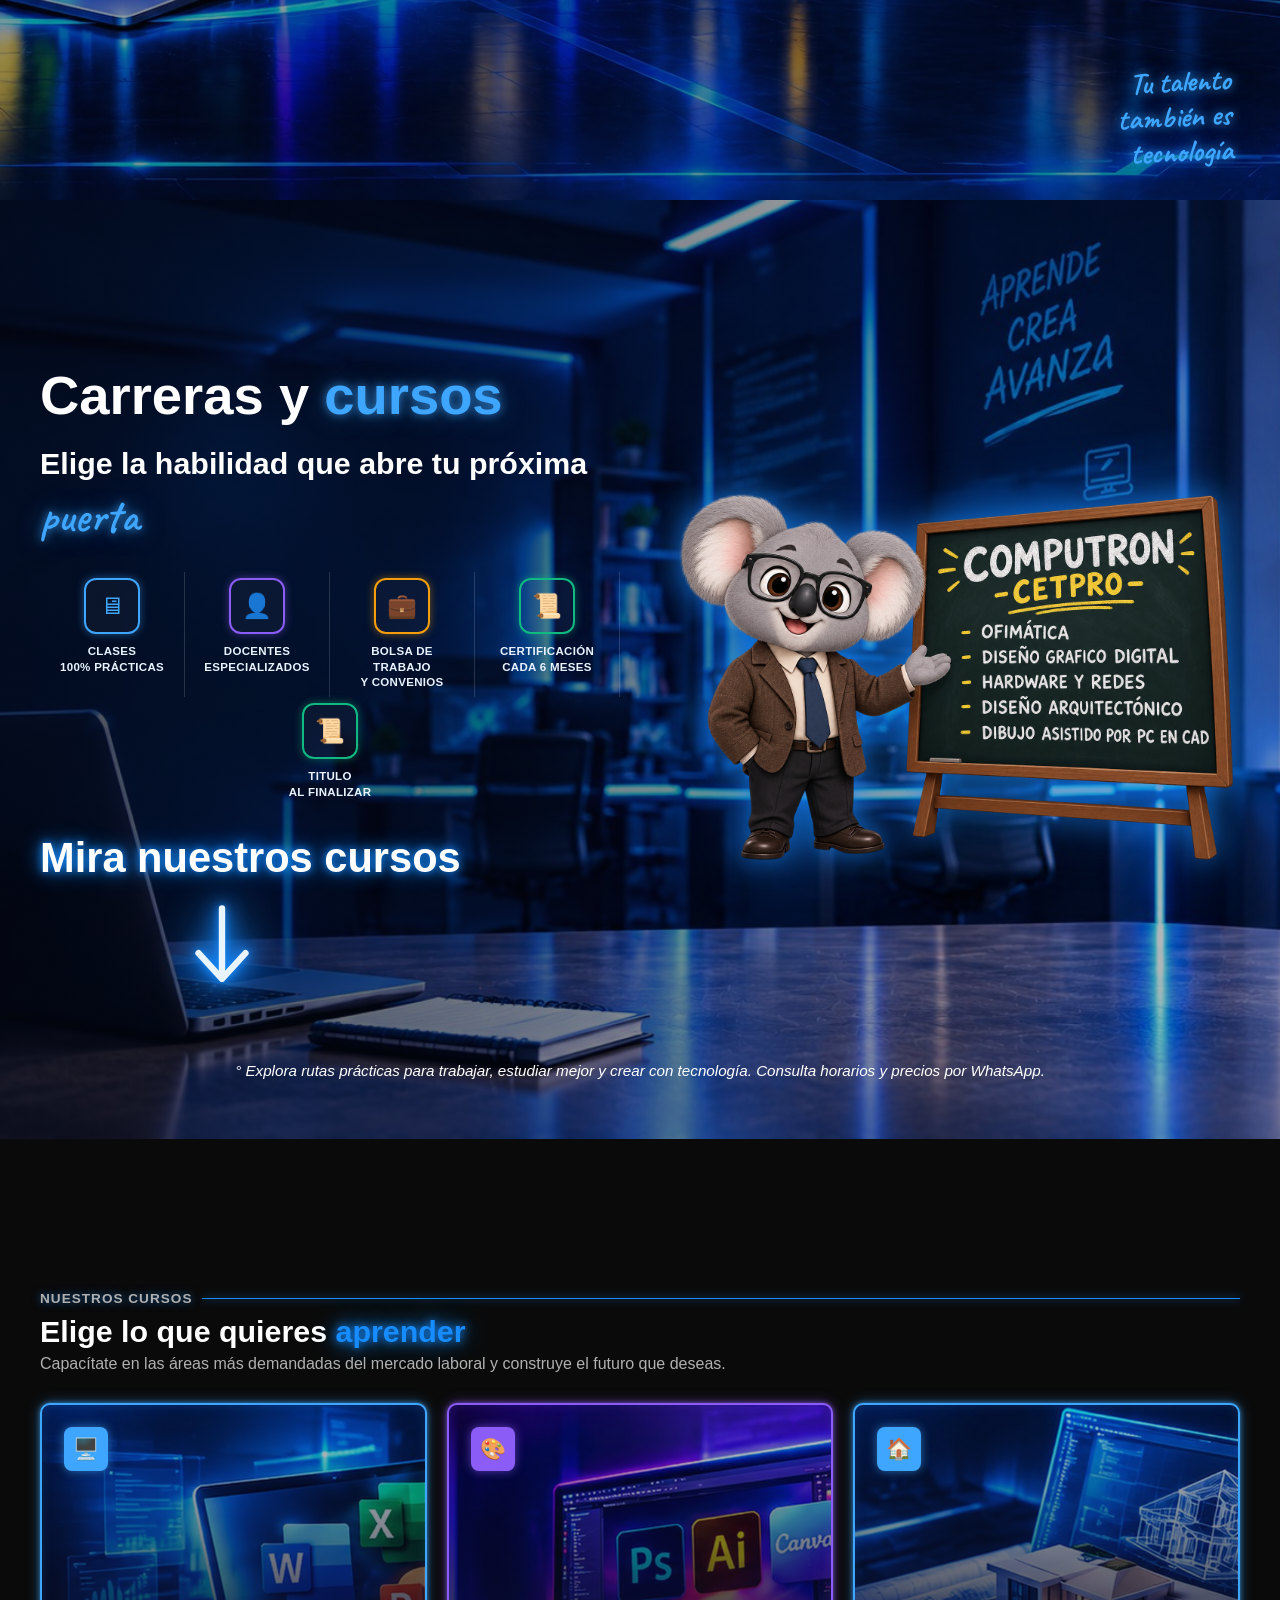
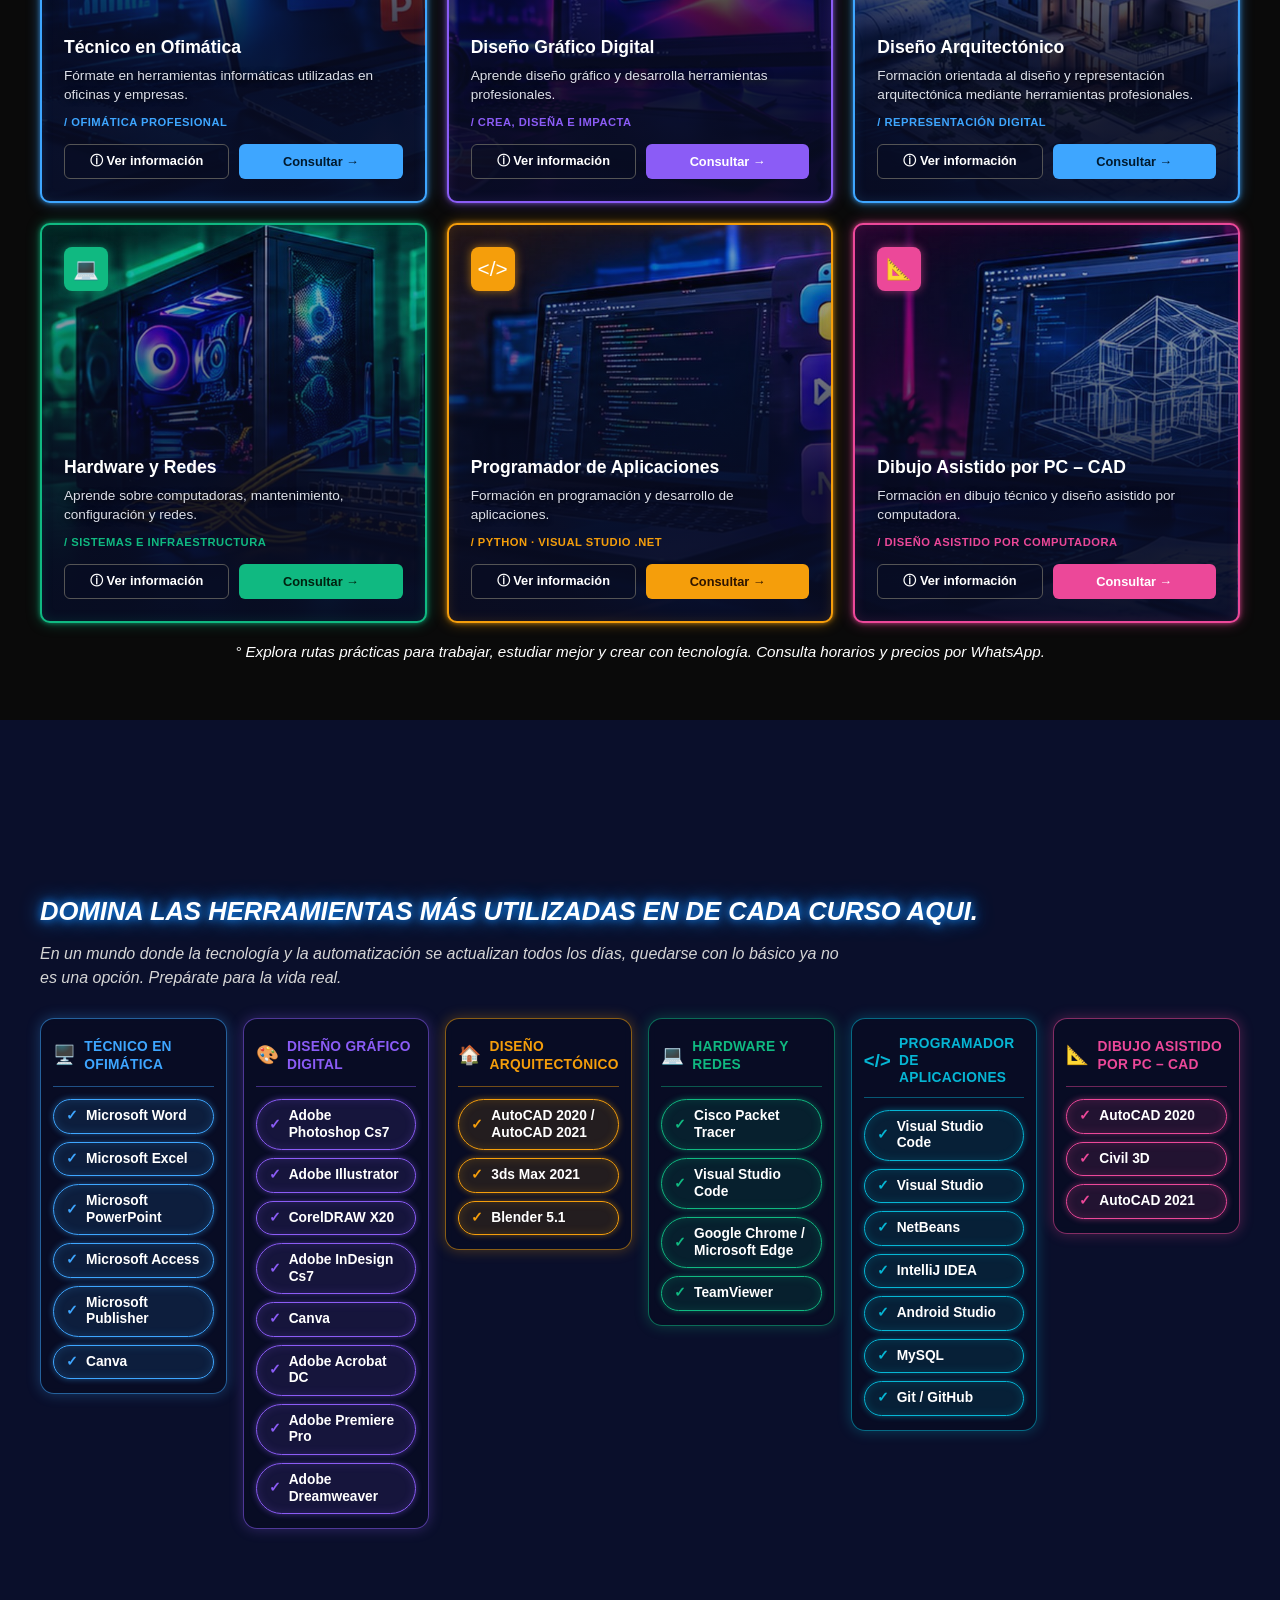
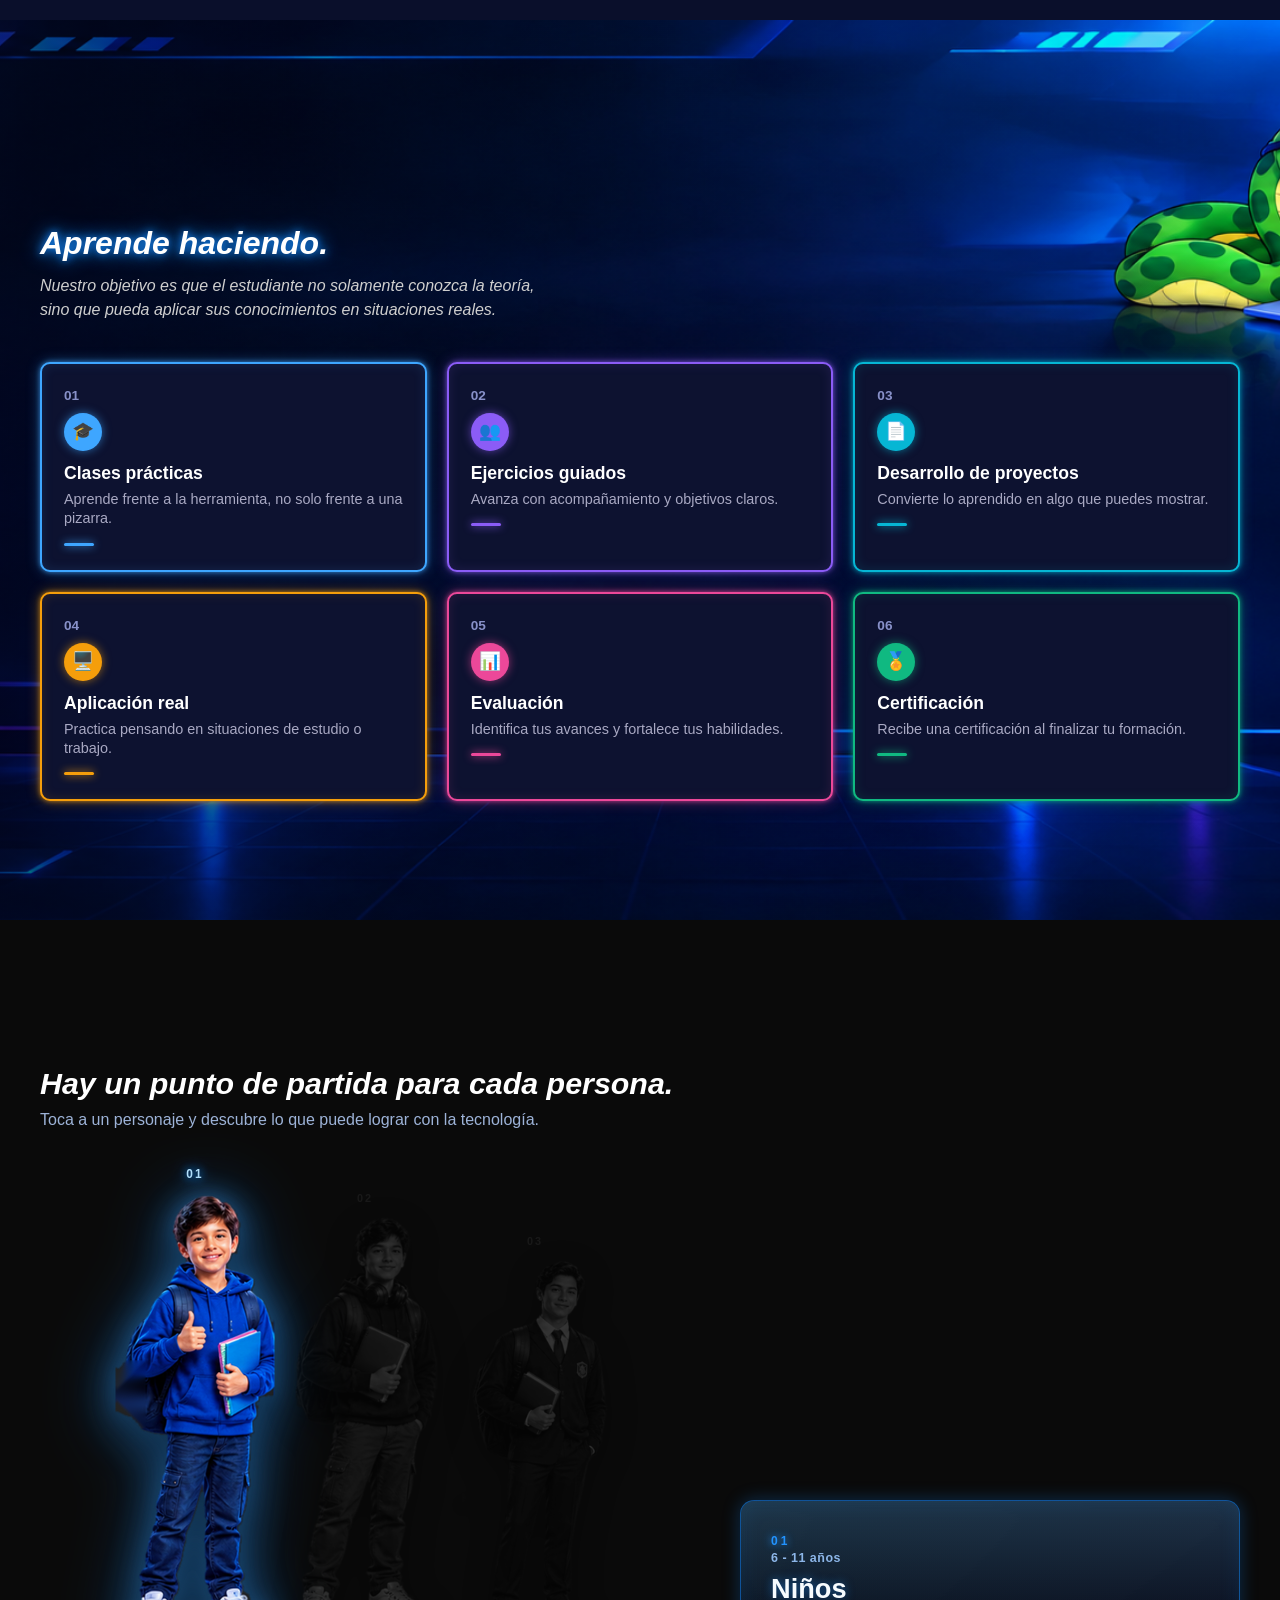
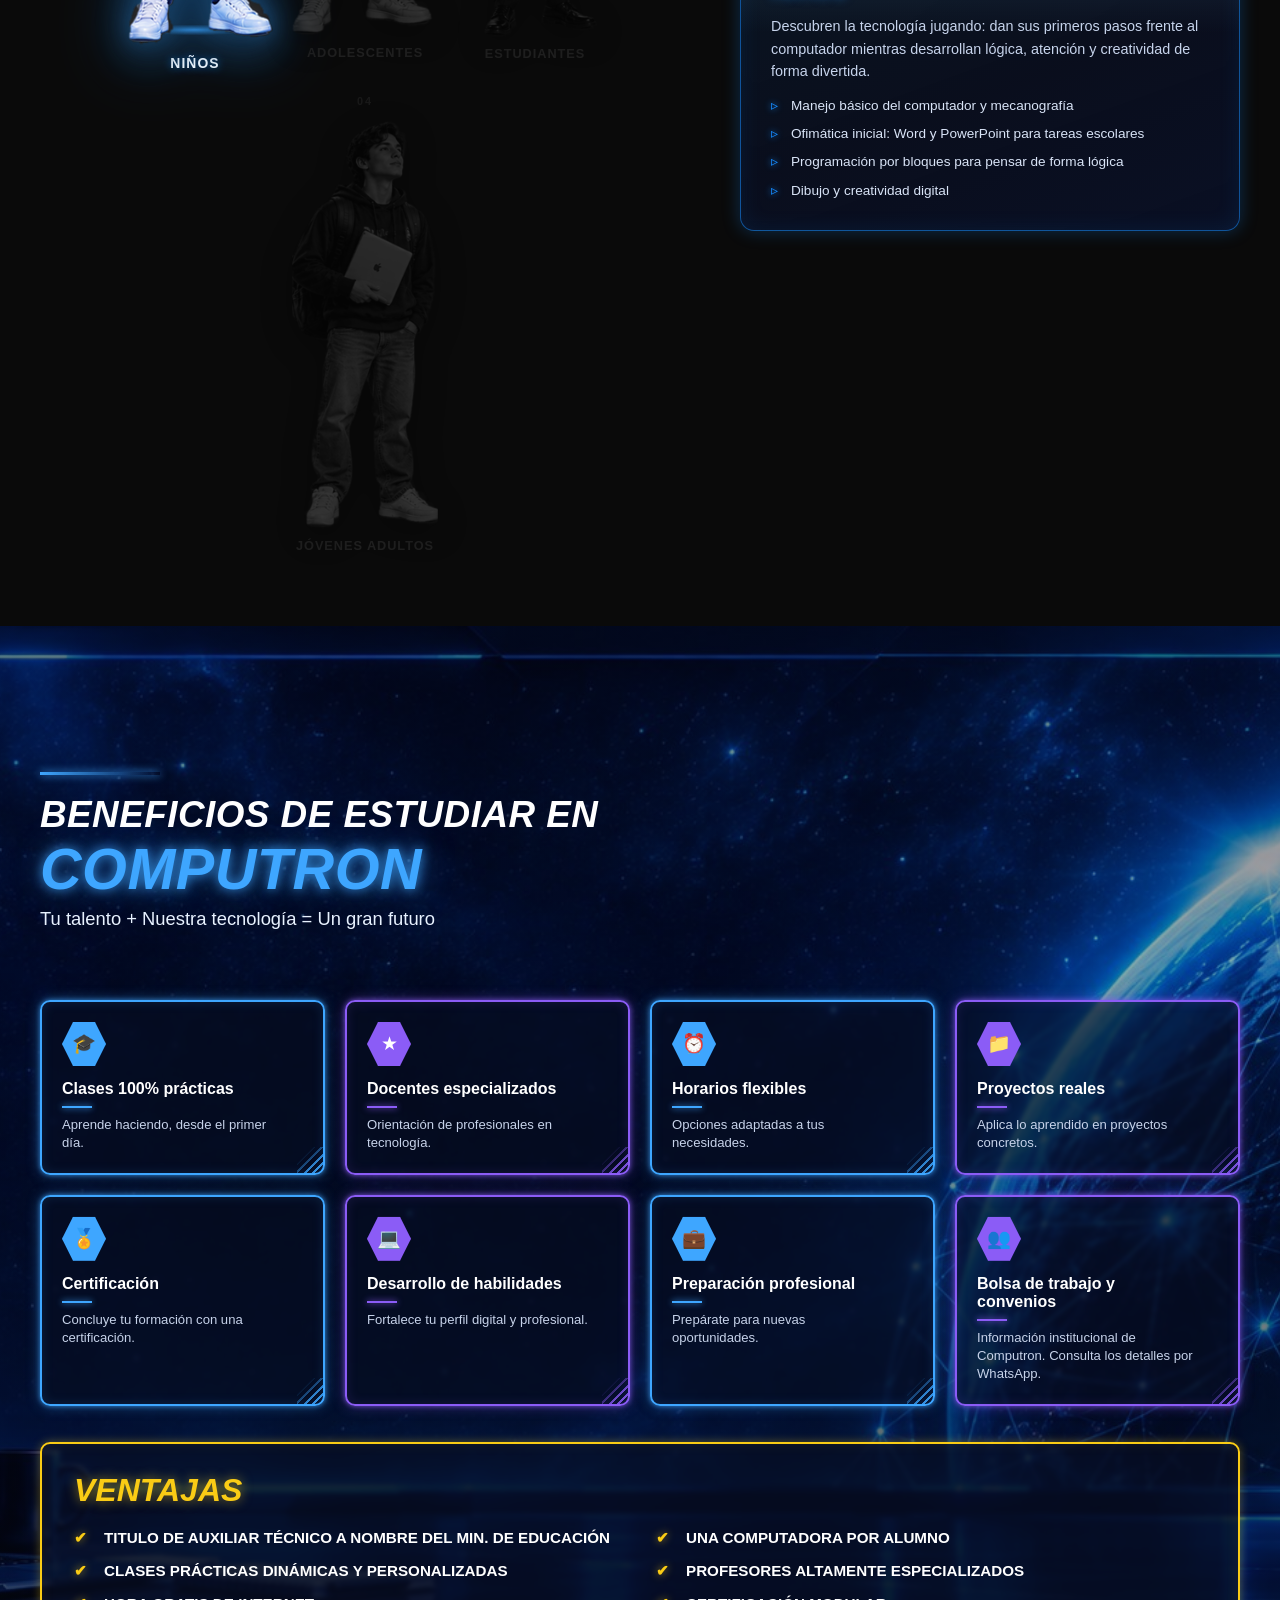
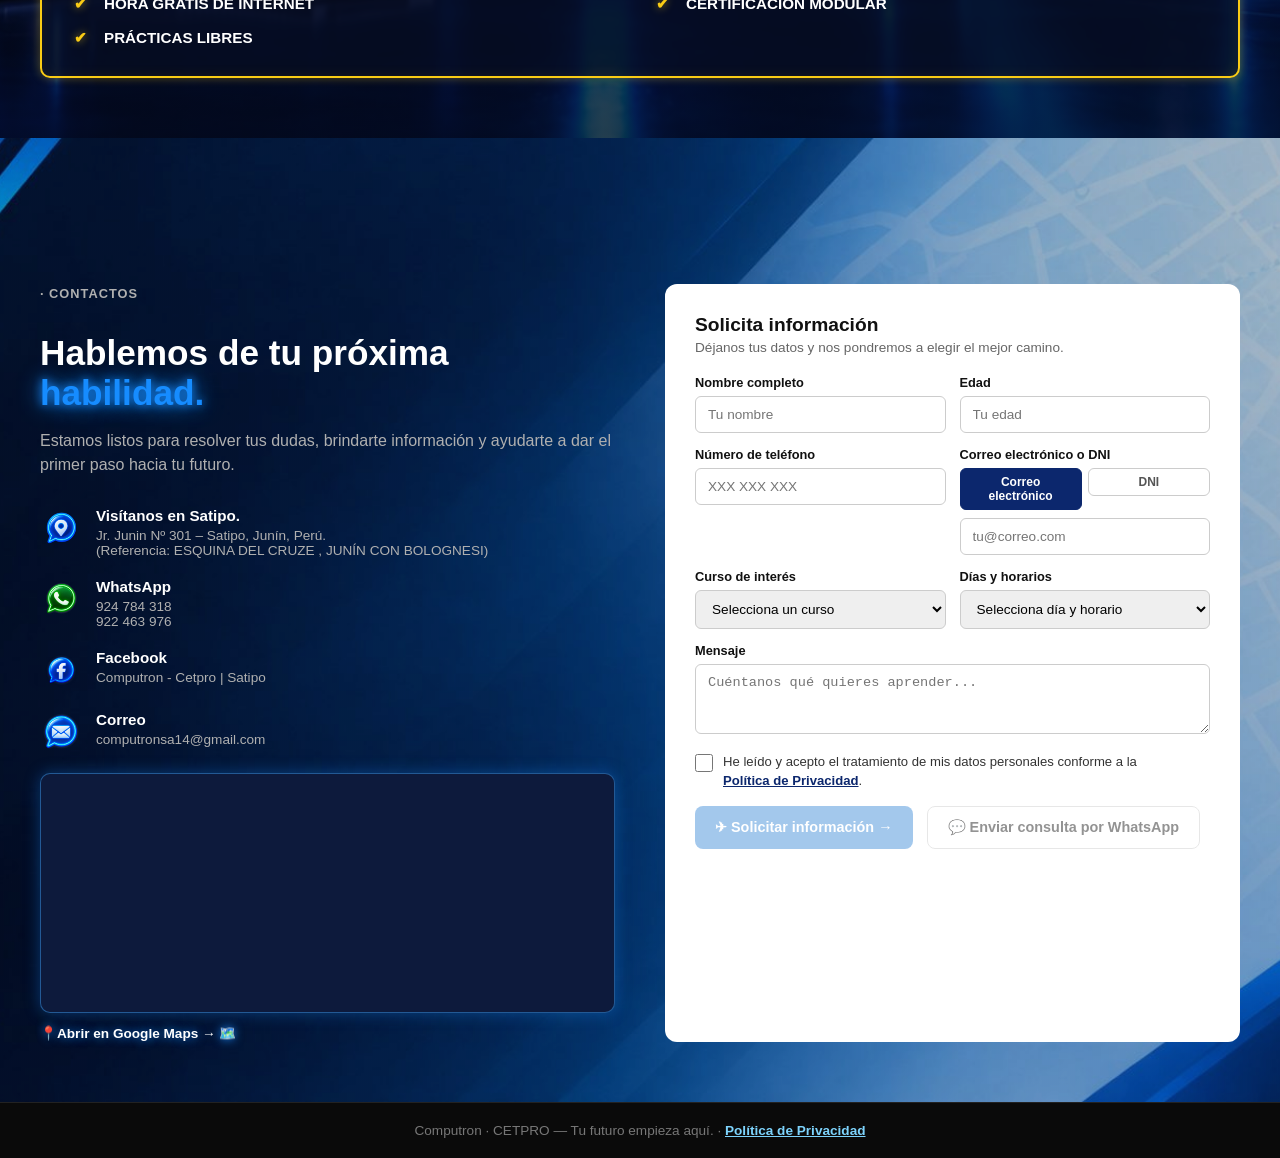
==== commit daa362f6: "Update computron.html cambio 2" ====
--- a/computron.html
+++ b/computron.html
@@ -623,7 +623,7 @@
           allowfullscreen
           referrerpolicy="no-referrer-when-downgrade"></iframe>
       </div>
-      <a class="mapa-enlace" href="https://maps.app.goo.gl/MwwKxkCSMGrPPVxT9" target="_blank" rel="noopener">Abrir en Google Maps →</a>
+      <a class="mapa-enlace" href="https://maps.app.goo.gl/EUnzGDhW3h9qv1zG9" target="_blank" rel="noopener">📍Abrir en Google Maps → 🗺️</a>
     </div>
 
     <div class="form-box">
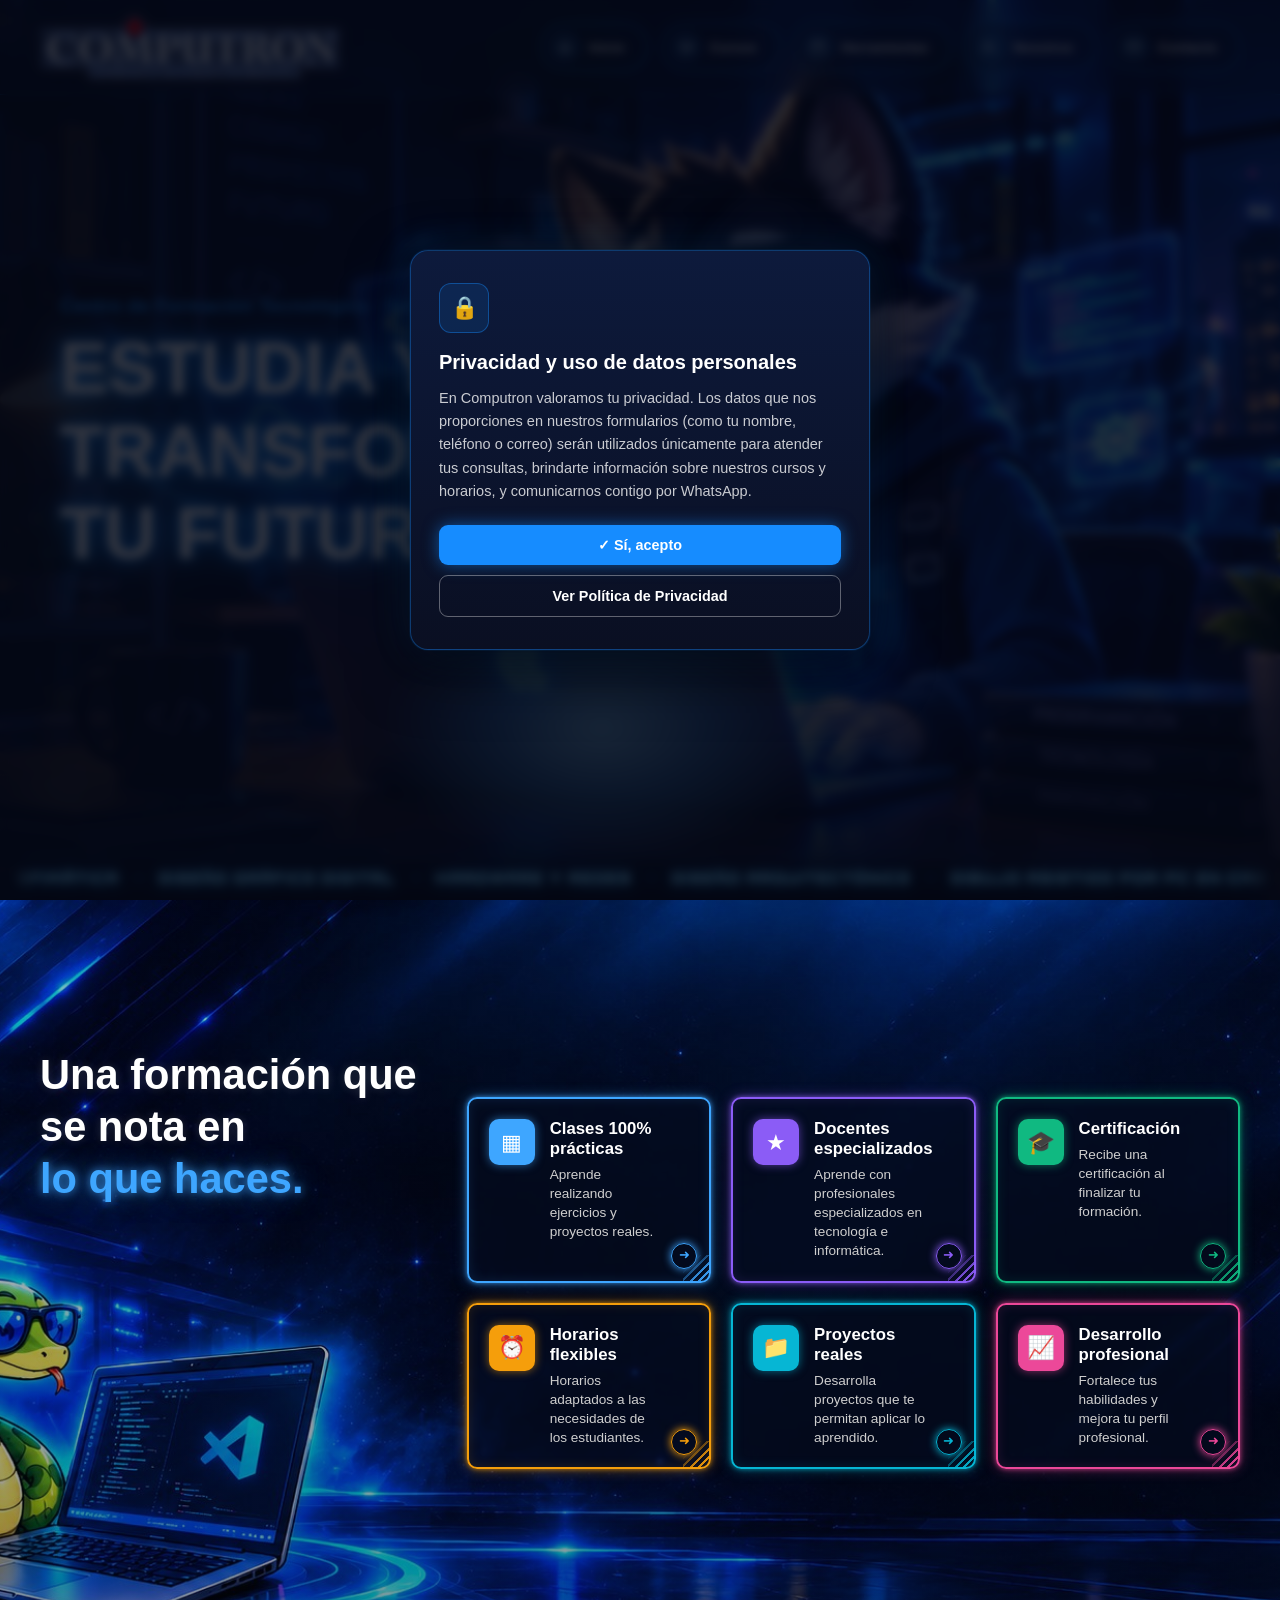
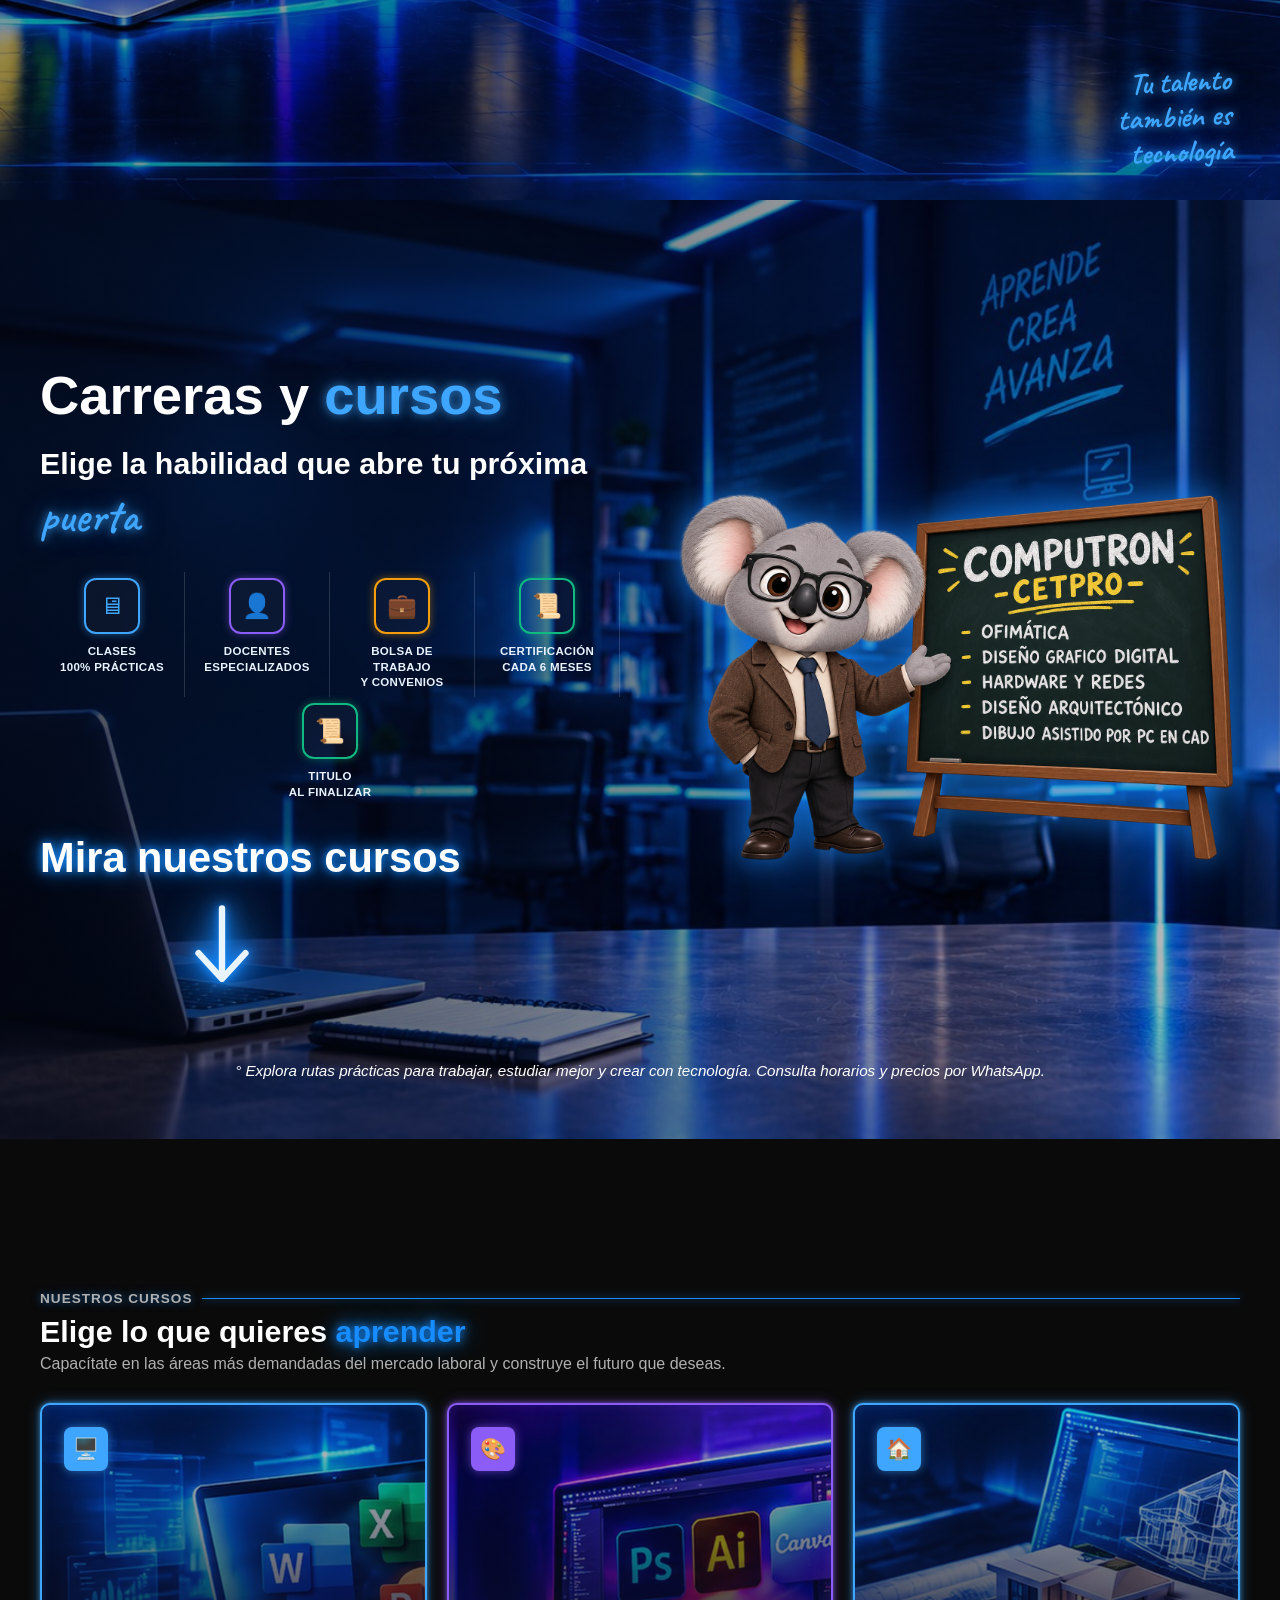
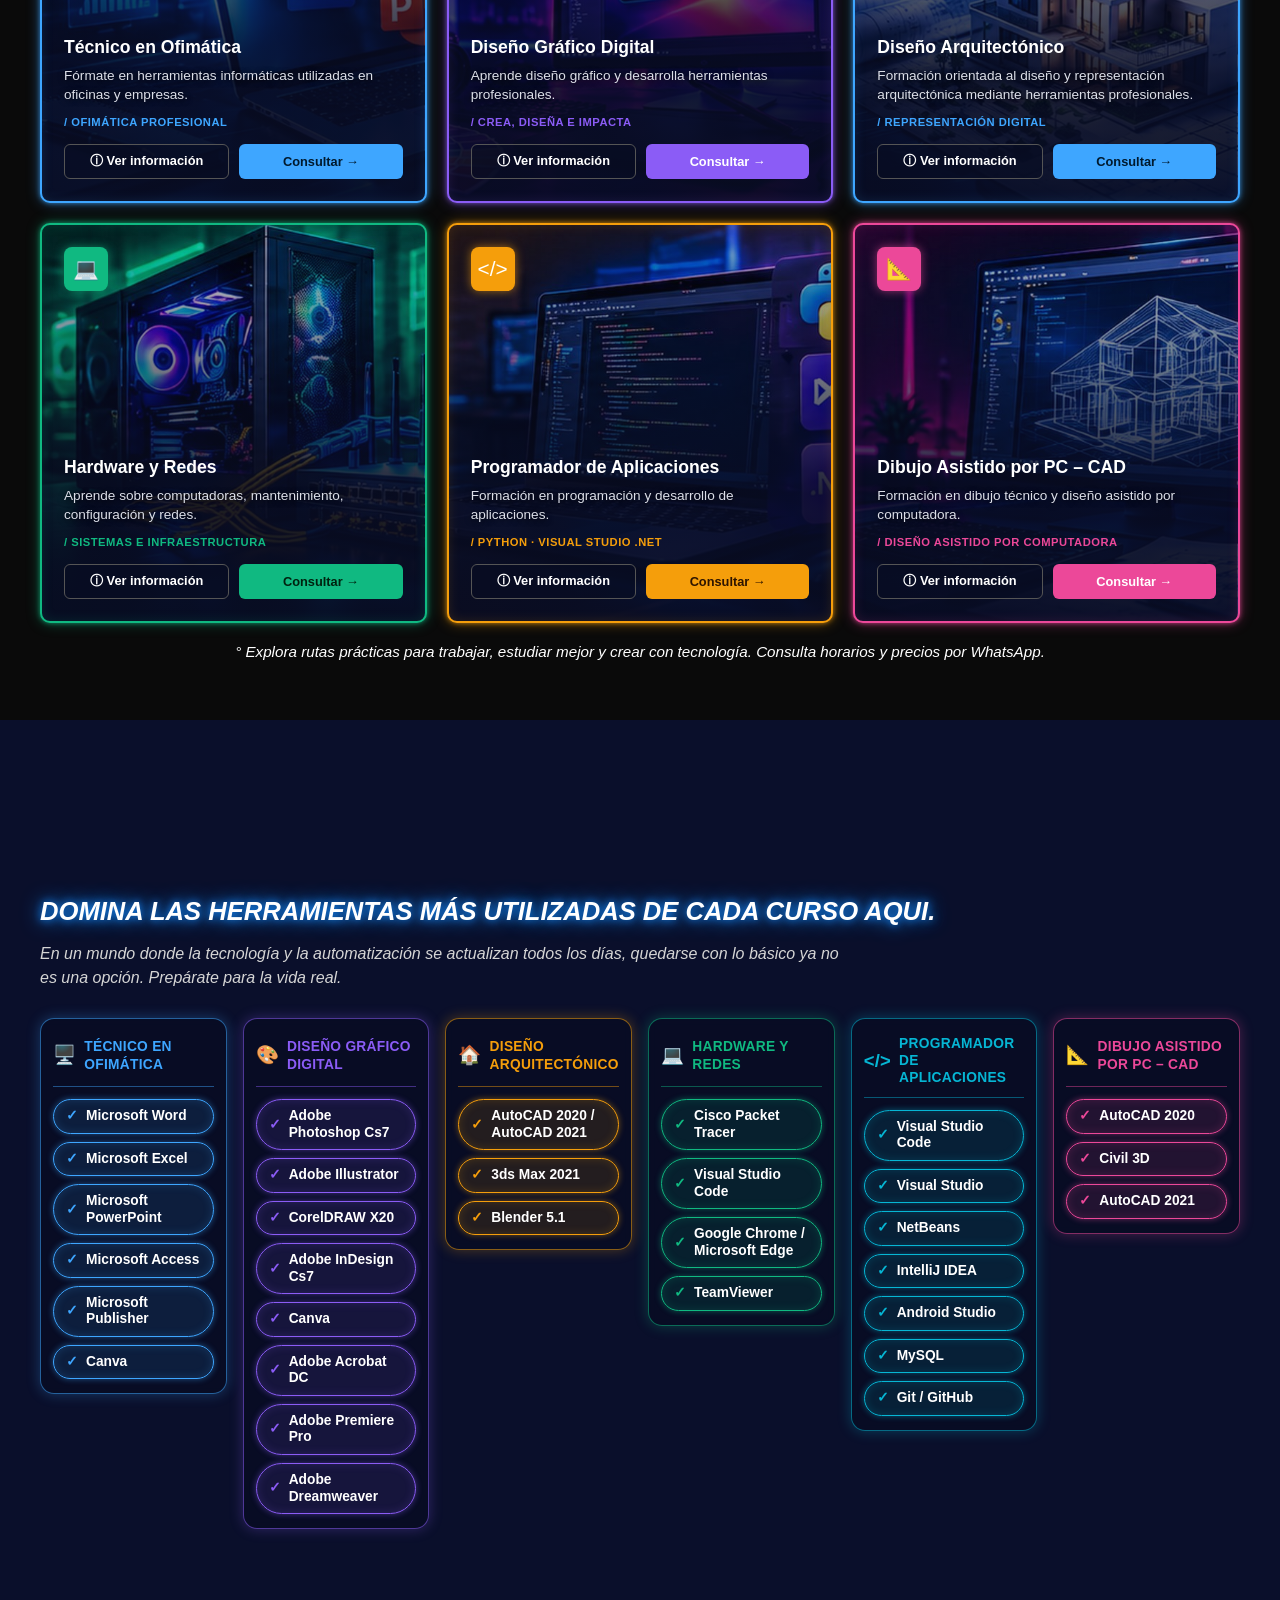
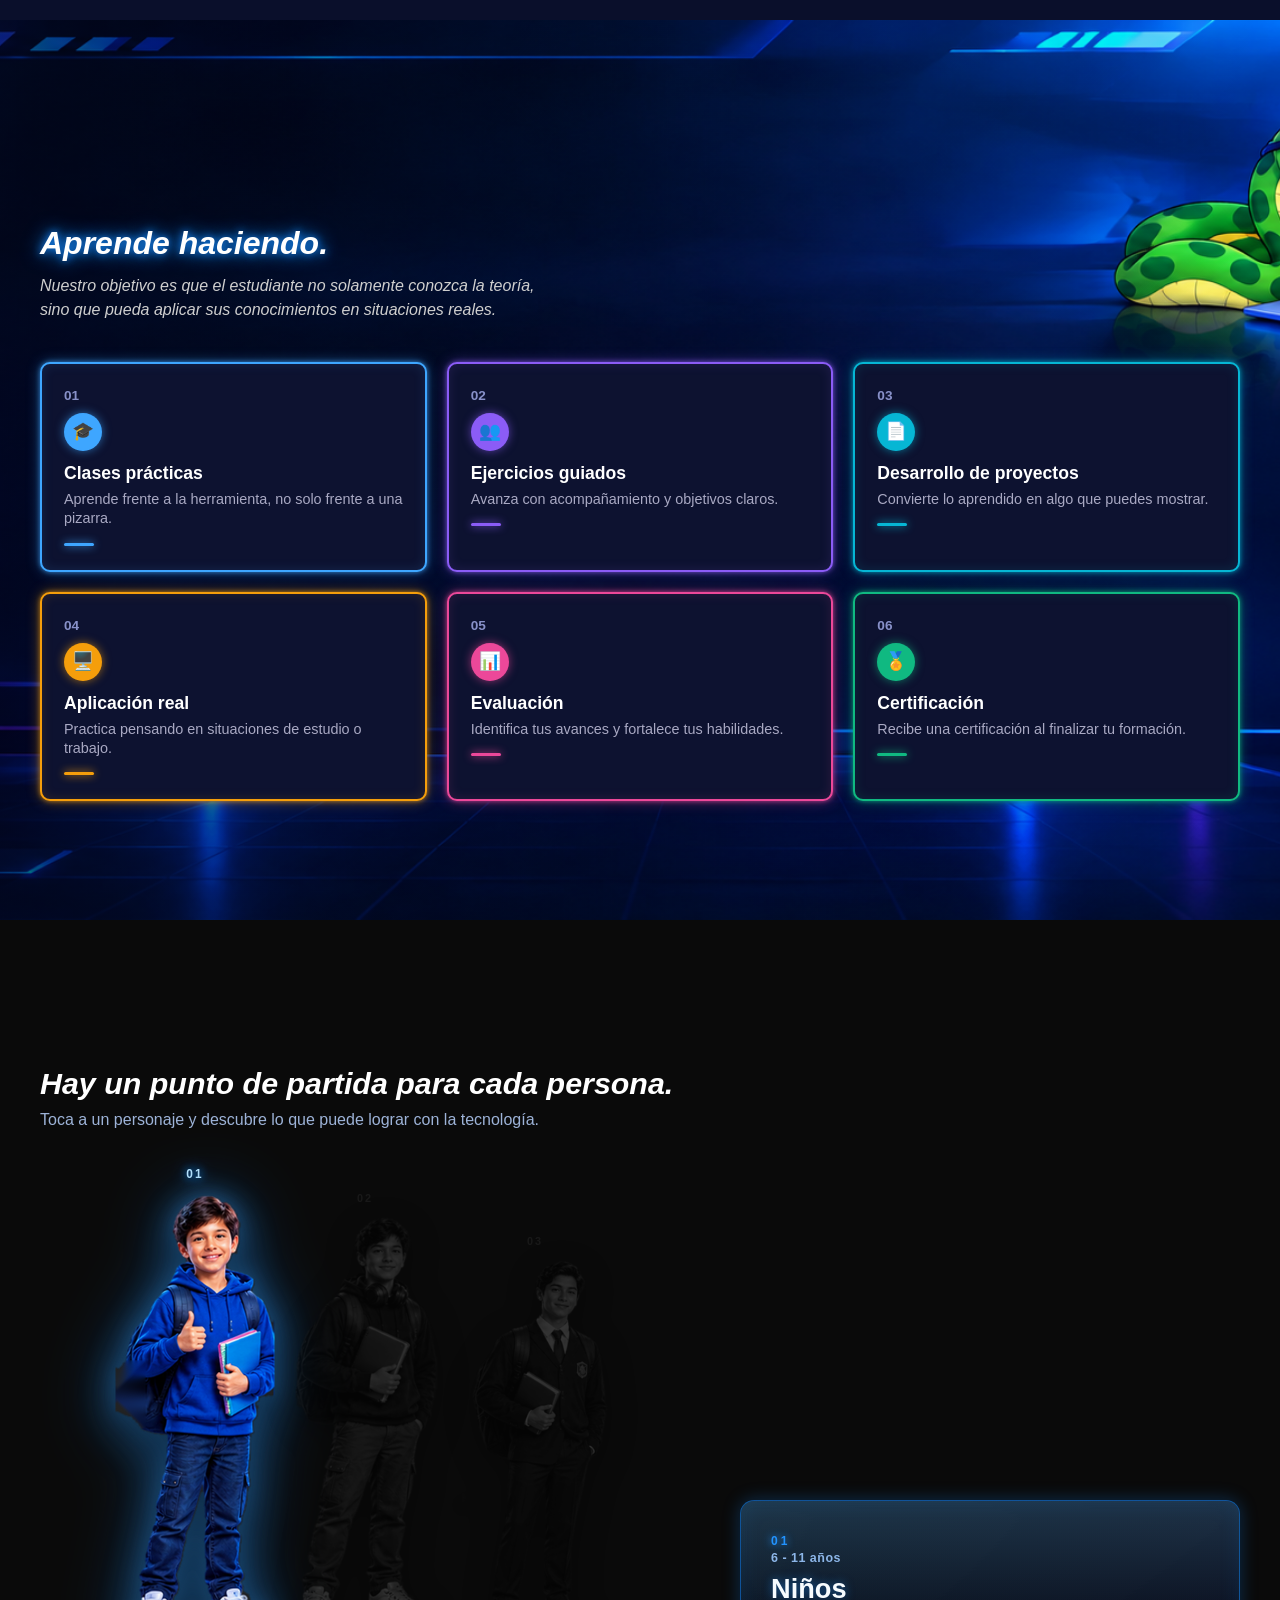
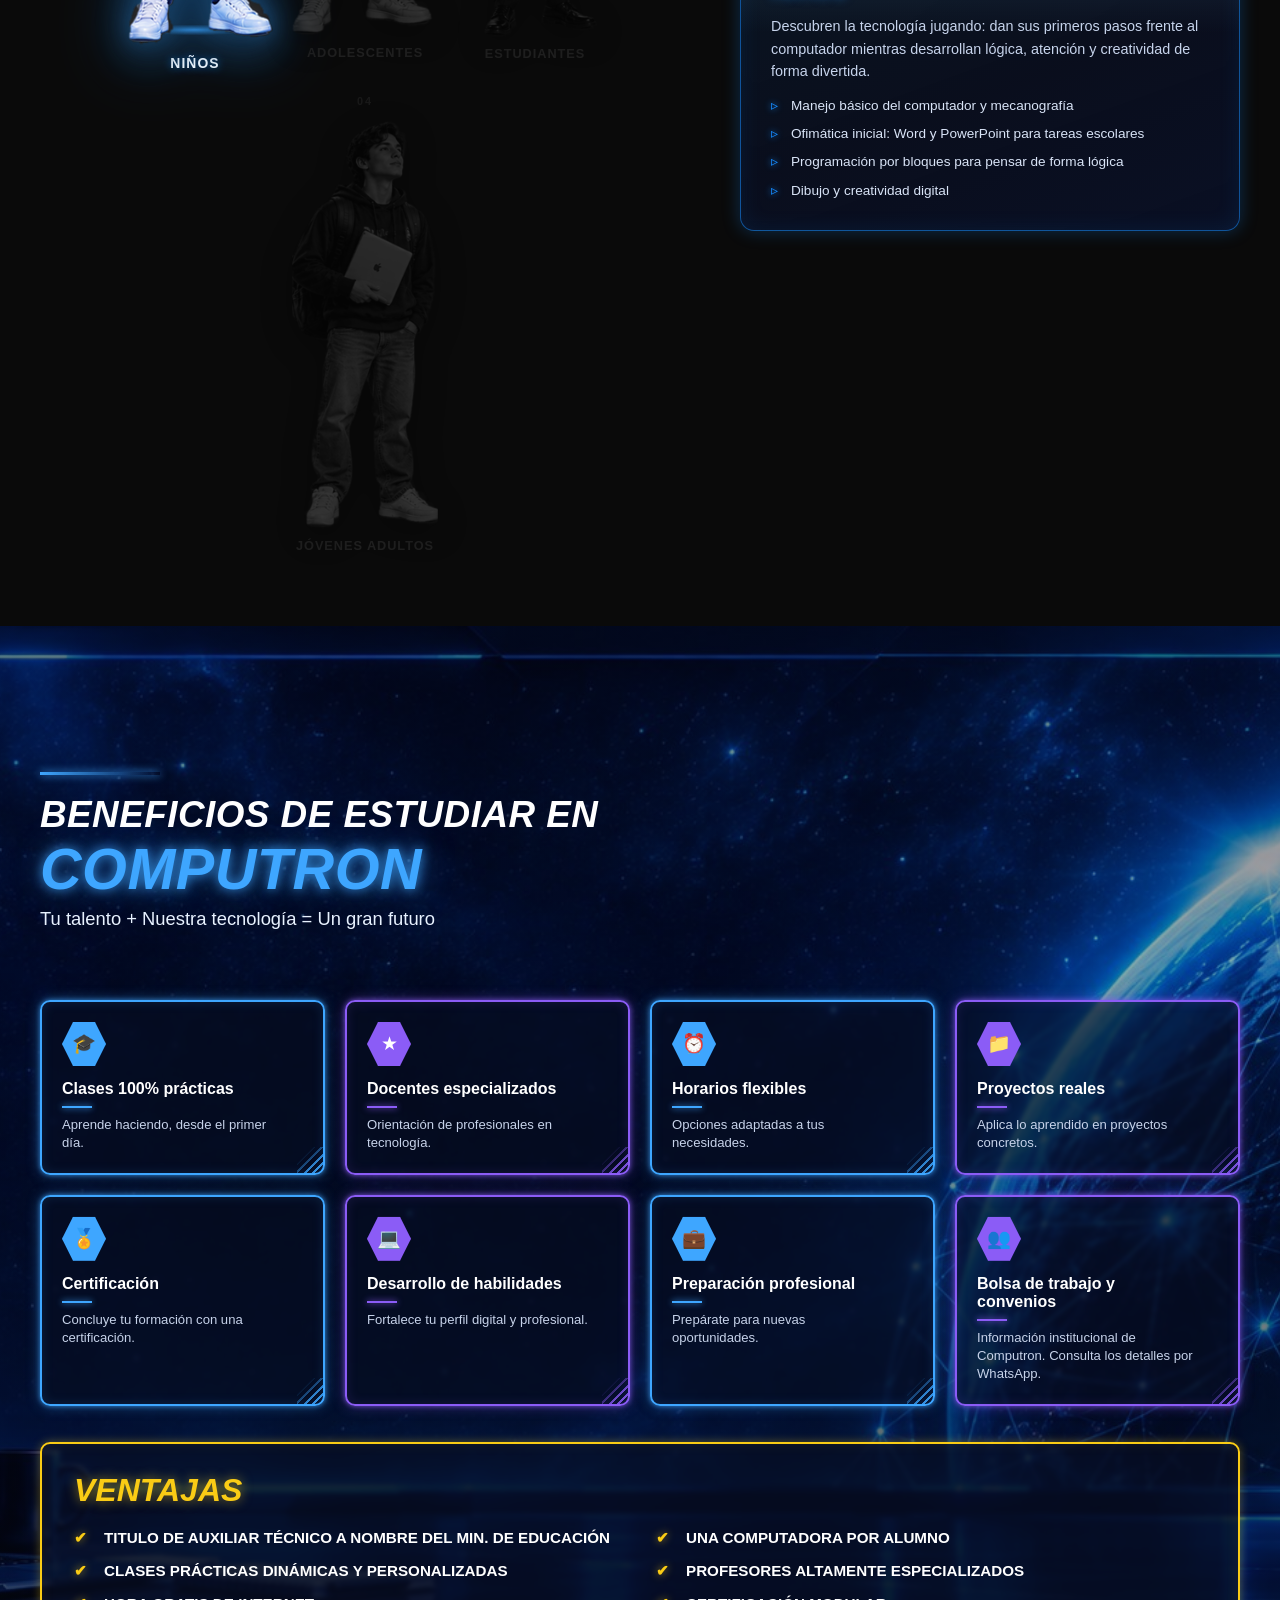
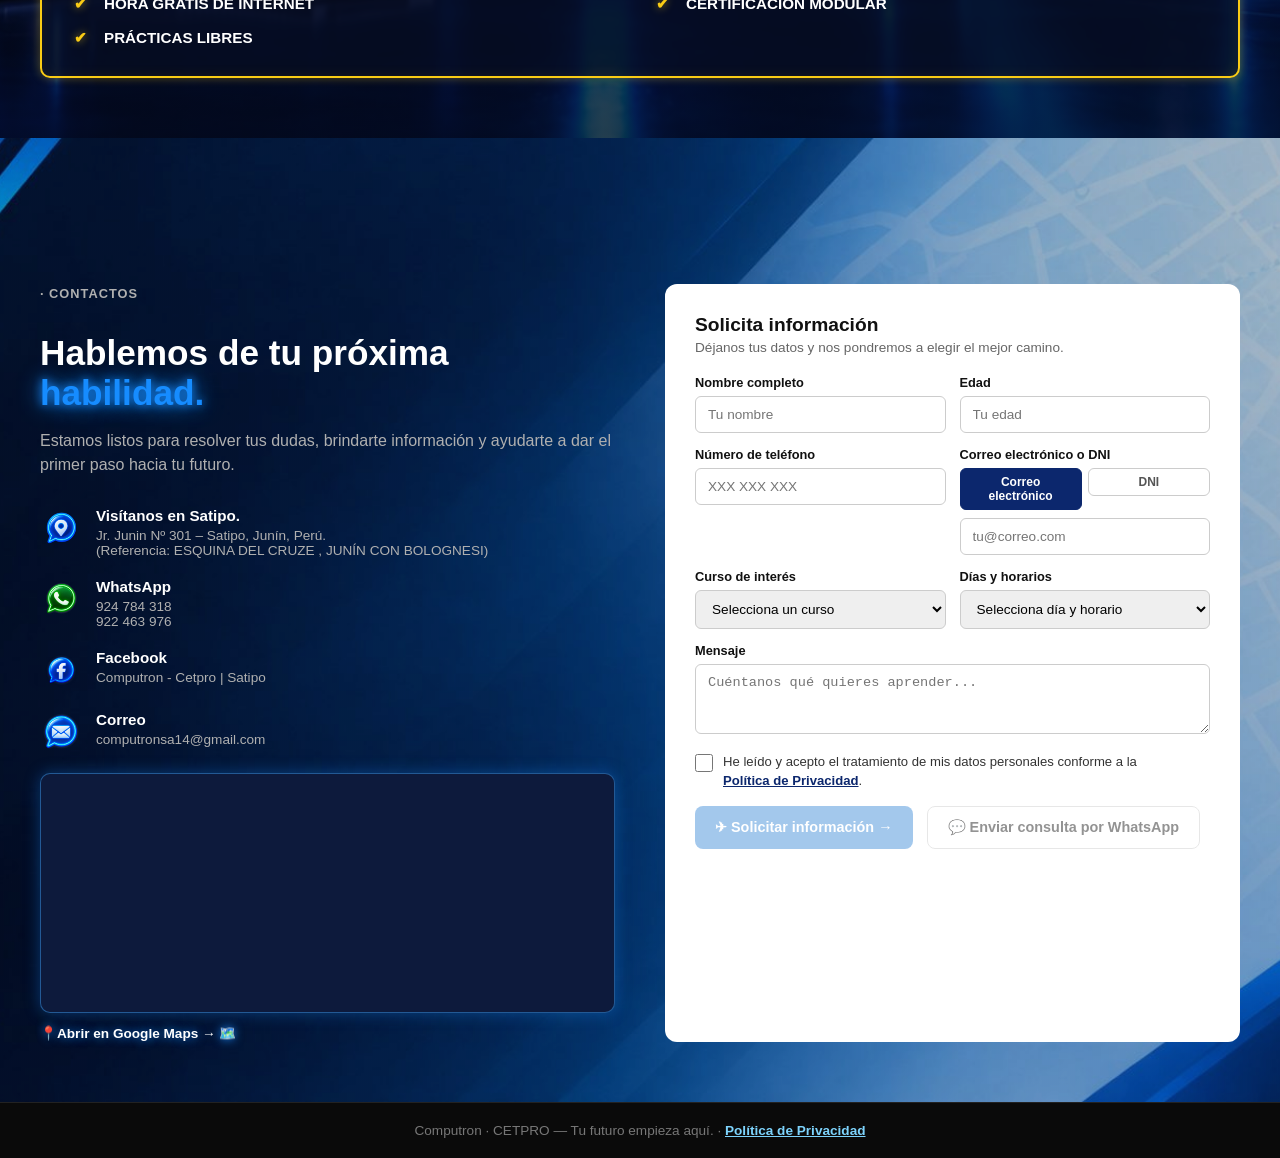
==== commit 40474900: "Update computron.html cambio" ====
--- a/computron.html
+++ b/computron.html
@@ -327,7 +327,7 @@
   </video>
   <div class="herramientas-overlay"></div>
   <div class="herramientas-inner">
-    <h2>Domina las herramientas más utilizadas en de cada curso aqui.</h2>
+    <h2>Domina las herramientas más utilizadas de cada curso aqui.</h2>
     <p class="desc">En un mundo donde la tecnología y la automatización se actualizan todos los días, quedarse con lo básico ya no es una opción. Prepárate para la vida real.</p>
   </div>
   <div class="herramientas-grid">
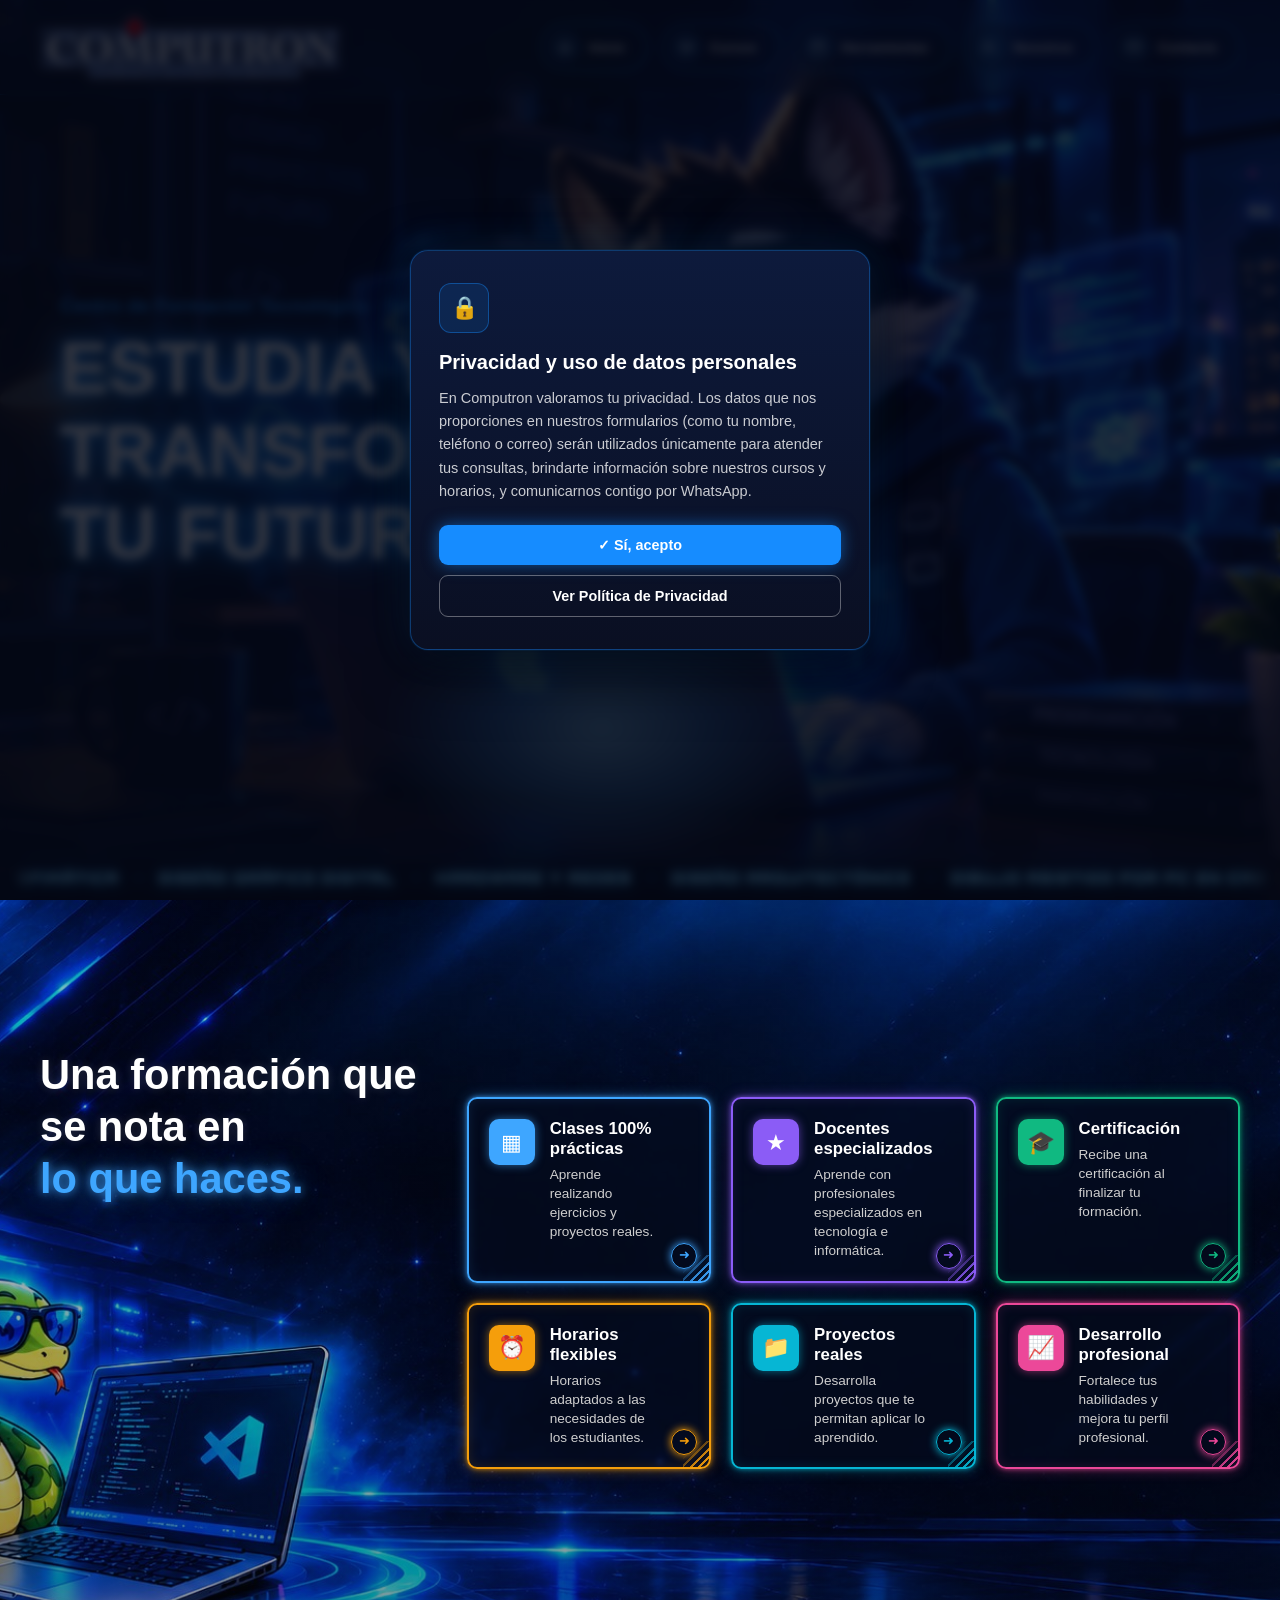
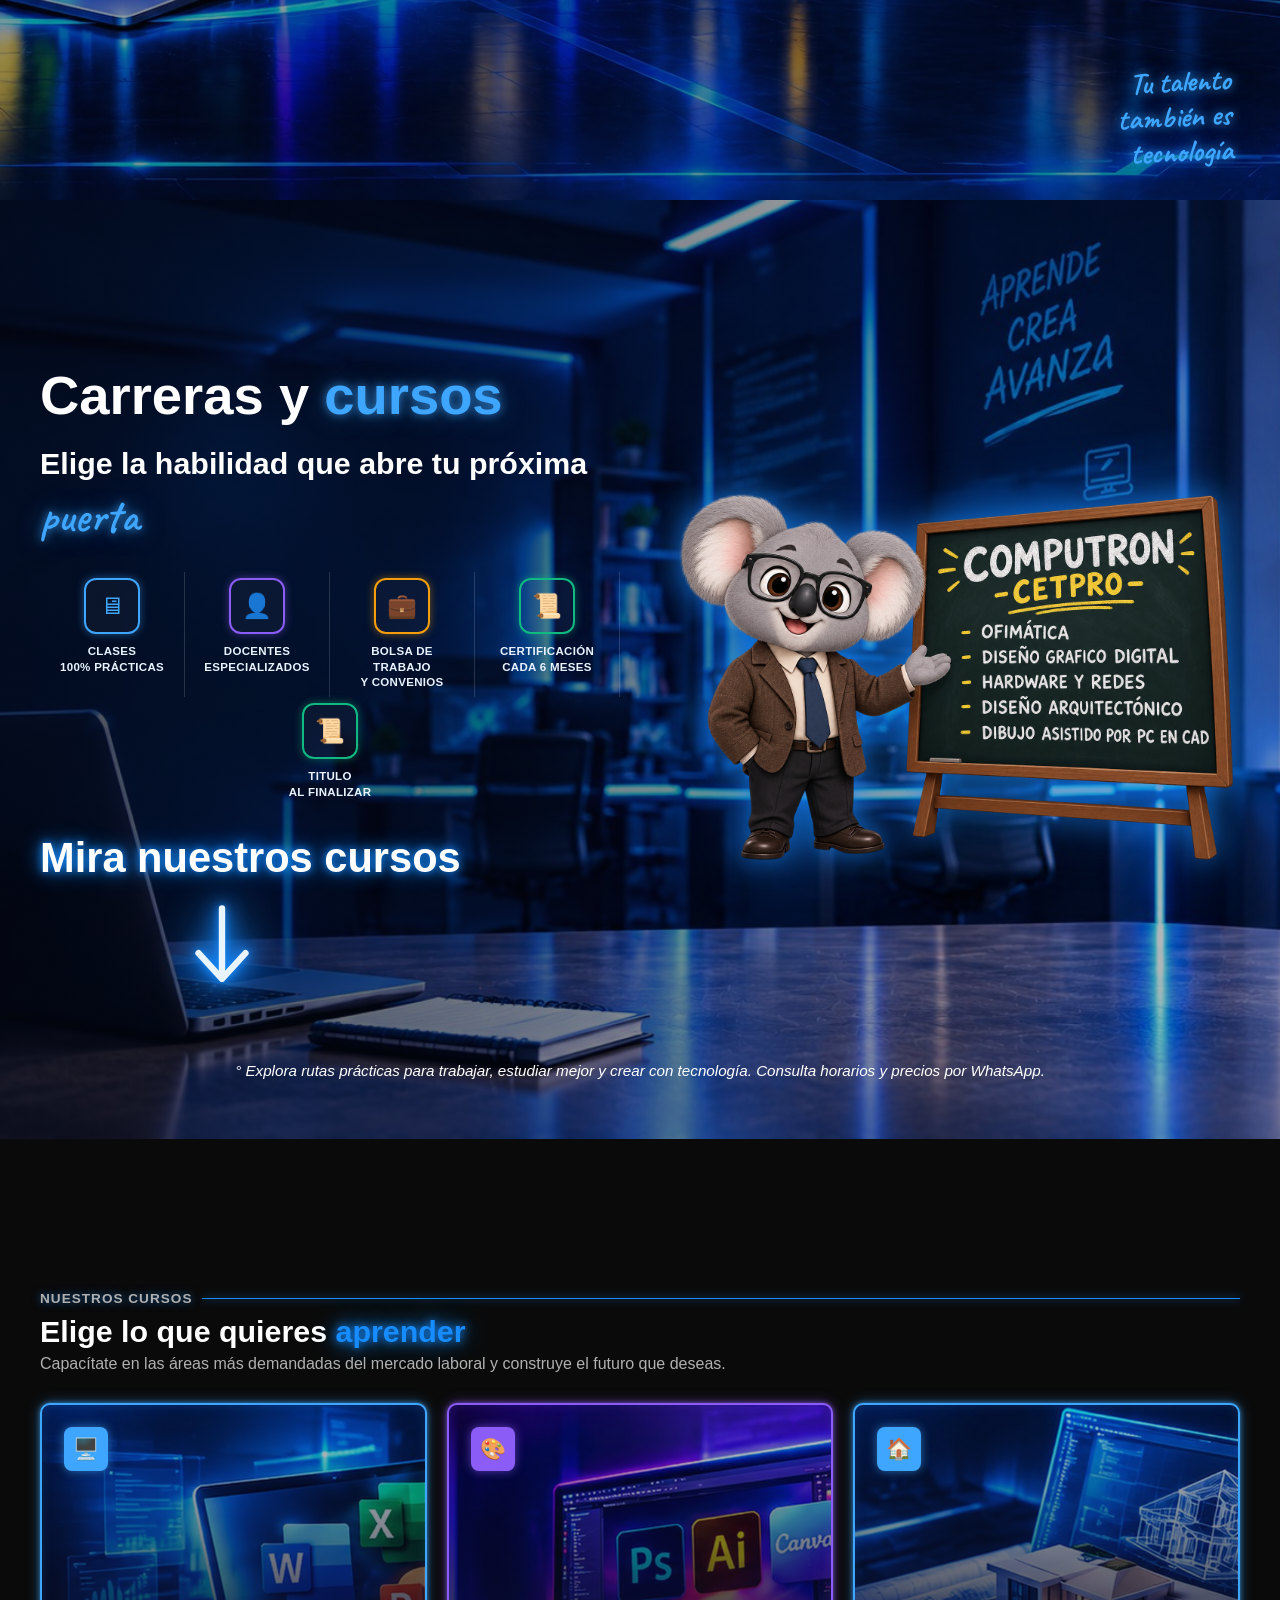
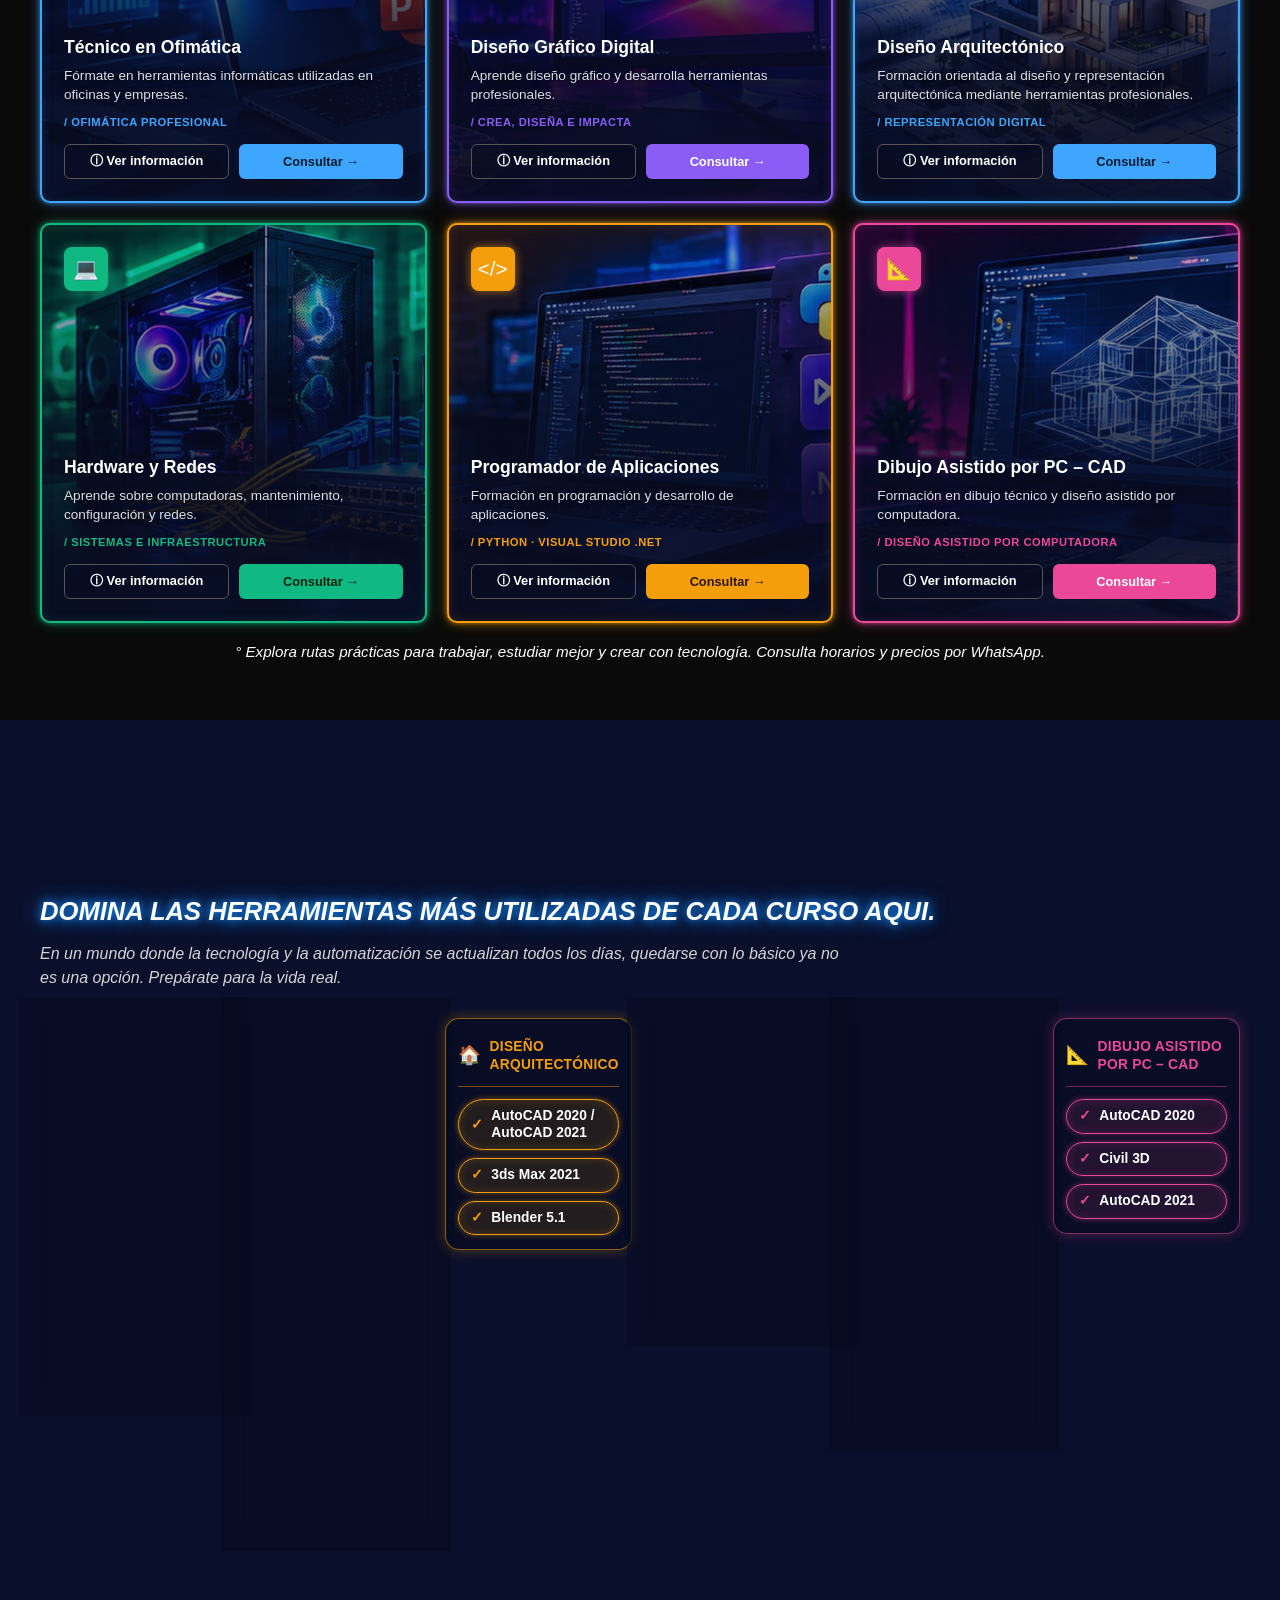
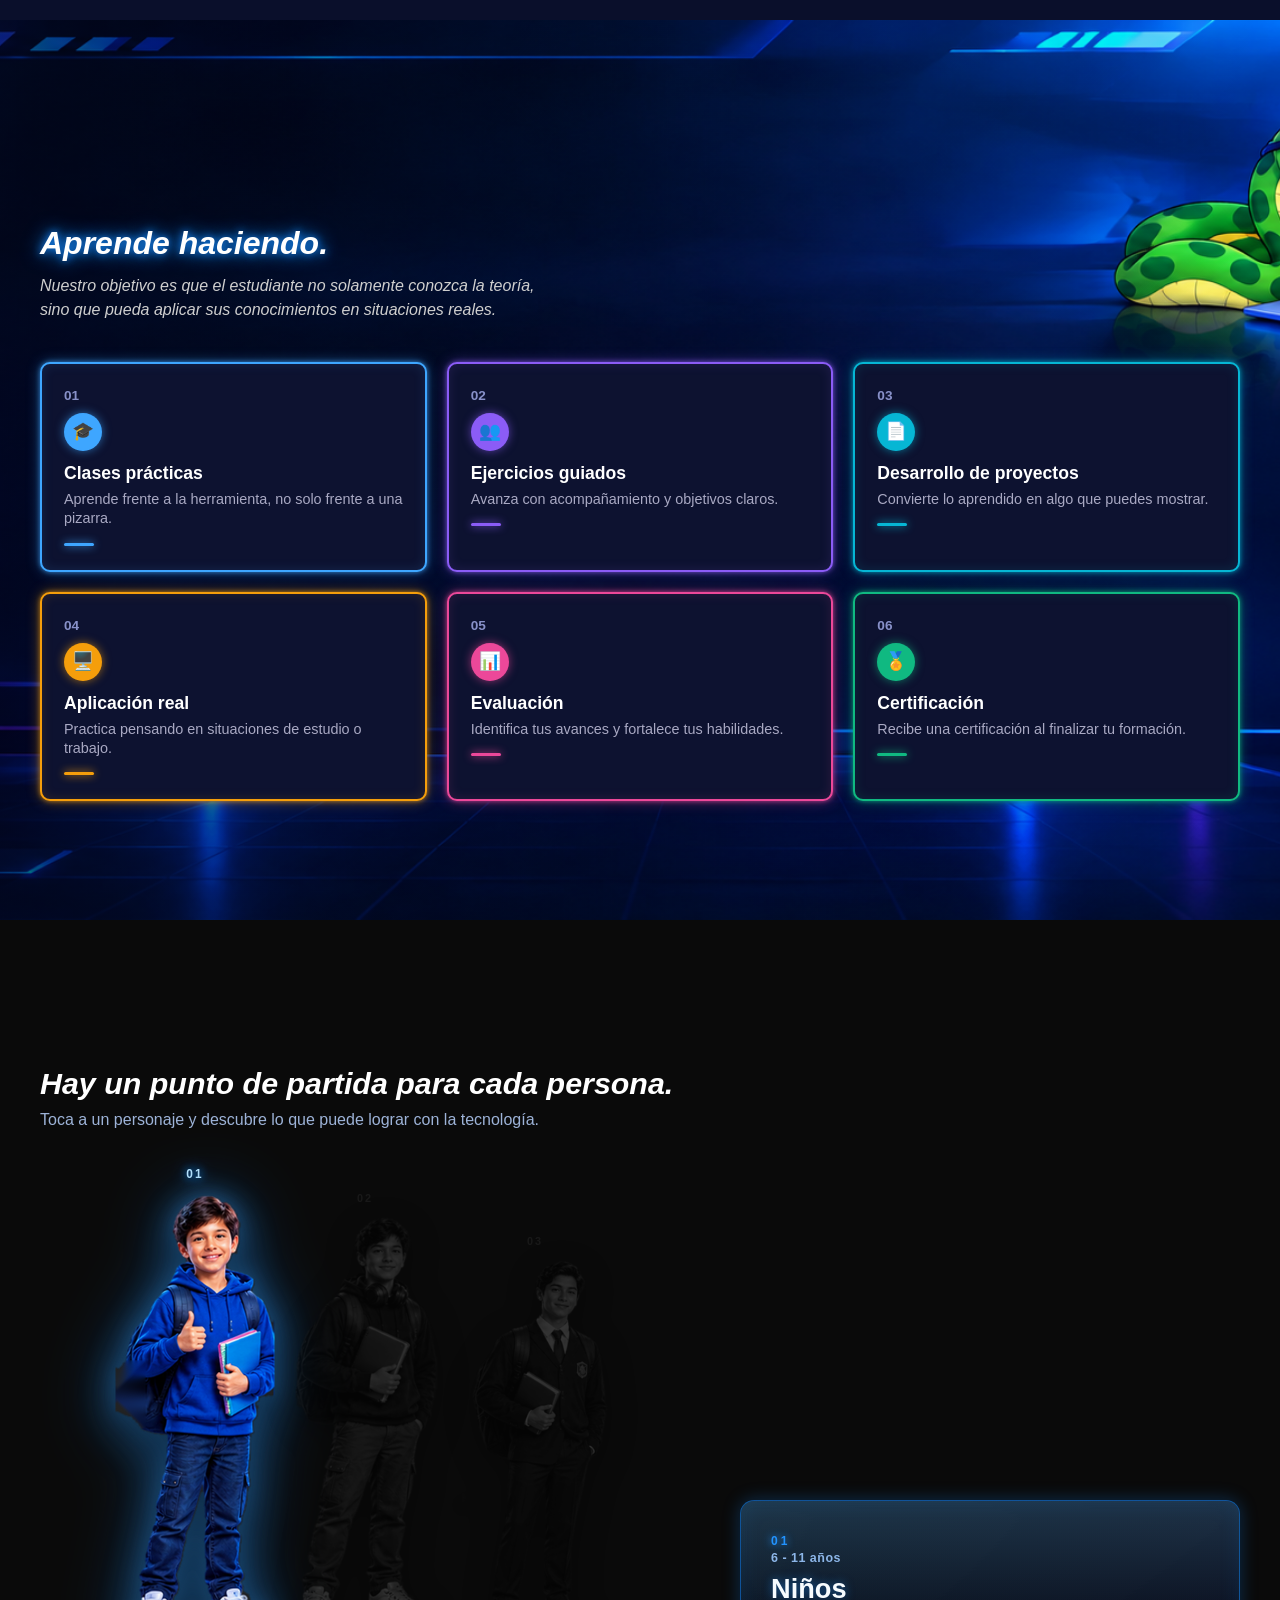
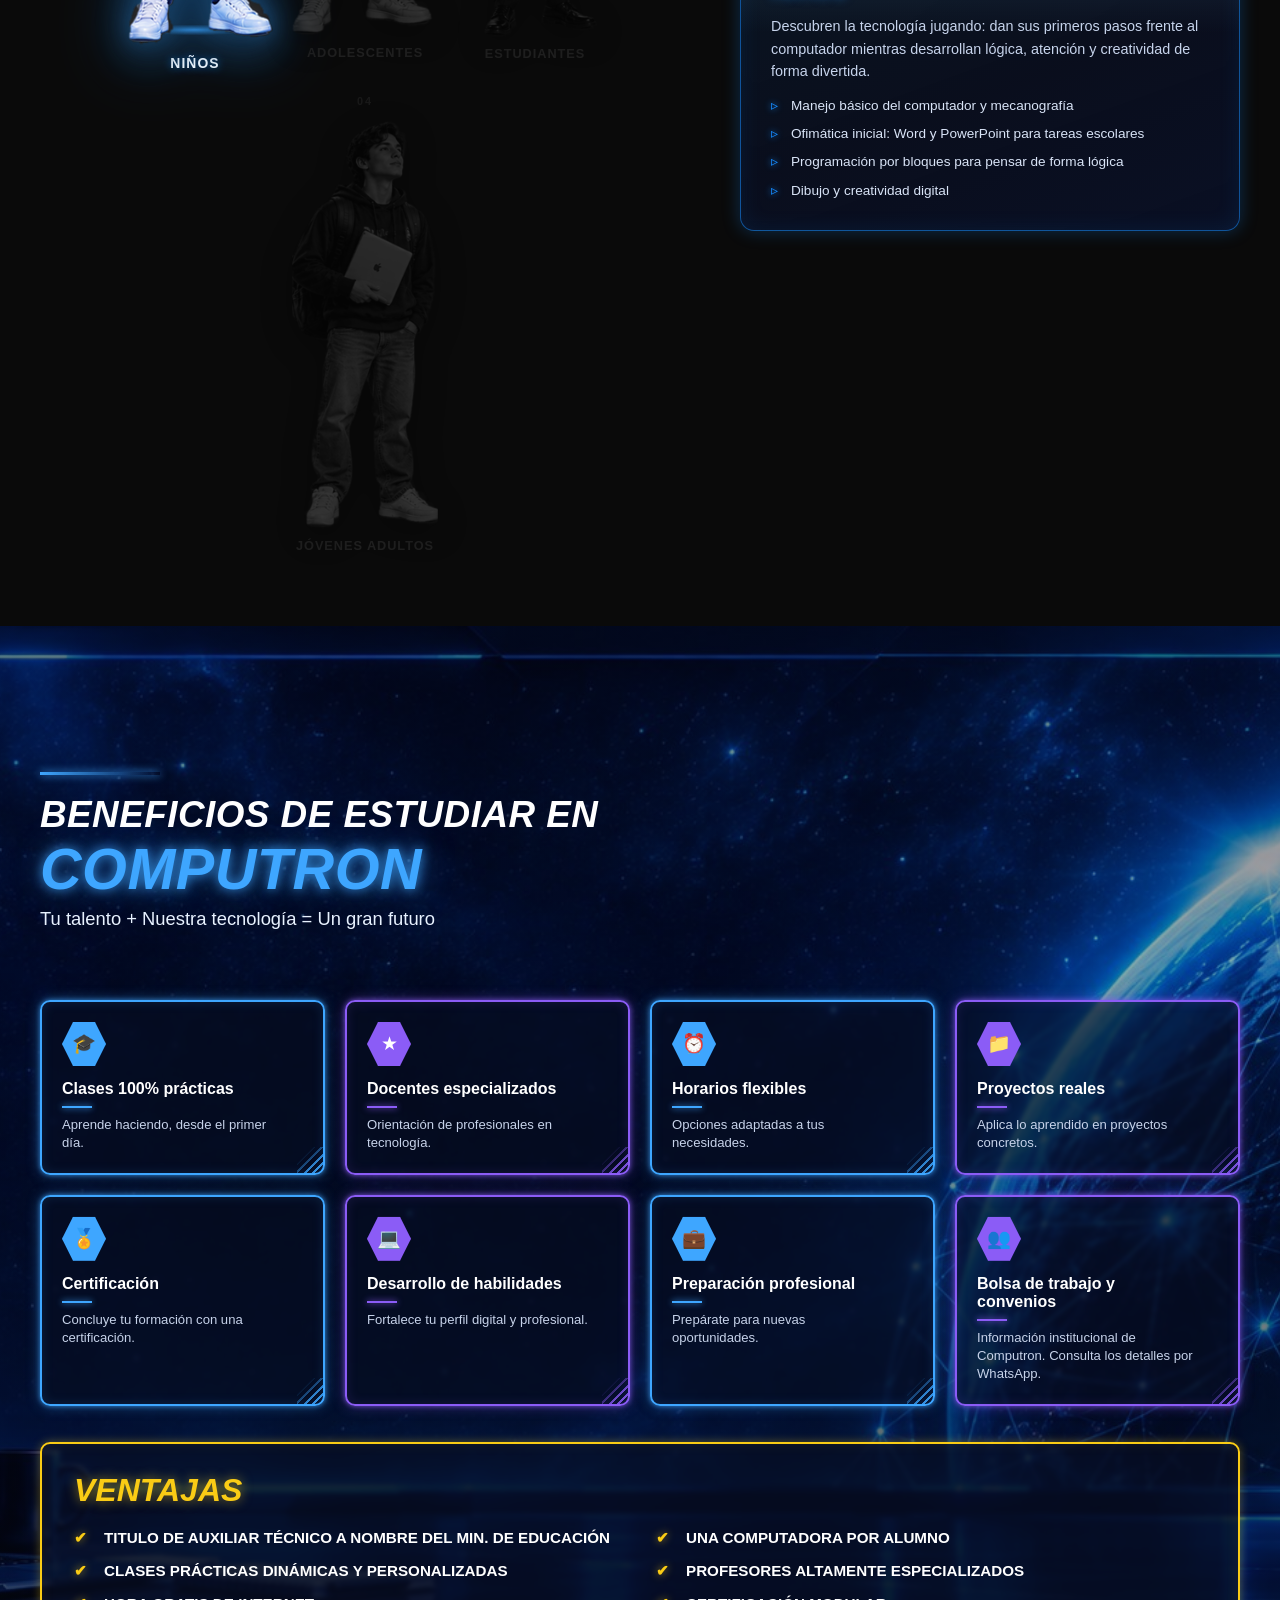
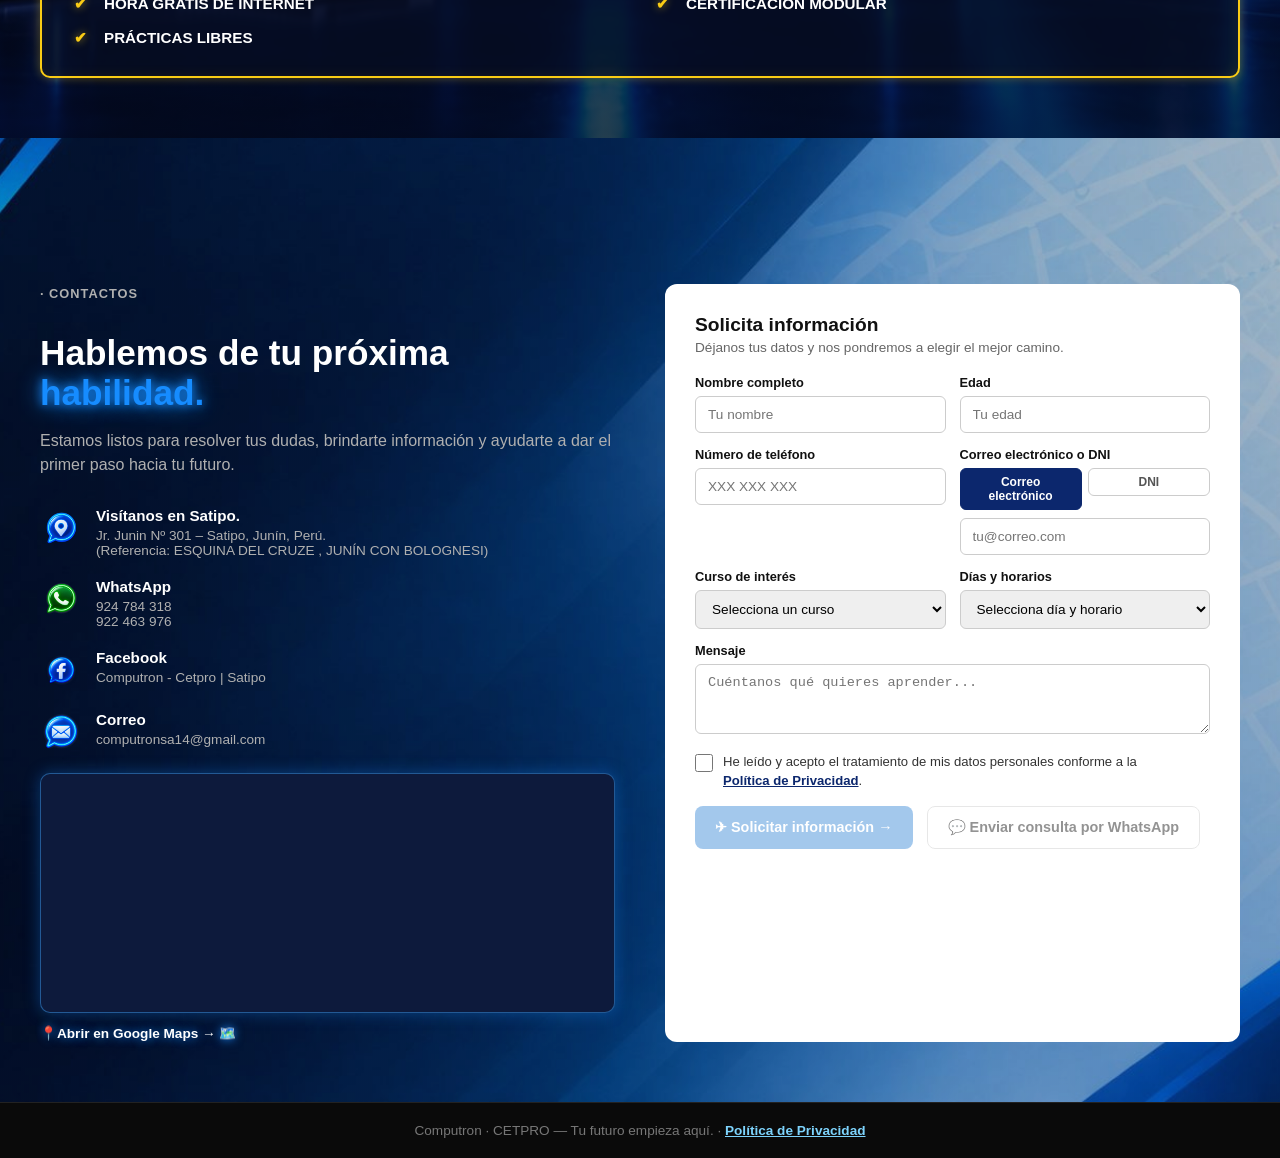
==== commit d1f3fa3f: "Update computron.html cambio" ====
--- a/computron.html
+++ b/computron.html
@@ -623,7 +623,7 @@
           allowfullscreen
           referrerpolicy="no-referrer-when-downgrade"></iframe>
       </div>
-      <a class="mapa-enlace" href="https://maps.app.goo.gl/EUnzGDhW3h9qv1zG9" target="_blank" rel="noopener">📍Abrir en Google Maps → 🗺️</a>
+      <a class="mapa-enlace" href="https://maps.app.goo.gl/YB31HCJtmMbzB7jh7" target="_blank" rel="noopener">📍Abrir en Google Maps → 🗺️</a>
     </div>
 
     <div class="form-box">
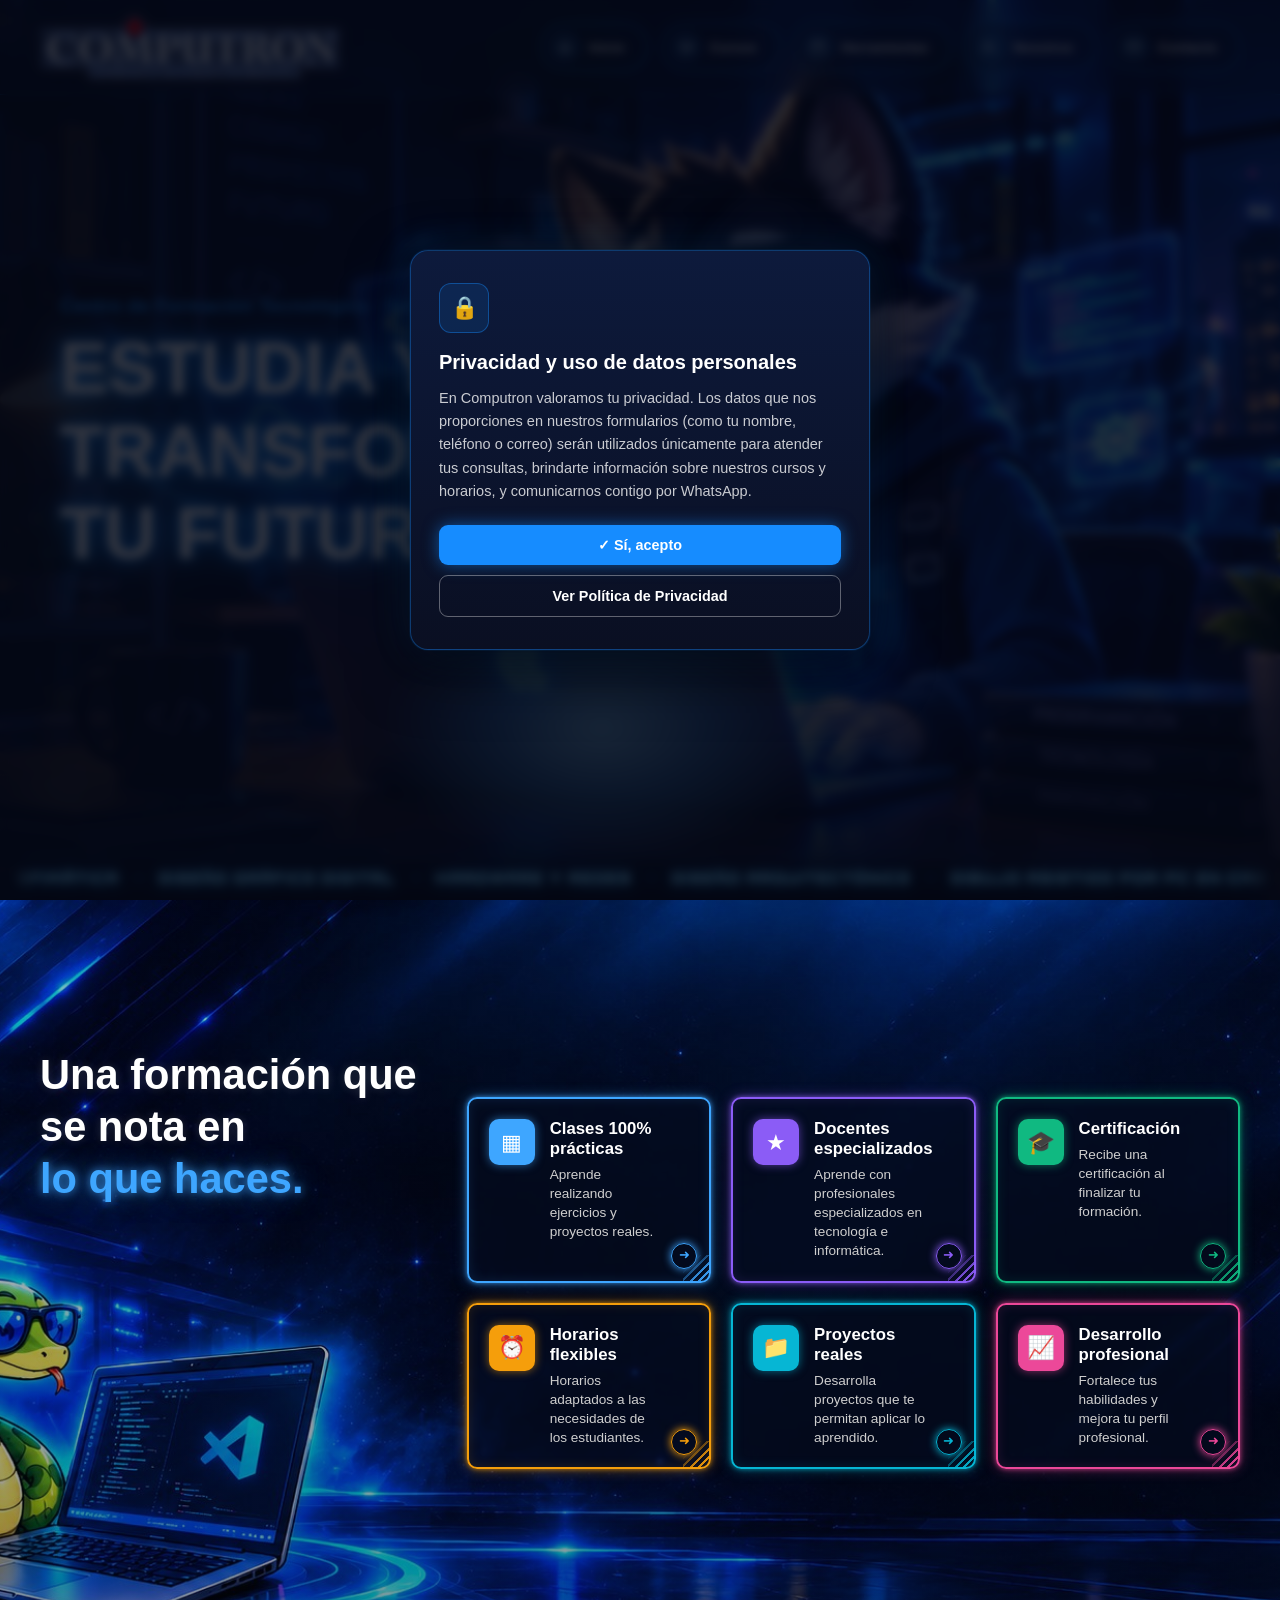
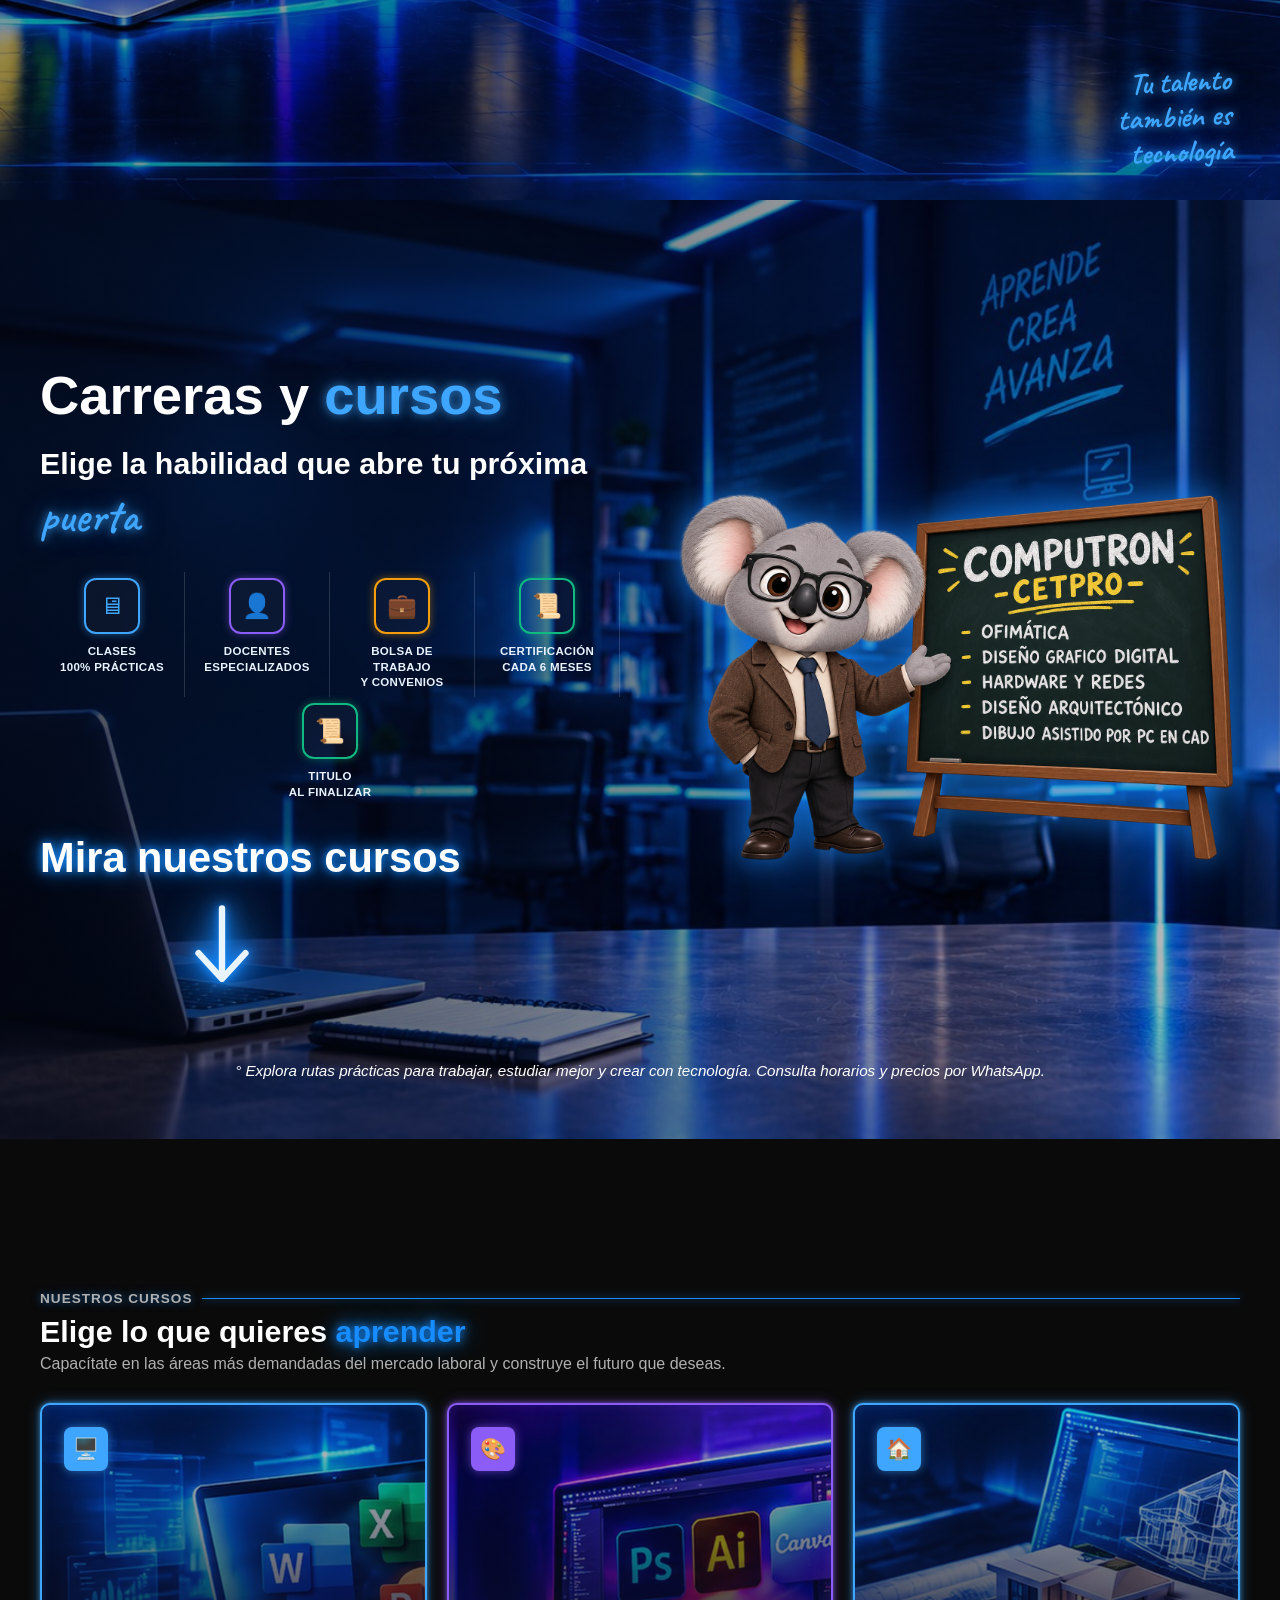
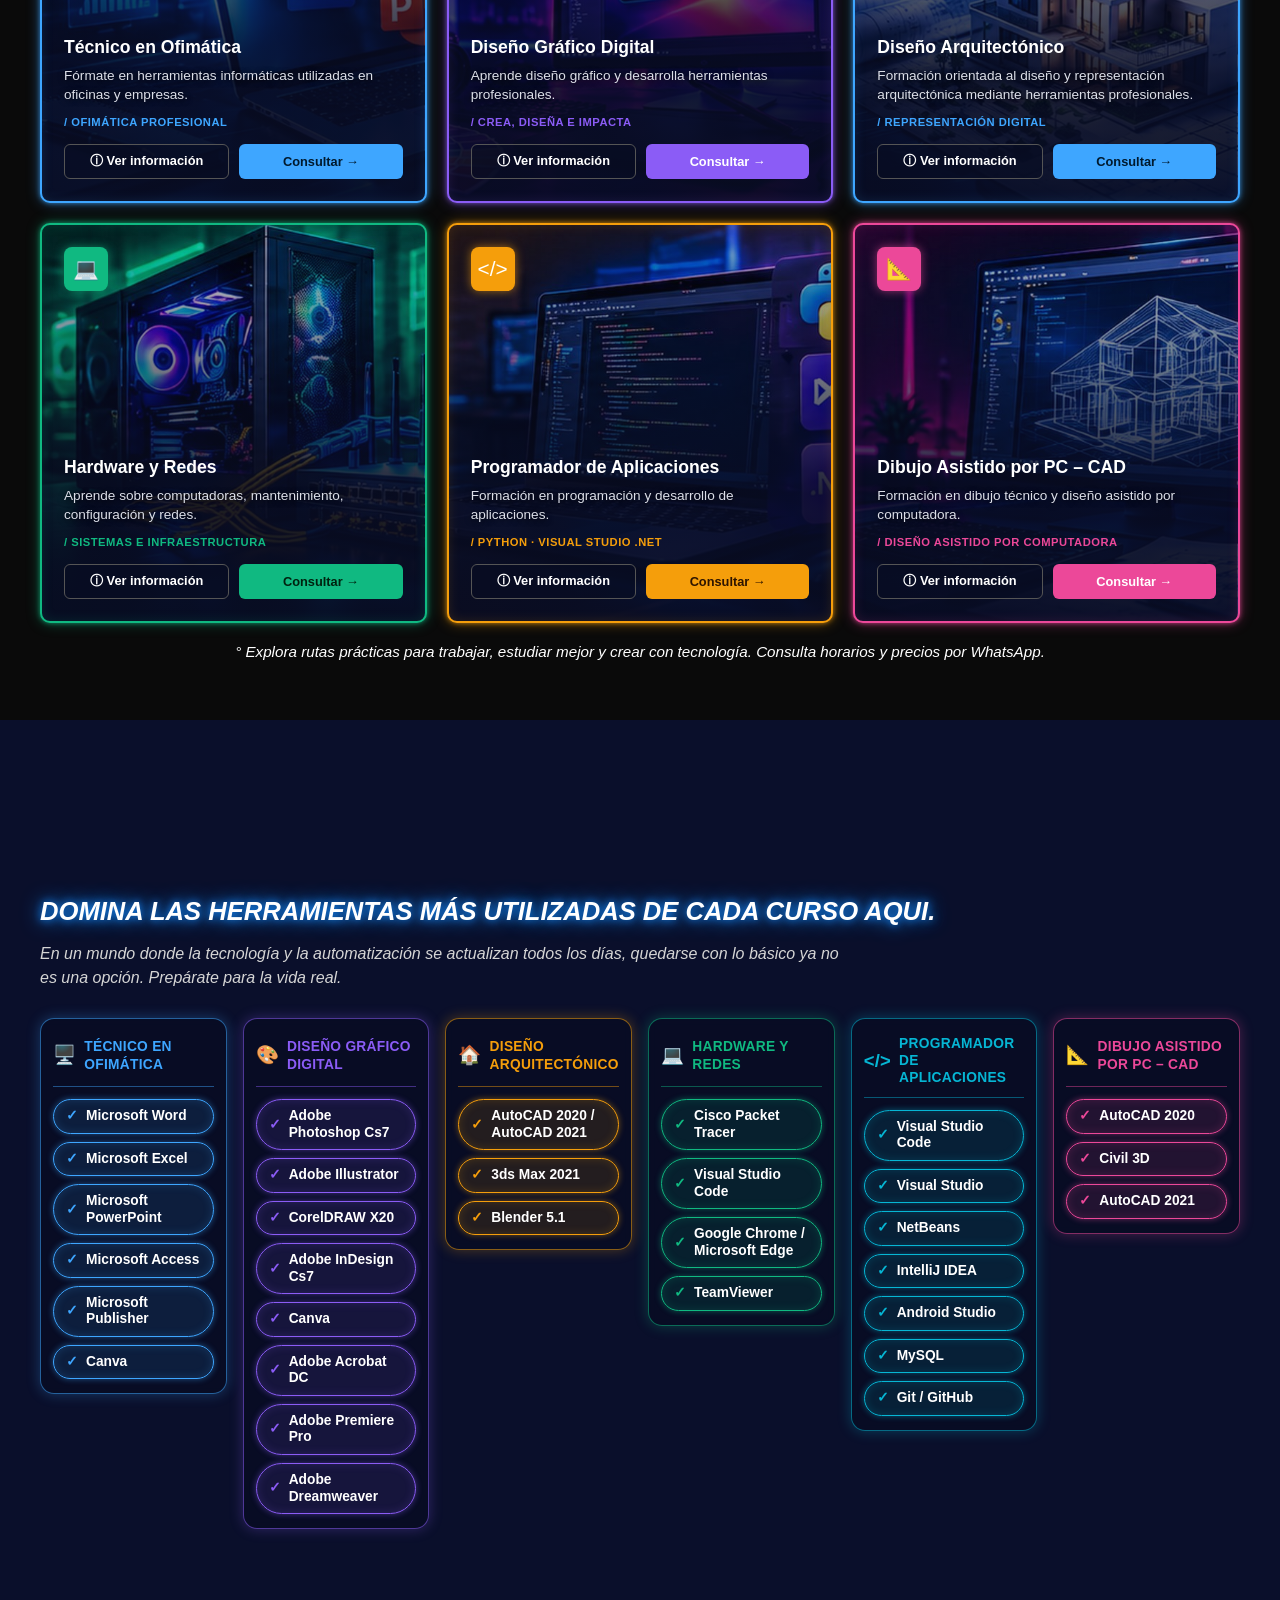
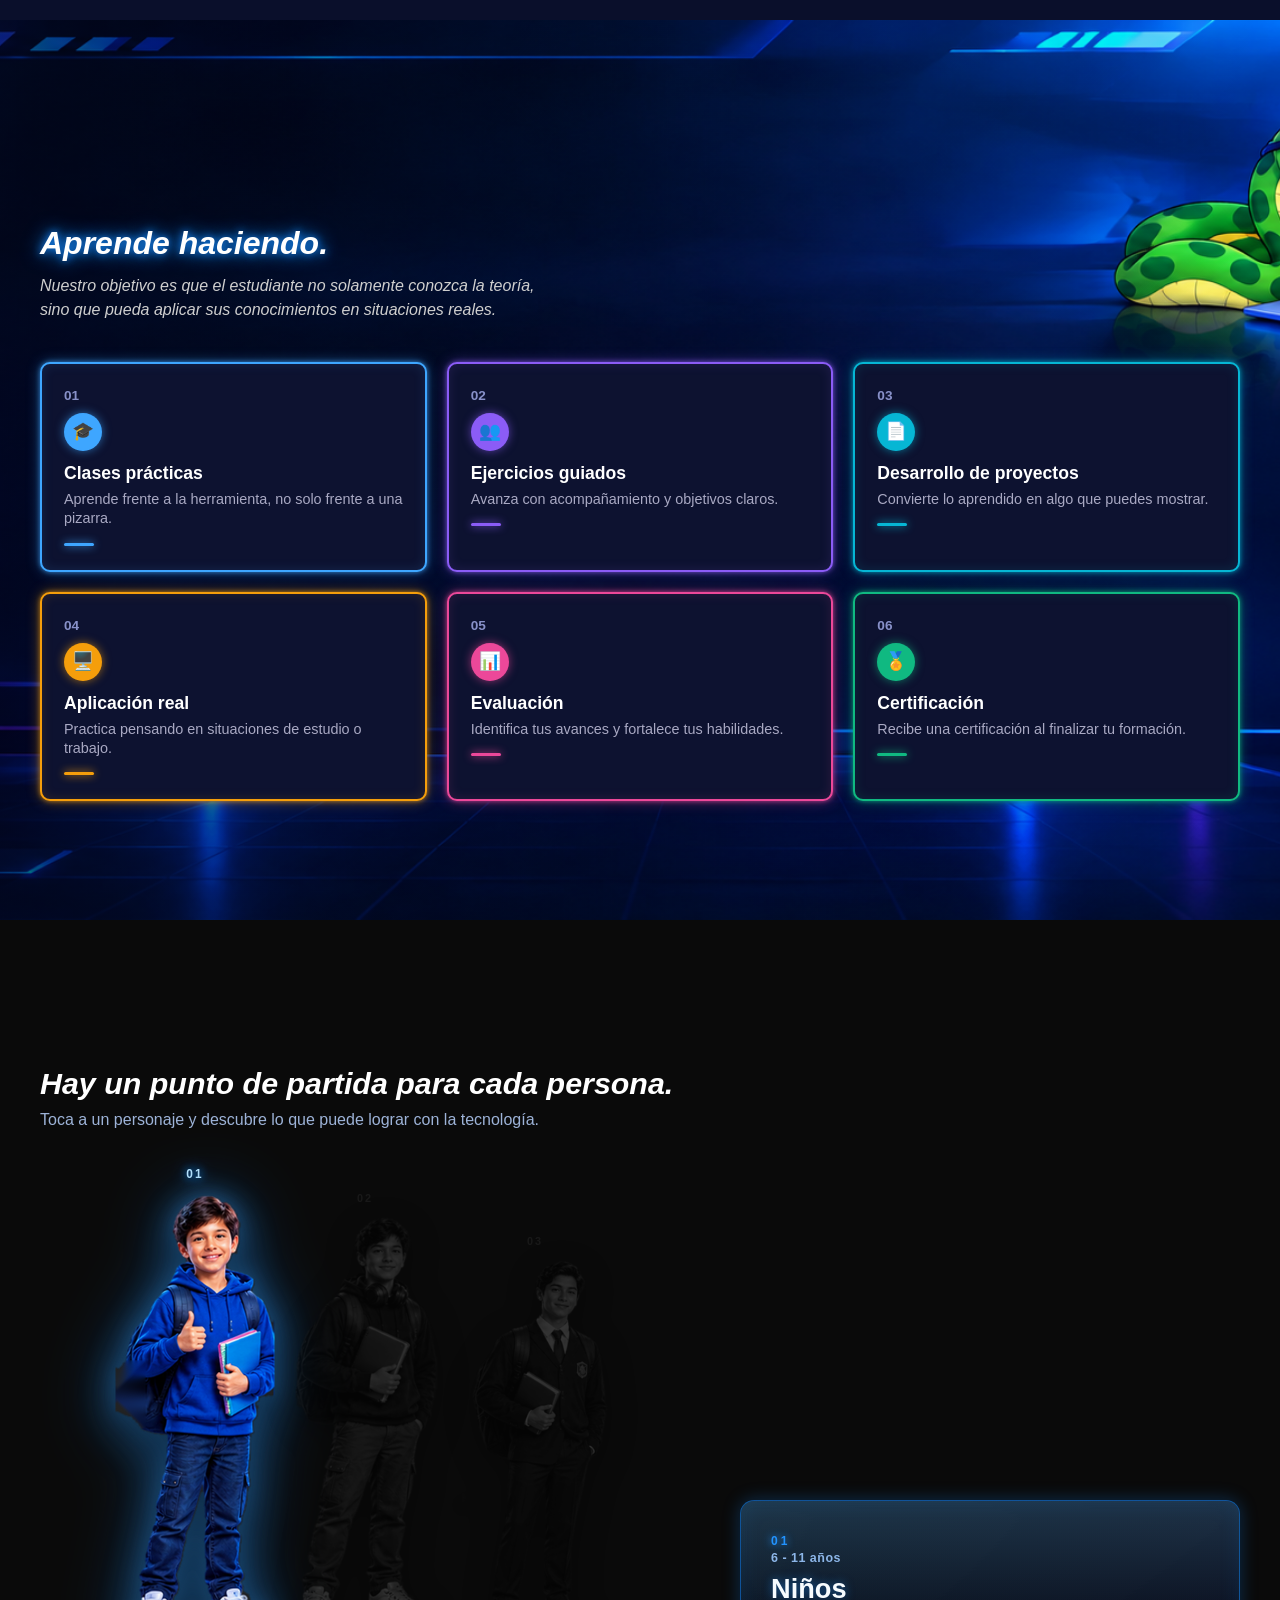
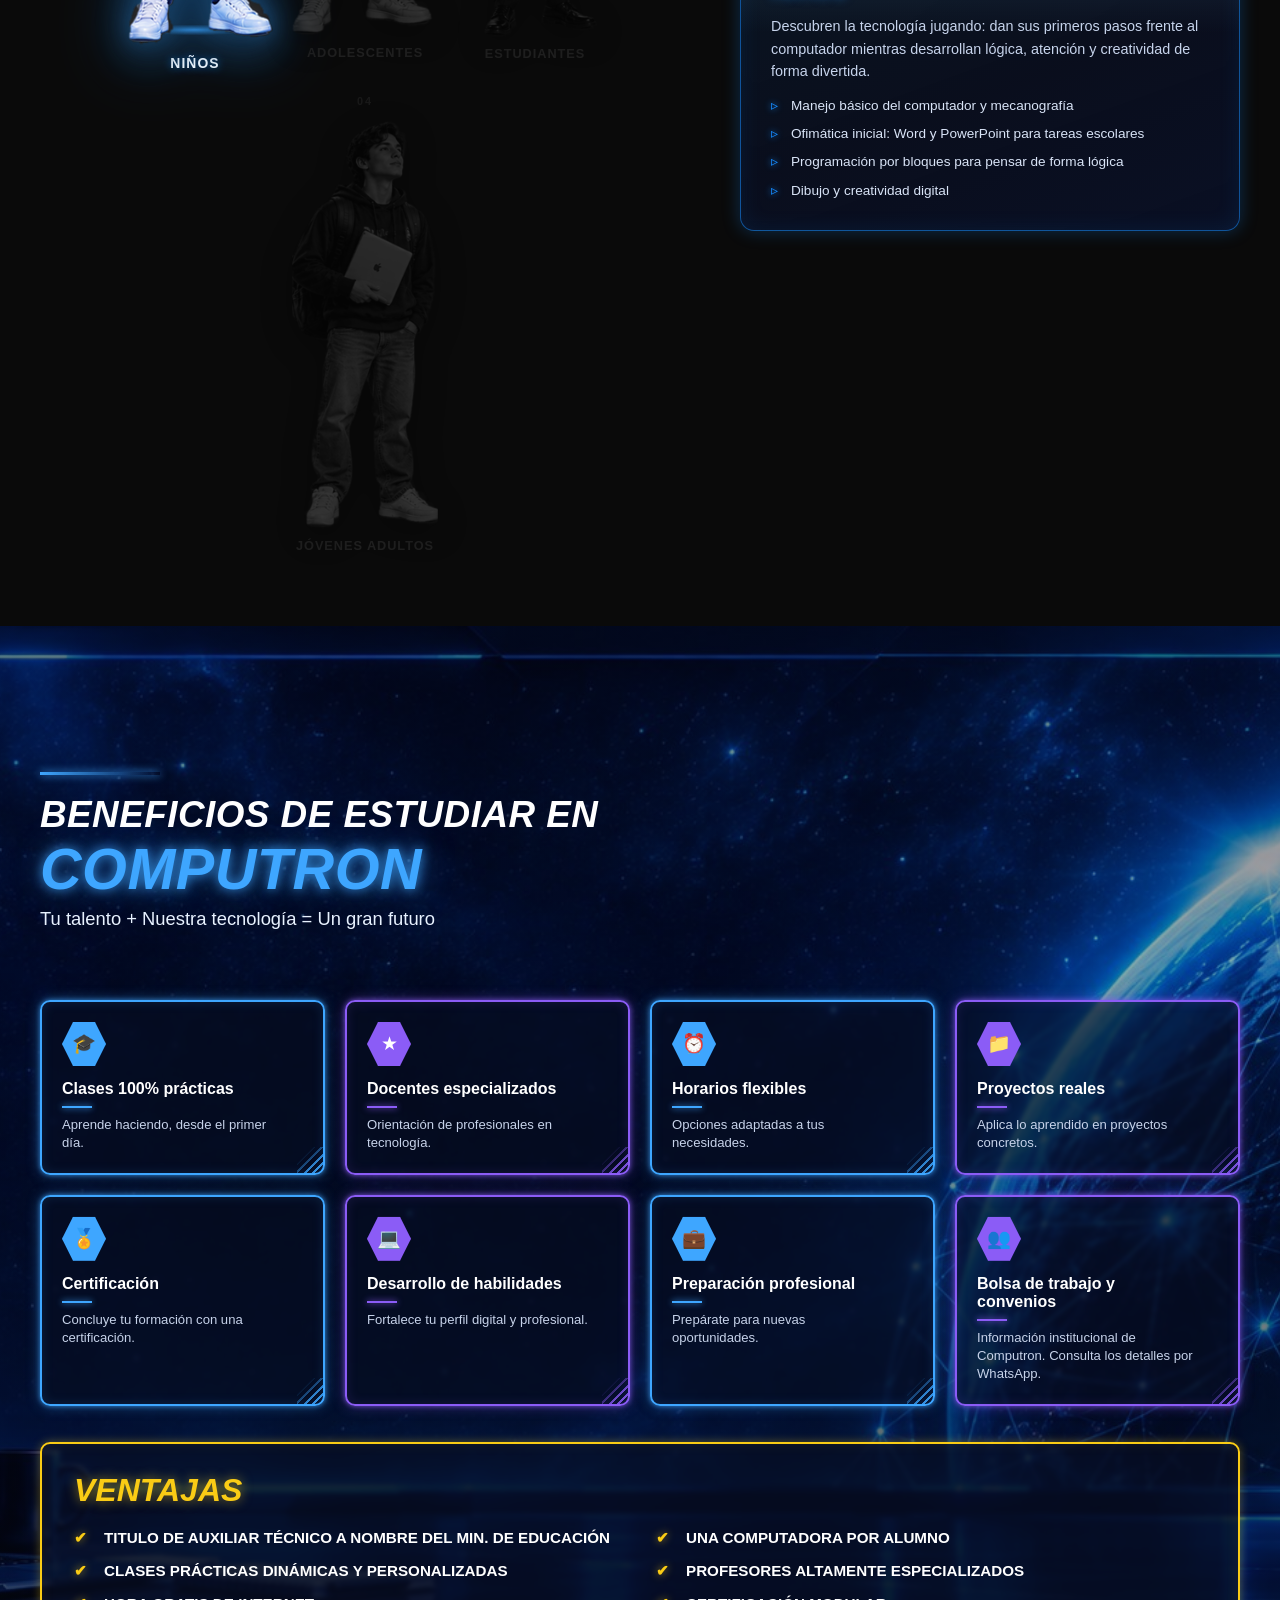
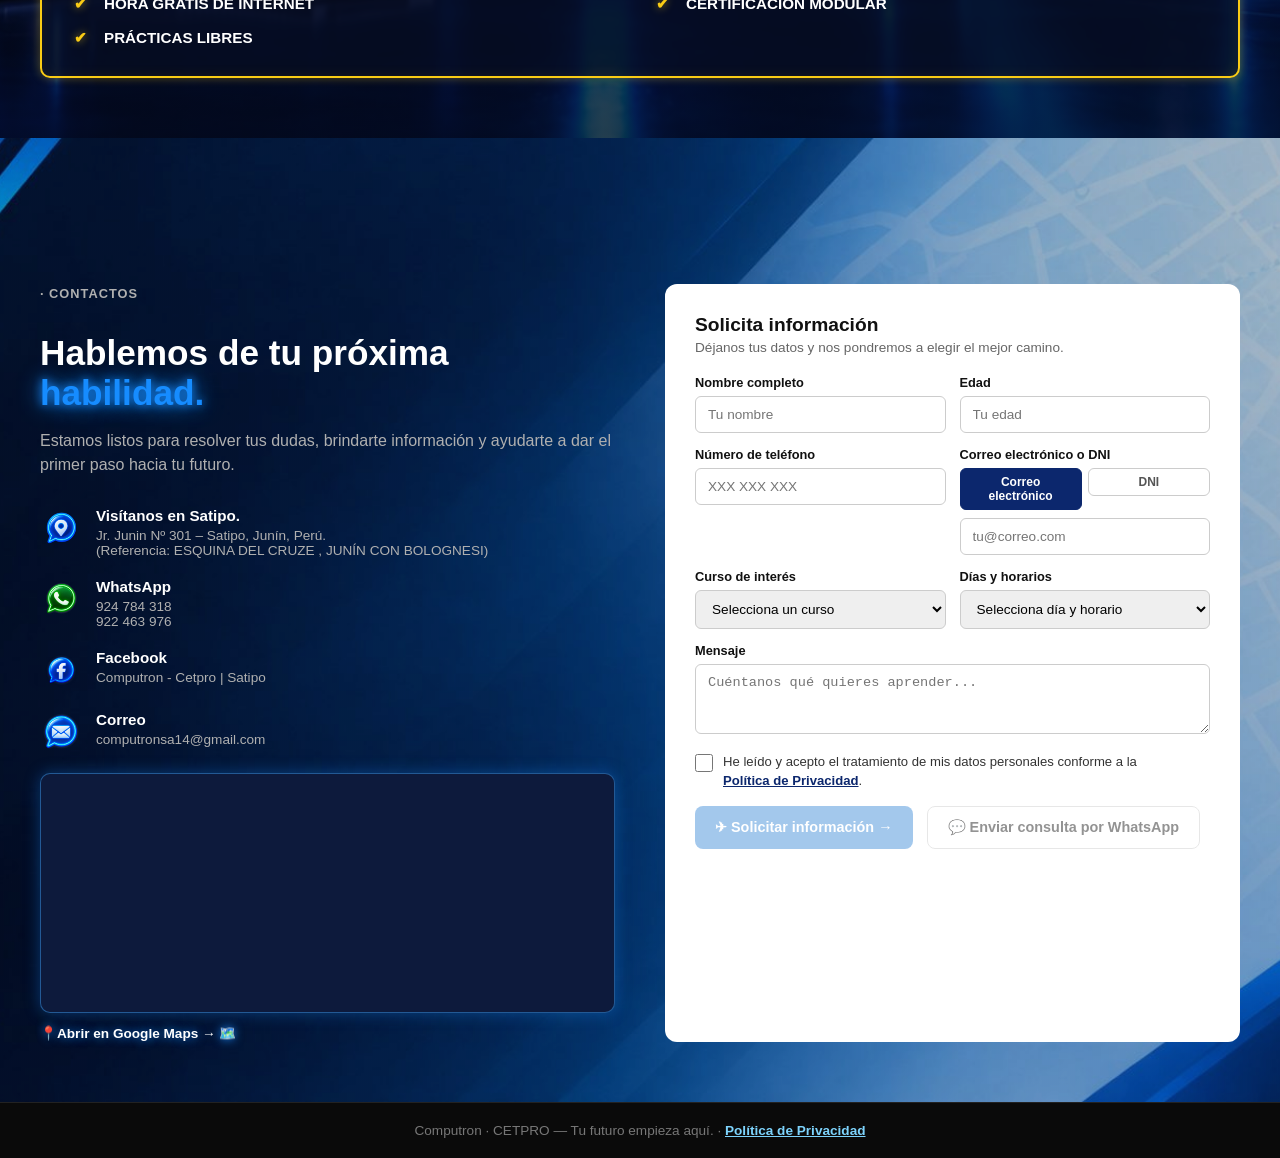
==== commit 6e6323fd: "Update computron.html cambio" ====
--- a/computron.html
+++ b/computron.html
@@ -623,7 +623,7 @@
           allowfullscreen
           referrerpolicy="no-referrer-when-downgrade"></iframe>
       </div>
-      <a class="mapa-enlace" href="https://maps.app.goo.gl/YB31HCJtmMbzB7jh7" target="_blank" rel="noopener">📍Abrir en Google Maps → 🗺️</a>
+      <a class="mapa-enlace" href="https://maps.app.goo.gl/U2vvqwLRcFT4bCDF7" target="_blank" rel="noopener">📍Abrir en Google Maps → 🗺️</a>
     </div>
 
     <div class="form-box">
